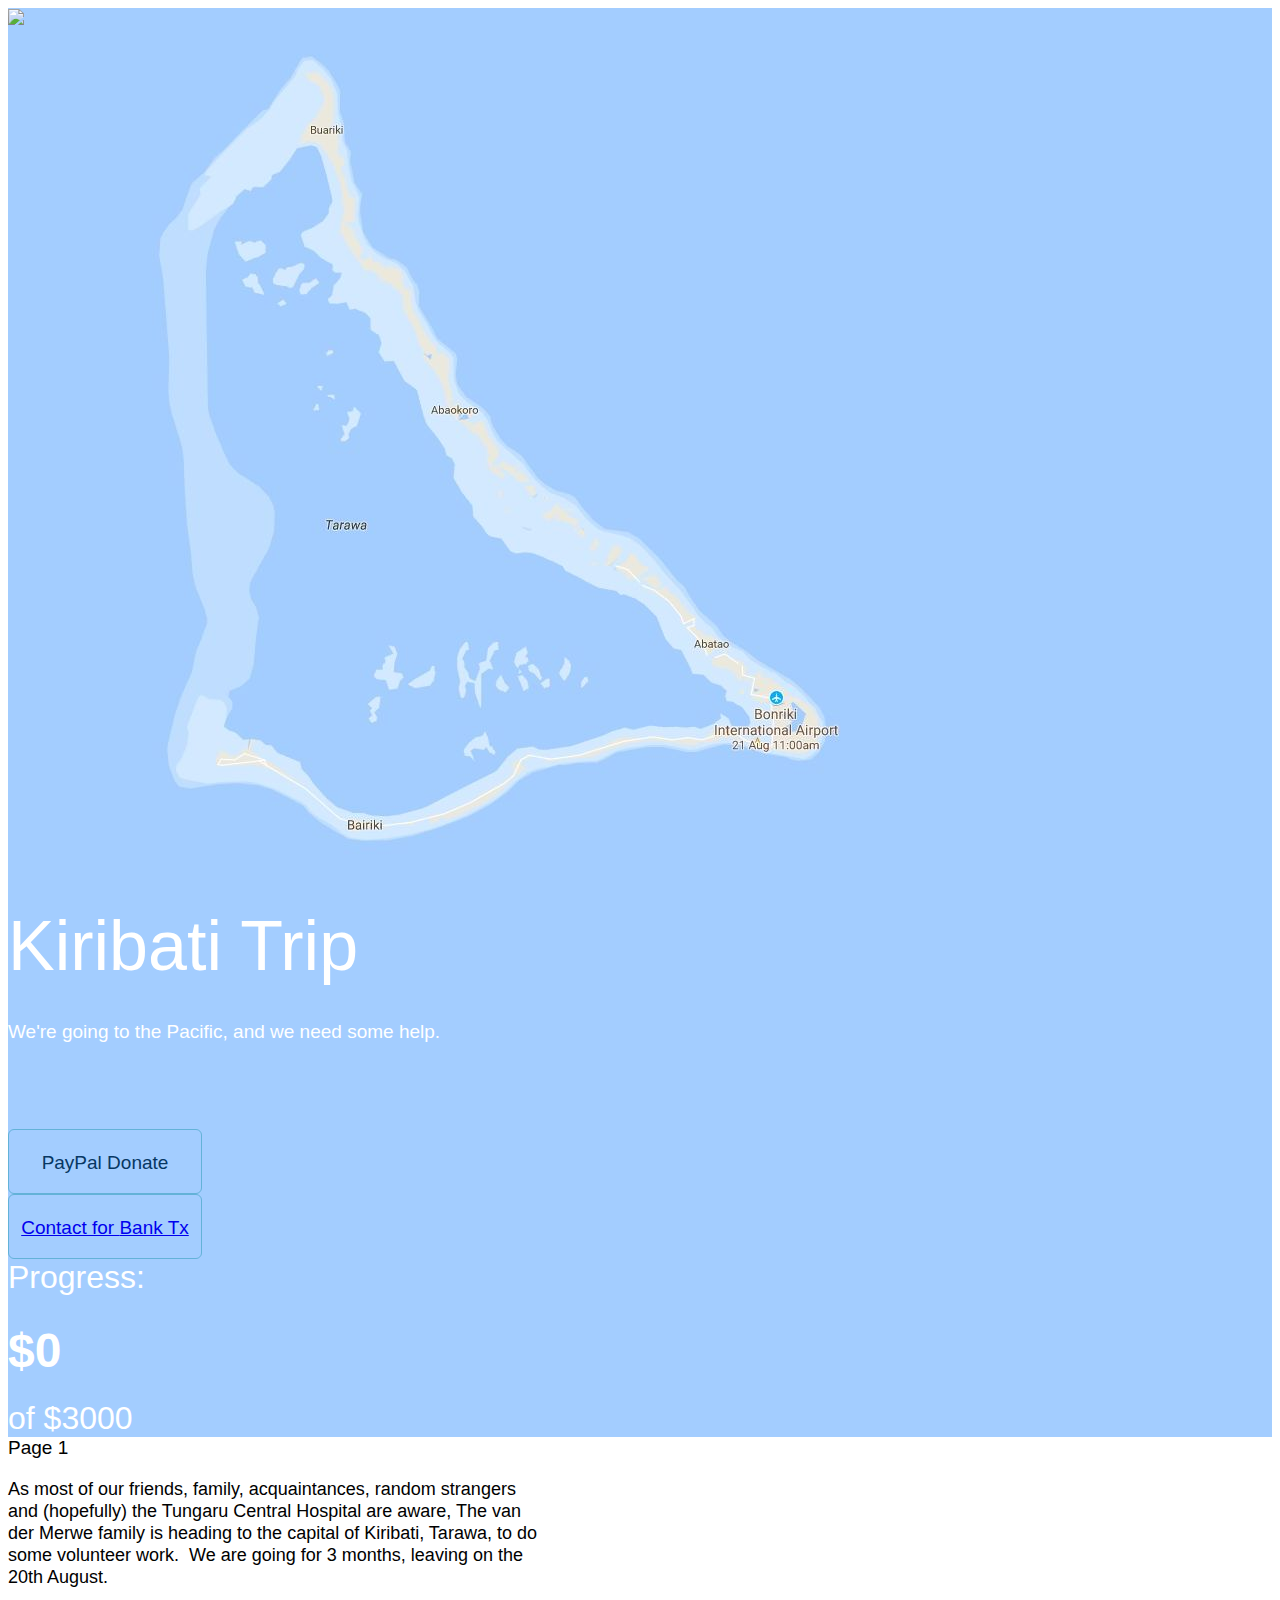
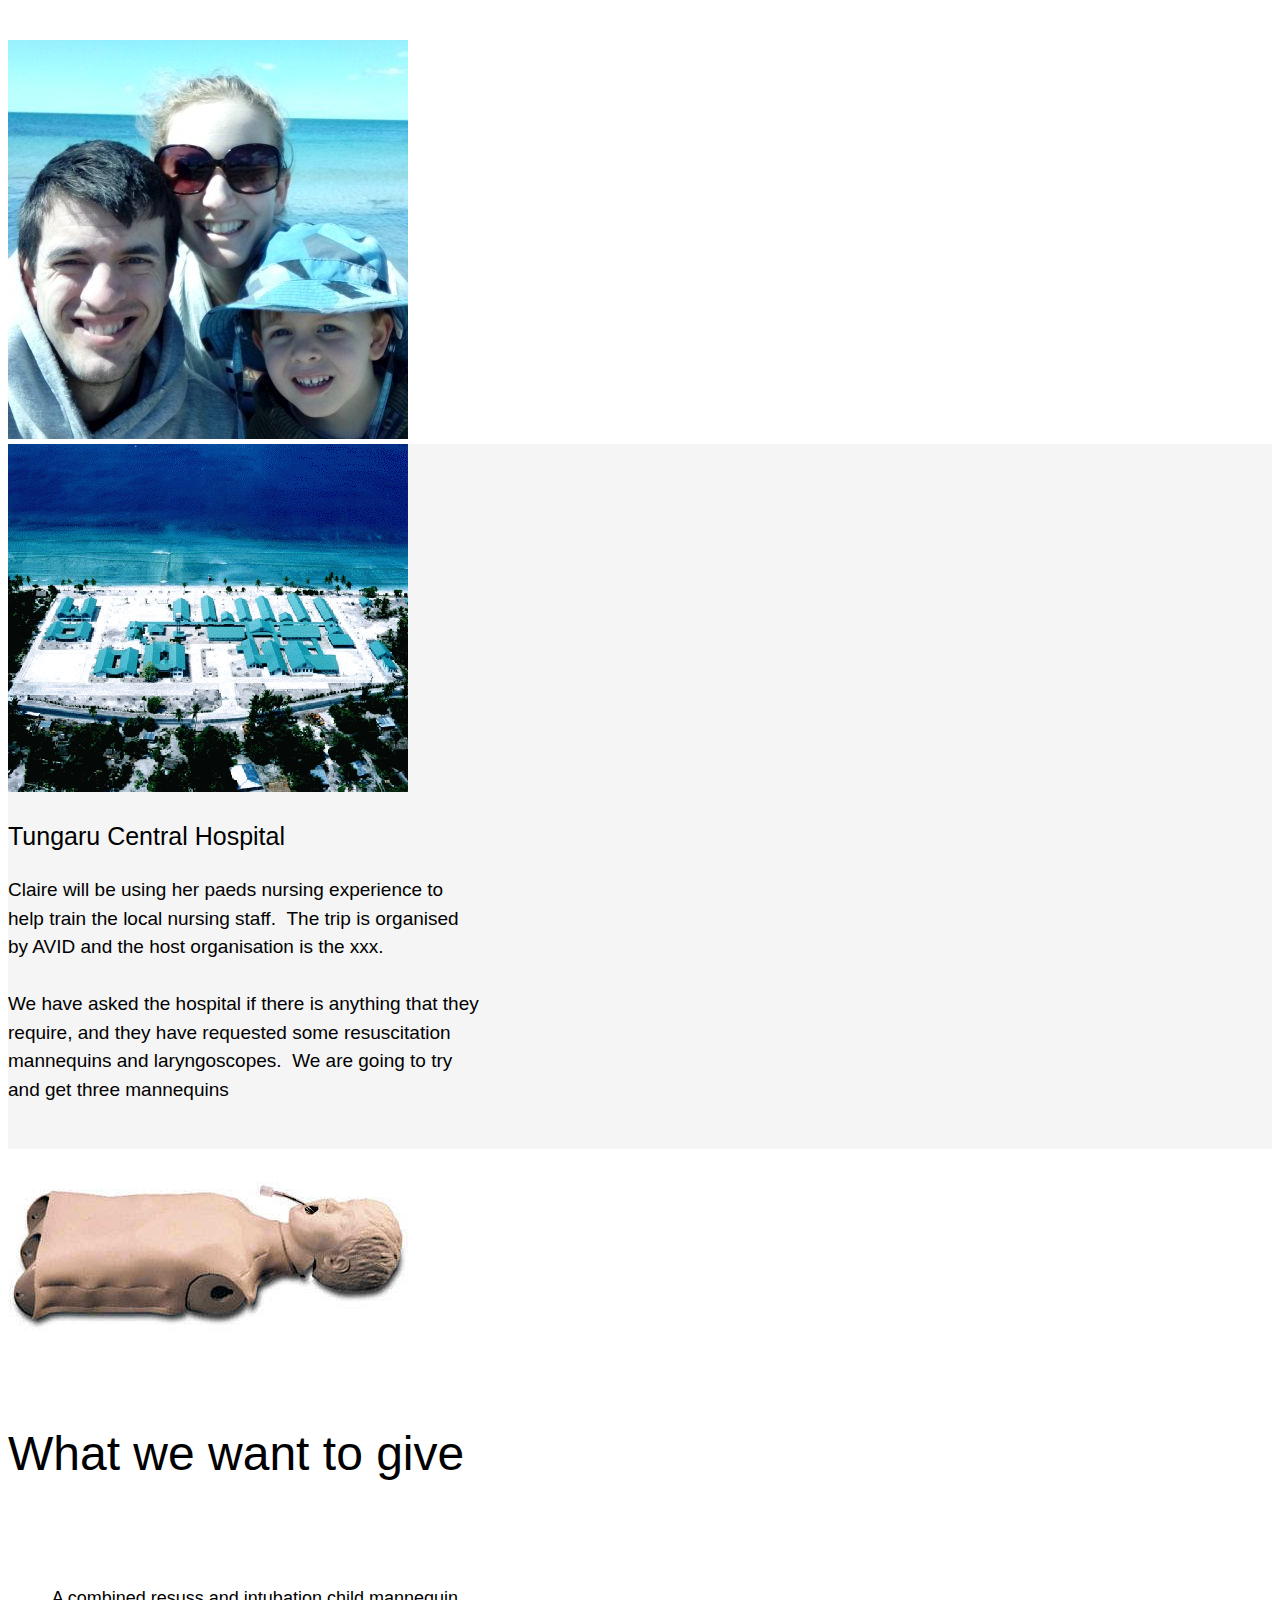
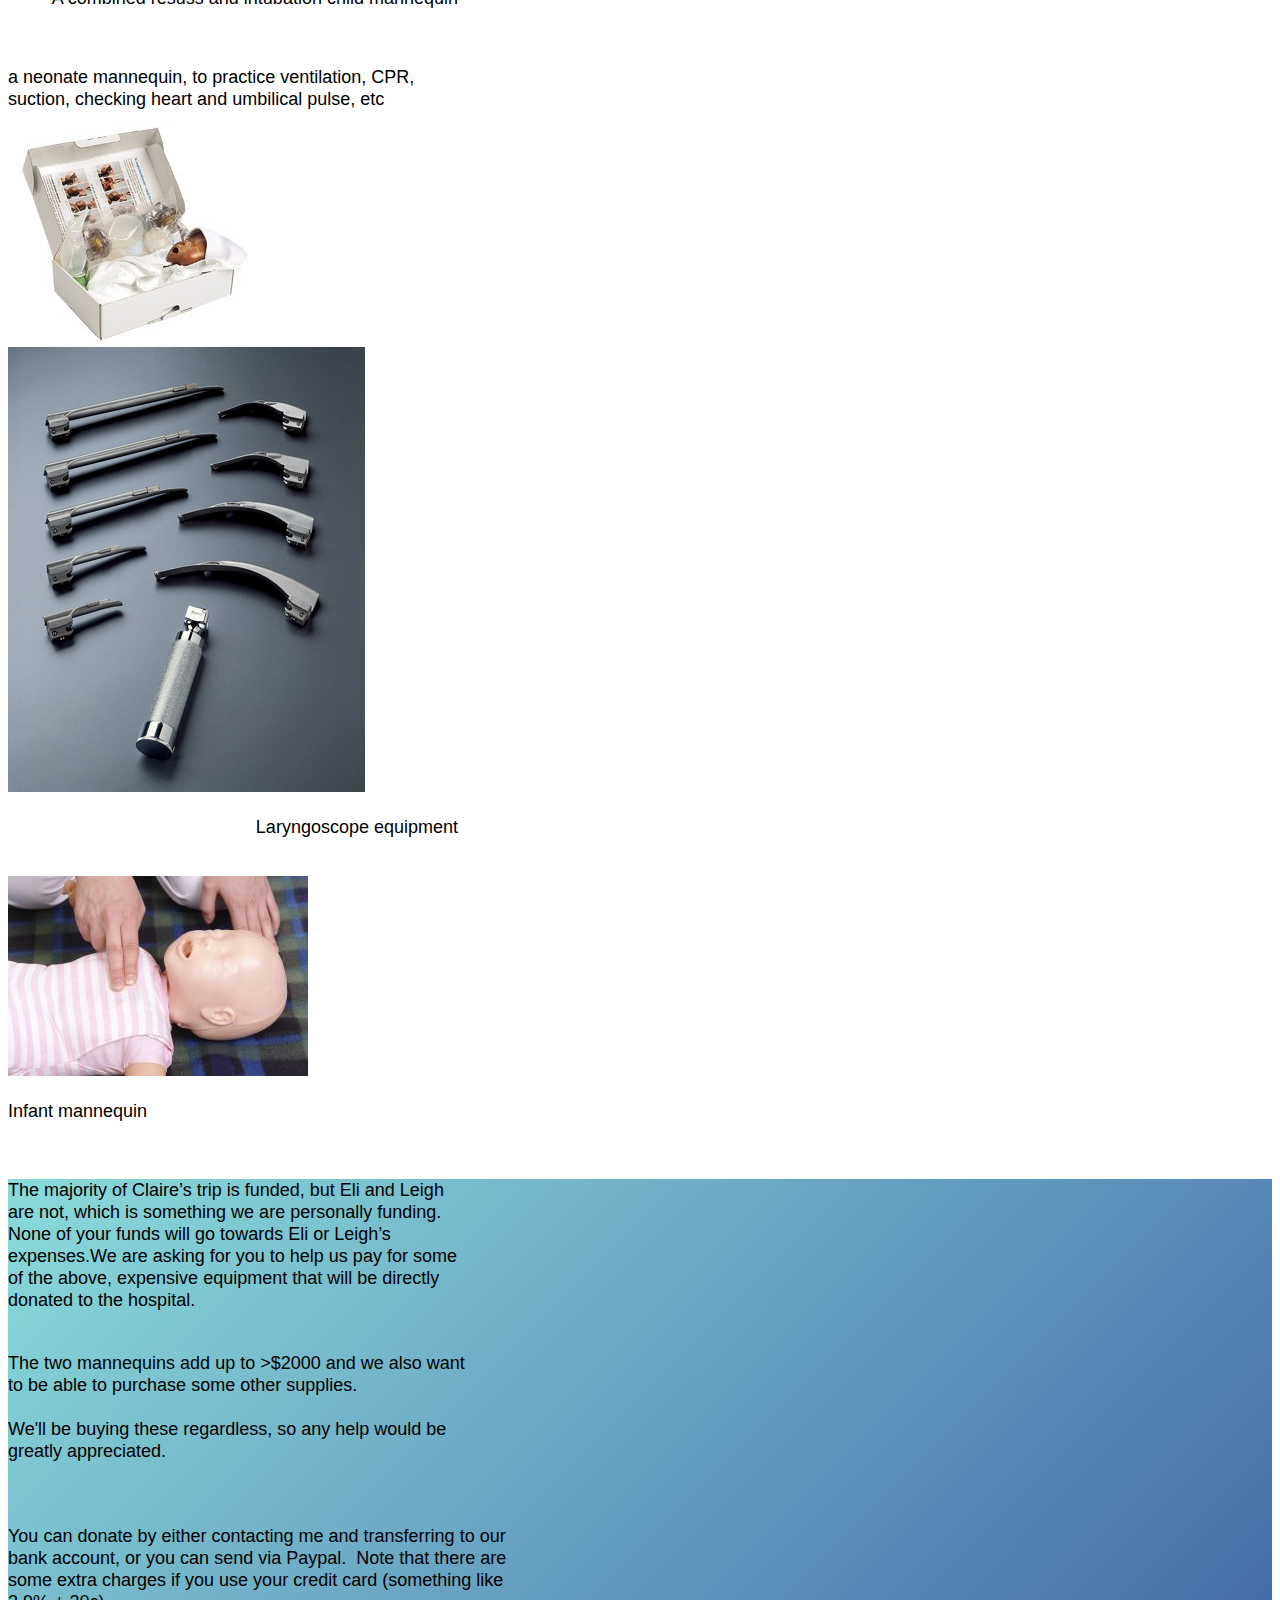
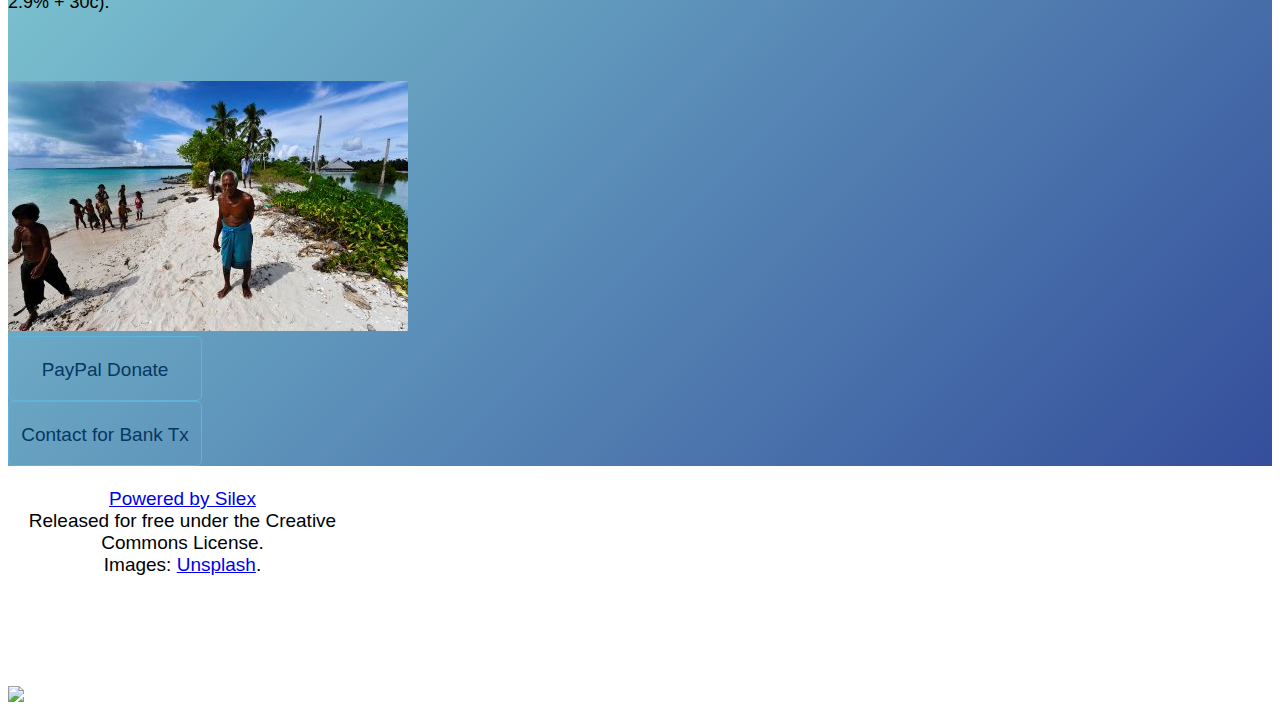
==== images/index.html @ 7fdfd259 "Create images/index.html" ====
<!DOCTYPE html>
<html>

<head>
    <meta charset="UTF-8">


    <meta name="generator" content="Silex v2.2.7">

    <script type="text/javascript" src="//editor.silex.me/static/2.7/jquery.js" data-silex-static=""></script>
    <script type="text/javascript" src="//editor.silex.me/static/2.7/jquery-ui.js" data-silex-static=""></script>
    <script type="text/javascript" src="//editor.silex.me/static/2.7/pageable.js" data-silex-static=""></script>
    <script type="text/javascript" src="//editor.silex.me/static/2.7/front-end.js" data-silex-static=""></script>
    <link rel="stylesheet" href="//editor.silex.me/static/2.7/normalize.css" data-silex-static="">
    <link rel="stylesheet" href="//editor.silex.me/static/2.7/front-end.css" data-silex-static="">
    <style type="text/css" class="silex-style">
        div.hero-bottom {
            top: auto;
            bottom: 30px;
        }
        
        body {
            font-family: arial, sans-serif;
            font-size: 19px;
            padding: 0 !important;
            /* no white spoace at the top in mobile */
        }
        
        h1 {
            font-size: 70px;
            font-weight: 100;
            line-height: .8;
        }
        
        h2 {
            font-size: 25px;
            font-weight: 100;
            line-height: 1.5;
        }
        
        .bg-grad {
            background: #82c2ed;
            background: -moz-linear-gradient(-45deg, #82c2ed 0, #a381ee 100%);
            background: -webkit-linear-gradient(-45deg, #82c2ed 0, #a381ee 100%);
            background: linear-gradient(135deg, #82c2ed 0, #a381ee 100%);
        }
        
        .bg-grad2 {
            background: #8adbdb;
            background: -moz-linear-gradient(-45deg, #8adbdb 0, #344e9b 100%);
            background: -webkit-linear-gradient(-45deg, #8adbdb 0, #344e9b 100%);
            background: linear-gradient(135deg, #8adbdb 0, #344e9b 100%);
            filter: progid:DXImageTransform.Microsoft.gradient( startColorstr='#8adbdb', endColorstr='#344e9b', GradientType=1);
        }
        
        .scroll-down {
            cursor: pointer;
        }
    </style>
    <script type="text/javascript" class="silex-script">
        function fullHeight() {
            var RATIO = 1; // 3/4
            if($(window).width() < 480) return;
            $('.hero').each(function() {
                // get section content (for sections only)
                var sectionContent = $(this).find('.silex-element-content');
                // if this is a section, get its content container's min-height and apply it to the section
                // so that the section has a minimum height
                var minHeight = sectionContent.length ? sectionContent.css('min-height') : '';
                $(this).css({
                    'height': $(window).height()*RATIO,
                    'min-height': minHeight
                });
            });
            $('.hero-centered').each(function() {
                var minHeight = $(this).css('min-height');
                $(this).css({
                    'top': '50%',
                    'margin-top': Math.round(-parseInt(minHeight) / 2) + 'px'
                });
            });
        }
        $(window).resize(fullHeight);
        $(window).ready(fullHeight);
    $(window).ready(function() {
        $('.scroll-down').click(function() {
            var container = $('html,body'),
            scrollTo = $('.fold');
        container.animate({
            scrollTop: scrollTo.offset().top - container.offset().top + container.scrollTop()
        });
        });
    });
    
    
    
    
var isMobile = /Android|webOS|iPhone|iPad|iPod|BlackBerry|IEMobile|Opera Mini/i.test(navigator.userAgent);

/*
 * animation widget from here: https://github.com/silexlabs/Silex/issues/443
 */
$(function() {
    if(!isMobile) {
        window.sr = ScrollReveal({
            distance: '100px'
        });
        sr.reveal('.from-left', { origin:  'left'});
        sr.reveal('.from-right', { origin:  'right'});
        sr.reveal('.from-top', { origin:  'top'});
        sr.reveal('.from-bottom', { origin:  'bottom'});
    }
})
    </script>
    <style class="silex-inline-styles" type="text/css">
        .body-initial {
            background-color: rgba(255, 255, 255, 1);
        }
        
        .silex-id-1501830434063-20 {
            top: 5px;
            left: 5px;
            background-color: rgba(163, 205, 255, 1);
        }
        
        .silex-id-1501830434061-19 {
            min-height: 787px;
        }
        
        .silex-id-1484655890366-24 {
            min-height: 30px;
            width: 30px;
            top: 744px;
            left: 466px;
        }
        
        .silex-id-1501830652625-21 {
            width: 727px;
            min-height: 652px;
            top: 124px;
            left: 326px;
        }
        
        .silex-id-1501832568739-48 {
            min-height: 211px;
            width: 494px;
            top: 47px;
            left: 15px;
        }
        
        @media only screen and (max-width: 480px),
        only screen and (max-device-width: 480px) {
            .silex-id-1501832568739-48 {
                top: 16px;
                left: 11px;
                width: 401px;
                min-height: 267px;
            }
        }
        
        .silex-id-1501831890737-42 {
            min-height: 63px;
            width: 192px;
            top: 289px;
            left: 31px;
            border-width: 1px 1px 1px 1px;
            border-style: solid;
            border-radius: 6px 6px 6px 6px;
            border-color: #63b2d8;
        }
        
        .silex-id-1501831890744-43 {
            min-height: 63px;
            width: 192px;
            top: 289px;
            left: 247px;
            border-width: 1px 1px 1px 1px;
            border-style: solid;
            border-radius: 6px 6px 6px 6px;
            border-color: #63b2d8;
        }
        
        .silex-id-1501832874644-51 {
            width: 166px;
            min-height: 42px;
            top: 495px;
            left: 31px;
        }
        
        .silex-id-1501832833041-50 {
            width: 359px;
            min-height: 42px;
            top: 540px;
            left: 33px;
        }
        
        .silex-id-1484587463012-11 {
            min-height: 100px;
            top: 669px;
            left: 0px;
        }
        
        .silex-id-1484587463012-10 {
            min-height: 331px;
            background-color: transparent;
        }
        
        .silex-id-1484589600542-14 {
            min-height: 162px;
            width: 530px;
            top: 99px;
            left: 28px;
        }
        
        @media only screen and (max-width: 480px),
        only screen and (max-device-width: 480px) {
            .silex-id-1484589600542-14 {
                top: 2px;
                left: 11px;
                width: 423px;
                min-height: 115px;
            }
        }
        
        .silex-id-1501830251095-16 {
            width: 313px;
            min-height: 285px;
            top: 24px;
            left: 635px;
        }
        
        .silex-id-1484590211530-22 {
            top: 1000px;
            left: 0px;
            background-color: rgba(245, 245, 245, 1);
            border-color: #000000;
            min-width: 1000px;
        }
        
        @media only screen and (max-width: 480px),
        only screen and (max-device-width: 480px) {
            .silex-id-1484590211530-22 {
                top: 1346px;
                left: 0px;
            }
        }
        
        .silex-id-1484590211529-21 {
            min-height: 485px;
            background-color: transparent;
            top: 15px;
            left: 183px;
            width: 1000px;
        }
        
        @media only screen and (max-width: 480px),
        only screen and (max-device-width: 480px) {
            .silex-id-1484590211529-21 {
                min-height: 670px;
            }
        }
        
        .silex-id-1501830809918-25 {
            width: 400px;
            min-height: 348px;
            top: 61px;
            left: 67px;
        }
        
        .silex-id-1484658276174-26 {
            min-height: 331px;
            width: 473px;
            top: 67px;
            left: 489px;
        }
        
        @media only screen and (max-width: 480px),
        only screen and (max-device-width: 480px) {
            .silex-id-1484658276174-26 {
                top: 279px;
                left: 11px;
                width: 423px;
                min-height: 189px;
            }
        }
        
        .silex-id-1484658633791-29 {
            top: 1713px;
            left: 5px;
        }
        
        @media only screen and (max-width: 480px),
        only screen and (max-device-width: 480px) {
            .silex-id-1484658633791-29 {
                top: 2016px;
                left: 0px;
            }
        }
        
        .silex-id-1484658633790-28 {
            min-height: 964px;
            background-color: transparent;
        }
        
        @media only screen and (max-width: 480px),
        only screen and (max-device-width: 480px) {
            .silex-id-1484658633790-28 {
                min-height: 1425px;
            }
        }
        
        .silex-id-1501830903145-26 {
            width: 354px;
            min-height: 195px;
            top: 194px;
            left: 535px;
        }
        
        .silex-id-1501831000674-29 {
            min-height: 150px;
            width: 544px;
            top: 2px;
            left: 260px;
        }
        
        @media only screen and (max-width: 480px),
        only screen and (max-device-width: 480px) {
            .silex-id-1501831000674-29 {
                top: 279px;
                left: 11px;
                width: 423px;
                min-height: 189px;
            }
        }
        
        .silex-id-1484659675199-32 {
            min-height: 60px;
            width: 450px;
            top: 200px;
            left: 59px;
            border-color: #000000;
        }
        
        @media only screen and (max-width: 480px),
        only screen and (max-device-width: 480px) {
            .silex-id-1484659675199-32 {
                top: 0px;
                left: 12px;
                width: 421px;
                min-height: 189px;
            }
        }
        
        .silex-id-1501830941768-27 {
            min-height: 60px;
            width: 464px;
            top: 421px;
            left: 403px;
            border-color: #000000;
        }
        
        @media only screen and (max-width: 480px),
        only screen and (max-device-width: 480px) {
            .silex-id-1501830941768-27 {
                top: 0px;
                left: 12px;
                width: 421px;
                min-height: 189px;
            }
        }
        
        .silex-id-1501830966788-28 {
            width: 250px;
            min-height: 216px;
            top: 354px;
            left: 143px;
        }
        
        .silex-id-1501831796685-40 {
            width: 189px;
            min-height: 253px;
            top: 509px;
            left: 578px;
        }
        
        .silex-id-1501831678288-38 {
            min-height: 60px;
            width: 450px;
            top: 602px;
            left: 107px;
            border-color: #000000;
        }
        
        @media only screen and (max-width: 480px),
        only screen and (max-device-width: 480px) {
            .silex-id-1501831678288-38 {
                top: 0px;
                left: 12px;
                width: 421px;
                min-height: 189px;
            }
        }
        
        .silex-id-1501831875392-41 {
            width: 300px;
            min-height: 200px;
            top: 733px;
            left: 123px;
        }
        
        .silex-id-1501831702385-39 {
            min-height: 60px;
            width: 464px;
            top: 801px;
            left: 438px;
            border-color: #000000;
        }
        
        @media only screen and (max-width: 480px),
        only screen and (max-device-width: 480px) {
            .silex-id-1501831702385-39 {
                top: 0px;
                left: 12px;
                width: 421px;
                min-height: 189px;
            }
        }
        
        .silex-id-1484662096460-58 {
            top: 4646px;
            left: 0px;
            min-width: 1000px;
        }
        
        .silex-id-1484662096459-57 {
            min-height: 585px;
            background-color: transparent;
            top: 15px;
            left: 183px;
            width: 1000px;
        }
        
        .silex-id-1501832485506-45 {
            min-height: 327px;
            width: 458px;
            top: 11px;
            left: 78px;
            border-color: #000000;
        }
        
        .silex-id-1501832485499-44 {
            min-height: 156px;
            width: 503px;
            top: 356px;
            left: 469px;
            border-color: #000000;
        }
        
        .silex-id-1501832806144-49 {
            width: 400px;
            min-height: 250px;
            top: 51px;
            left: 554px;
        }
        
        .silex-id-1501833011471-52 {
            min-height: 63px;
            width: 192px;
            top: 359px;
            left: 165px;
            border-width: 1px 1px 1px 1px;
            border-style: solid;
            border-radius: 6px 6px 6px 6px;
            border-color: #63b2d8;
        }
        
        .silex-id-1501833011476-53 {
            min-height: 63px;
            width: 192px;
            top: 428px;
            left: 164px;
            border-width: 1px 1px 1px 1px;
            border-style: solid;
            border-radius: 6px 6px 6px 6px;
            border-color: #63b2d8;
        }
        
        .silex-id-1478366450713-3 {
            top: 5061px;
            left: 0px;
            background-color: transparent;
        }
        
        .silex-id-1478366450713-2 {
            min-height: 219px;
            background-color: transparent;
            width: 1200px;
        }
        
        .silex-id-1442914737143-3 {
            min-height: 75px;
            width: 349px;
            top: 56px;
            left: 337px;
        }
        
        @media only screen and (max-width: 480px),
        only screen and (max-device-width: 480px) {
            .silex-id-1442914737143-3 {
                top: 57px;
                left: 11px;
                width: 423px;
                min-height: 105px;
            }
        }
        
        .silex-id-1501830725225-24 {
            min-height: 30px;
            width: 30px;
            top: 500px;
            left: 683px;
        }
    </style>
    <title>Kiribati Trip</title>
    <script type="text/javascript" class="silex-json-styles">
        [{"desktop":{"body-initial":{"background-color":"rgba(255,255,255,1)"},"silex-id-1474394621032-2":{"min-height":"478px","background-color":"transparent","width":"1200px"},"silex-id-1474394605264-1":{"min-height":"100px","width":"100px","top":"100px","left":"100px"},"silex-id-1474394605263-0":{"min-height":"100px","background-color":"transparent"},"silex-id-1442914737143-3":{"min-height":"75px","width":"349px","top":"56px","left":"337px"},"silex-id-1478366444112-0":{"min-height":"100px","background-color":"transparent","width":"1200px"},"silex-id-1478366450713-2":{"min-height":"219px","background-color":"transparent","width":"1200px"},"silex-id-1478366450713-3":{"top":"5061px","left":"0px","background-color":"transparent"},"silex-id-1484575683599-3":{"min-height":"211px","width":"494px","top":"5px","left":"0px"},"silex-id-1484576338732-6":{"min-height":"305px","width":"515px","background-color":"transparent","top":"184px","left":"0px"},"silex-id-1484587463012-10":{"min-height":"331px","background-color":"transparent"},"silex-id-1484587463012-11":{"min-height":"100px","top":"669px","left":"0px"},"silex-id-1484589600542-14":{"min-height":"162px","width":"530px","top":"99px","left":"28px"},"silex-id-1484590211529-21":{"min-height":"485px","background-color":"transparent","top":"15px","left":"183px","width":"1000px"},"silex-id-1484590211530-22":{"top":"1000px","left":"0px","background-color":"rgba(245,245,245,1)","border-color":"#000000","min-width":"1000px"},"silex-id-1484655890366-24":{"min-height":"30px","width":"30px","top":"744px","left":"466px"},"silex-id-1484658276174-26":{"min-height":"331px","width":"473px","top":"67px","left":"489px"},"silex-id-1484658633790-28":{"min-height":"964px","background-color":"transparent"},"silex-id-1484658633791-29":{"top":"1713px","left":"5px"},"silex-id-1484659675199-32":{"min-height":"60px","width":"450px","top":"200px","left":"59px","border-color":"#000000"},"silex-id-1484660025157-37":{"min-height":"681px","background-color":"transparent","top":"15px","left":"183px","width":"1000px"},"silex-id-1484660819078-52":{"min-height":"365px","width":"473px","top":"32px","left":"28px","border-color":"#000000"},"silex-id-1484661251321-54":{"min-height":"772px","background-color":"transparent"},"silex-id-1484662096459-57":{"min-height":"585px","background-color":"transparent","top":"15px","left":"183px","width":"1000px"},"silex-id-1484662096460-58":{"top":"4646px","left":"0px","min-width":"1000px"},"silex-id-1484662129693-60":{"min-height":"477px","background-color":"transparent"},"silex-id-1484662129693-61":{"min-height":"189px","width":"353px","top":"106px","left":"550px"},"silex-id-1484662129694-62":{"min-height":"279px","width":"450px","top":"104px","left":"99px"},"silex-id-1484662129694-63":{"min-height":"63px","width":"192px","top":"297px","left":"550px","border-width":"1px 1px 1px 1px ","border-style":"solid","border-radius":"6px 6px 6px 6px ","border-color":"#63b2d8"},"silex-id-1484662183053-66":{"min-height":"43px","width":"158px","top":"126px","left":"81px"},"silex-id-1484662183053-67":{"min-height":"43px","width":"158px","top":"126px","left":"268px"},"silex-id-1501830251095-16":{"width":"313px","min-height":"285px","top":"24px","left":"635px"},"silex-id-1501830434061-19":{"width":"","background-color":"","min-height":"787px"},"silex-id-1501830434063-20":{"background-image":"","top":"5px","left":"5px","background-color":"rgba(163,205,255,1)"},"silex-id-1501830652625-21":{"width":"727px","min-height":"652px","top":"124px","left":"326px"},"silex-id-1501830725225-24":{"min-height":"30px","width":"30px","top":"500px","left":"683px"},"silex-id-1501830809918-25":{"width":"400px","min-height":"348px","top":"61px","left":"67px"},"silex-id-1501830903145-26":{"width":"354px","min-height":"195px","top":"194px","left":"535px"},"silex-id-1501830941768-27":{"min-height":"60px","width":"464px","top":"421px","left":"403px","border-color":"#000000"},"silex-id-1501830966788-28":{"width":"250px","min-height":"216px","top":"354px","left":"143px"},"silex-id-1501831000674-29":{"min-height":"150px","width":"544px","top":"2px","left":"260px"},"silex-id-1501831267092-30":{"min-height":"156px","width":"503px","top":"454px","left":"488px","border-color":"#000000"},"silex-id-1501831366562-32":{"min-height":"63px","width":"192px","top":"463px","left":"135px","border-width":"1px 1px 1px 1px ","border-style":"solid","border-radius":"6px 6px 6px 6px ","border-color":"#63b2d8"},"silex-id-1501831411910-33":{"min-height":"365px","width":"458px","top":"24px","left":"20px","border-color":"#000000"},"silex-id-1501831411917-34":{"min-height":"156px","width":"503px","top":"411px","left":"475px","border-color":"#000000"},"silex-id-1501831411924-35":{"min-height":"63px","width":"192px","top":"414px","left":"144px","border-width":"1px 1px 1px 1px ","border-style":"solid","border-radius":"6px 6px 6px 6px ","border-color":"#63b2d8"},"silex-id-1501831483253-36":{"min-height":"63px","width":"192px","top":"489px","left":"143px","border-width":"1px 1px 1px 1px ","border-style":"solid","border-radius":"6px 6px 6px 6px ","border-color":"#63b2d8"},"silex-id-1501831678288-38":{"min-height":"60px","width":"450px","top":"602px","left":"107px","border-color":"#000000"},"silex-id-1501831702385-39":{"min-height":"60px","width":"464px","top":"801px","left":"438px","border-color":"#000000"},"silex-id-1501831796685-40":{"width":"189px","min-height":"253px","top":"509px","left":"578px"},"silex-id-1501831875392-41":{"width":"300px","min-height":"200px","top":"733px","left":"123px"},"silex-id-1501831890737-42":{"min-height":"63px","width":"192px","top":"289px","left":"31px","border-width":"1px 1px 1px 1px ","border-style":"solid","border-radius":"6px 6px 6px 6px ","border-color":"#63b2d8"},"silex-id-1501831890744-43":{"min-height":"63px","width":"192px","top":"289px","left":"247px","border-width":"1px 1px 1px 1px ","border-style":"solid","border-radius":"6px 6px 6px 6px ","border-color":"#63b2d8"},"silex-id-1501832485499-44":{"min-height":"156px","width":"503px","top":"356px","left":"469px","border-color":"#000000"},"silex-id-1501832485506-45":{"min-height":"327px","width":"458px","top":"11px","left":"78px","border-color":"#000000"},"silex-id-1501832568739-48":{"min-height":"211px","width":"494px","top":"47px","left":"15px"},"silex-id-1501832806144-49":{"width":"400px","min-height":"250px","top":"51px","left":"554px"},"silex-id-1501832833041-50":{"width":"359px","min-height":"42px","top":"540px","left":"33px"},"silex-id-1501832874644-51":{"width":"166px","min-height":"42px","top":"495px","left":"31px"},"silex-id-1501833011471-52":{"min-height":"63px","width":"192px","top":"359px","left":"165px","border-width":"1px 1px 1px 1px ","border-style":"solid","border-radius":"6px 6px 6px 6px ","border-color":"#63b2d8"},"silex-id-1501833011476-53":{"min-height":"63px","width":"192px","top":"428px","left":"164px","border-width":"1px 1px 1px 1px ","border-style":"solid","border-radius":"6px 6px 6px 6px ","border-color":"#63b2d8"}},"mobile":{"silex-id-1484575683599-3":{"top":"16px","left":"11px","width":"401px","min-height":"267px"},"silex-id-1474394621032-2":{"min-height":"871px"},"silex-id-1484576338732-6":{"top":"354px","left":"11px","width":"423px","min-height":"372px"},"silex-id-1484589600542-14":{"top":"2px","left":"11px","width":"423px","min-height":"115px"},"silex-id-1484658276174-26":{"top":"279px","left":"11px","width":"423px","min-height":"189px"},"silex-id-1484659675199-32":{"top":"0px","left":"12px","width":"421px","min-height":"189px"},"silex-id-1484590211530-22":{"top":"1346px","left":"0px"},"silex-id-1484590211529-21":{"min-height":"670px"},"silex-id-1484658633791-29":{"top":"2016px","left":"0px"},"silex-id-1484658633790-28":{"min-height":"1425px"},"silex-id-1484661251321-54":{"min-height":"582px"},"silex-id-1484662129693-61":{"top":"279px","left":"11px","width":"423px","min-height":"189px"},"silex-id-1442914737143-3":{"top":"57px","left":"11px","width":"423px","min-height":"105px"},"silex-id-1484660025157-37":{"min-height":"1205px"},"silex-id-1501830941768-27":{"top":"0px","left":"12px","width":"421px","min-height":"189px"},"silex-id-1501831000674-29":{"top":"279px","left":"11px","width":"423px","min-height":"189px"},"silex-id-1501831678288-38":{"top":"0px","left":"12px","width":"421px","min-height":"189px"},"silex-id-1501831702385-39":{"top":"0px","left":"12px","width":"421px","min-height":"189px"},"silex-id-1501832568739-48":{"top":"16px","left":"11px","width":"401px","min-height":"267px"}},"componentData":{}}]
    </script>
    <meta name="viewport" content="width=device-width, initial-scale=1, maximum-scale=2.2" data-silex-viewport="">

    <meta name="website-width" content="1000">
    <style type="text/css" class="silex-style-settings">
        .website-width {
            width: 1000px;
        }
    </style>





















































    <meta name="description" content="Our crowd funding for some Supplies for Kiribati Hospital">
    <link href="../../../../../../../../assets/1484611390_android_phone.png" rel="shortcut icon">

    <meta name="twitter:title" content="Kiribati Trip">
    <meta name="og:title" content="Kiribati Trip">
    <meta name="twitter:description" content="Our crowd funding for some Supplies for Kiribati Hospital">
    <meta name="og:description" content="Our crowd funding for some Supplies for Kiribati Hospital">
    <meta name="twitter:site" content="silexlabs">



































    <meta name="publicationPath" content="/api/1.0/github/exec/put/////////dadcloud/master/publish">

    <meta name="twitter:card" content="summary">
    <style id="current-page-style">
        .page-page-1 {
            display: inherit;
        }
    </style>
    <!-- Silex HEAD tag do not remove -->
    <script src="https://cdn.jsdelivr.net/scrollreveal.js/3.2.0/scrollreveal.min.js"></script>
    <!-- End of Silex HEAD tag do not remove -->
</head>

<body data-silex-id="body-initial" class="body-initial enable-mobile silex-runtime" data-silex-type="container">
    <div data-silex-type="container" class="prevent-draggable container-element editable-style silex-id-1501830434063-20 section-element" data-silex-id="silex-id-1501830434063-20">
        <div data-silex-type="container" class="editable-style silex-id-1501830434061-19 container-element silex-element-content silex-container-content website-width prevent-draggable" data-silex-id="silex-id-1501830434061-19">


            <div data-silex-type="image" class="editable-style silex-id-1484655890366-24 image-element from-bottom scroll-down hero-bottom hide-on-mobile" data-silex-id="silex-id-1484655890366-24"><img src="../../../../../../../../libs/templates/silex-templates/smart-simple/assets/scroll.png" class="silex-element-content"></div>
            <div data-silex-type="image" class="editable-style silex-id-1501830652625-21 image-element" data-silex-id="silex-id-1501830652625-21"><img src="tarawa_map.jpg" class="silex-element-content"></div>
            <div data-silex-type="text" class="editable-style text-element silex-id-1501832568739-48" data-silex-id="silex-id-1501832568739-48">
                <div class="silex-element-content normal">
                    <h1 class="heading1">
                        <font color="#ffffff">Kiribati Trip</font>
                    </h1>
                    <div>
                        <p class="normal">
                            <font color="#ffffff">We're going to the Pacific, and we need some help.</font>
                        </p>
                    </div>
                </div>
            </div>
            <div data-silex-type="text" class="editable-style text-element from-right silex-id-1501831890737-42 page-link-active" data-silex-id="silex-id-1501831890737-42" data-silex-href="#!page-page-1">
                <div class="silex-element-content normal">
                    <font color="#6fa8dc"><br></font>
                    <div style="text-align: center;"><span style="font-weight: lighter;"><font color="#073763">PayPal Donate</font></span></div>
                </div>
            </div>
            <div data-silex-type="text" class="editable-style text-element from-right silex-id-1501831890744-43 page-link-active" data-silex-id="silex-id-1501831890744-43" data-silex-href="#!page-page-1">
                <div class="silex-element-content normal">
                    <div style="text-align: center;"><span style="color: rgb(111, 168, 220);"><br></span></div>

                    <div style="text-align: center;">
                        <font color="#073763"><a href="mailto:palitu822+kiribati@gmail.com"><span style="font-weight: lighter;">Contact for&nbsp;</span><span style="font-weight: lighter;">Bank Tx</span></a></font>
                    </div>
                </div>
            </div>
            <div data-silex-type="text" class="editable-style silex-id-1501832874644-51 text-element" data-silex-id="silex-id-1501832874644-51">
                <div class="silex-element-content normal">
                    <font size="6" color="#ffffff">Progress:</font>
                </div>
            </div>
            <div data-silex-type="text" class="editable-style silex-id-1501832833041-50 text-element" data-silex-id="silex-id-1501832833041-50">
                <div class="silex-element-content normal">
                    <h3 style="text-align: left;">
                        <font color="#ffffff" size="7" class="heading3">$0&nbsp;</font>
                    </h3>
                    <div style="text-align: left;"><span style="font-size: xx-large;"><font color="#ffffff">of $3000</font></span></div>
                </div>
            </div>
        </div>
    </div>
    <div class="silex-pages">

        <a id="page-page-1" data-silex-type="page" class="page-element page-link-active">Page 1</a></div>



























    <div data-silex-type="container" class="prevent-draggable container-element editable-style silex-id-1484587463012-11 section-element fold" data-silex-id="silex-id-1484587463012-11">
        <div data-silex-type="container" class="editable-style silex-element-content website-width silex-id-1484587463012-10 silex-container-content container-element prevent-draggable" data-silex-id="silex-id-1484587463012-10">













            <div data-silex-type="text" class="editable-style silex-id-1484589600542-14 text-element" data-silex-id="silex-id-1484589600542-14">
                <div class="silex-element-content normal">
                    <p class="normal">
                        <font size="4">As most of our friends, family, acquaintances, random strangers and (hopefully) the Tungaru Central Hospital are aware, The van der Merwe family is heading to the capital of Kiribati, Tarawa, to do some volunteer work. &nbsp;We
                            are going for 3 months, leaving on the 20th August.</font>
                    </p>
                </div>
            </div>
            <div data-silex-type="image" class="editable-style silex-id-1501830251095-16 image-element" data-silex-id="silex-id-1501830251095-16"><img src="family_sm.jpg" class="silex-element-content"></div>
        </div>
    </div>



    <div data-silex-type="container" class="prevent-draggable container-element editable-style silex-id-1484590211530-22 section-element" data-silex-id="silex-id-1484590211530-22">
        <div data-silex-type="container" class="editable-style silex-element-content website-width silex-id-1484590211529-21 silex-container-content container-element prevent-draggable" data-silex-id="silex-id-1484590211529-21">






            <div data-silex-type="image" class="editable-style silex-id-1501830809918-25 image-element" data-silex-id="silex-id-1501830809918-25"><img src="kiribati%20hospital.gif" class="silex-element-content"></div>
            <div data-silex-type="text" class="editable-style text-element silex-id-1484658276174-26 from-right" data-silex-id="silex-id-1484658276174-26">
                <div class="silex-element-content normal">
                    <h2 class="heading2">Tungaru Central Hospital</h2>
                    <div><span style="line-height: 1.5;"><div>Claire will be using her paeds nursing experience to help train the local nursing staff. &nbsp;The trip is organised by AVID and the host organisation is the xxx. &nbsp;</div><div><br></div><div>We have asked the hospital if there is anything that they require, and they have requested some resuscitation mannequins and laryngoscopes. &nbsp;We are going to try and get three mannequins</div></span></div>
                </div>
            </div>
        </div>
    </div>














    <div data-silex-type="container" class="prevent-draggable container-element editable-style silex-id-1484658633791-29 section-element" data-silex-id="silex-id-1484658633791-29">
        <div data-silex-type="container" class="editable-style silex-element-content website-width silex-id-1484658633790-28 silex-container-content container-element prevent-draggable" data-silex-id="silex-id-1484658633790-28">









            <div data-silex-type="image" class="editable-style silex-id-1501830903145-26 image-element" data-silex-id="silex-id-1501830903145-26"><img src="child%20mannequin.jpg" class="silex-element-content"></div>



            <div data-silex-type="text" class="editable-style text-element from-right silex-id-1501831000674-29" data-silex-id="silex-id-1501831000674-29">
                <div class="silex-element-content normal">
                    <h1 class="heading1">
                        <font size="7">What we want to give</font>
                    </h1>
                </div>
            </div>
            <div data-silex-type="text" class="editable-style text-element silex-id-1484659675199-32 from-right" data-silex-id="silex-id-1484659675199-32">
                <div class="silex-element-content normal">
                    <p class="normal" style="text-align: right;">
                        <font size="4">A combined resuss and intubation child mannequin</font>
                    </p>
                </div>
            </div>
            <div data-silex-type="text" class="editable-style text-element from-right silex-id-1501830941768-27" data-silex-id="silex-id-1501830941768-27">
                <div class="silex-element-content normal">
                    <p class="normal">
                        <font size="4">a neonate mannequin, to practice ventilation, CPR, suction, checking heart and umbilical pulse, etc</font>
                    </p>
                </div>
            </div>
            <div data-silex-type="image" class="editable-style silex-id-1501830966788-28 image-element" data-silex-id="silex-id-1501830966788-28"><img src="neonate.jpg" class="silex-element-content"></div>
            <div data-silex-type="image" class="editable-style silex-id-1501831796685-40 image-element" data-silex-id="silex-id-1501831796685-40"><img src="laryngoscope-blades-l.jpg" class="silex-element-content"></div>
            <div data-silex-type="text" class="editable-style text-element from-right silex-id-1501831678288-38" data-silex-id="silex-id-1501831678288-38">
                <div class="silex-element-content normal">
                    <p class="normal" style="text-align: right;">
                        <font size="4">Laryngoscope equipment</font>
                    </p>
                </div>
            </div>
            <div data-silex-type="image" class="editable-style silex-id-1501831875392-41 image-element" data-silex-id="silex-id-1501831875392-41"><img src="Infant-CPR-Class-3.jpg" class="silex-element-content"></div>
            <div data-silex-type="text" class="editable-style text-element from-right silex-id-1501831702385-39" data-silex-id="silex-id-1501831702385-39">
                <div class="silex-element-content normal">
                    <p class="normal">
                        <font size="4">Infant mannequin</font>
                    </p>
                </div>
            </div>
        </div>
    </div>


















    <div data-silex-type="container" class="prevent-draggable container-element editable-style silex-id-1484662096460-58 section-element bg-grad2" data-silex-id="silex-id-1484662096460-58">
        <div data-silex-type="container" class="editable-style silex-element-content website-width silex-id-1484662096459-57 silex-container-content container-element prevent-draggable" data-silex-id="silex-id-1484662096459-57">

            <div data-silex-type="text" class="editable-style text-element from-left silex-id-1501832485506-45" data-silex-id="silex-id-1501832485506-45">
                <div class="silex-element-content normal">
                    <p class="normal">
                        <font size="4">The majority of Claire’s trip is funded, but Eli and Leigh are not, which is something we are personally funding. None of your funds will go towards Eli or Leigh’s expenses.We are asking for you to help us pay for some of the above,
                            expensive equipment that will be directly donated to the hospital. &nbsp;</font>
                    </p>
                    <div>
                        <font size="4"><br></font>
                    </div>
                    <div>
                        <font size="4">The two mannequins add up to &gt;$2000 and we also want to be able to purchase some other supplies.</font>
                    </div>
                    <div>
                        <font size="4"><br></font>
                    </div>
                    <font size="4">We'll be buying these regardless, so any help would be greatly appreciated.&nbsp;</font>
                    <p></p>
                    <div>
                        <font color="#ffffff">
                        </font>
                    </div>
                </div>
            </div>
            <div data-silex-type="text" class="editable-style text-element from-left silex-id-1501832485499-44" data-silex-id="silex-id-1501832485499-44">
                <div class="silex-element-content normal">
                    <p class="normal">
                        <font size="4">You can donate by either contacting me and transferring to our bank account, or you can send via Paypal. &nbsp;Note that there are some extra charges if you use your credit card (something like 2.9% + 30c).</font>
                    </p>
                    <p></p>
                    <div>
                        <font color="#ffffff">
                        </font>
                    </div>
                </div>
            </div>
            <div data-silex-type="image" class="editable-style silex-id-1501832806144-49 image-element" data-silex-id="silex-id-1501832806144-49"><img src="Kiribati-Hero.jpg" class="silex-element-content"></div>
            <div data-silex-type="text" class="editable-style text-element from-right silex-id-1501833011471-52 page-link-active" data-silex-id="silex-id-1501833011471-52" data-silex-href="#!page-page-1">
                <div class="silex-element-content normal">
                    <font color="#6fa8dc"><br></font>
                    <div style="text-align: center;"><span style="font-weight: lighter;"><font color="#073763">PayPal Donate</font></span></div>
                </div>
            </div>
            <div data-silex-type="text" class="editable-style text-element from-right silex-id-1501833011476-53 page-link-active" data-silex-id="silex-id-1501833011476-53" data-silex-href="#!page-page-1">
                <div class="silex-element-content normal">
                    <div style="text-align: center;"><span style="color: rgb(111, 168, 220);"><br></span></div>

                    <div style="text-align: center;">
                        <font color="#073763"><span style="font-weight: lighter;">Contact for&nbsp;</span><span style="font-weight: lighter;">Bank Tx</span></font>
                    </div>
                </div>
            </div>
        </div>
    </div>
    <div data-silex-type="container" class="prevent-draggable container-element editable-style silex-id-1478366450713-3 section-element" data-silex-id="silex-id-1478366450713-3" style="">
        <div data-silex-type="container" class="editable-style silex-element-content silex-id-1478366450713-2 silex-container-content container-element prevent-draggable website-width" data-silex-id="silex-id-1478366450713-2">

            <div data-silex-id="silex-id-1442914737143-3" class="editable-style silex-id-1442914737143-3 text-element" data-silex-type="text">
                <div class="silex-element-content normal">
                    <br>
                    <div style="text-align: center;"><a href="//www.silex.me/">Powered by Silex</a></div>
                    <div style="text-align: center;"><span style="font-weight: lighter;">Released for free under the&nbsp;</span>Creative Commons License.</div>
                    <div style="text-align: center;">Images: <a href="//unsplash.com">Unsplash</a>.</div>
                </div>
            </div>
        </div>
    </div>


























    <div data-silex-type="image" class="editable-style image-element from-bottom scroll-down hero-bottom hide-on-mobile silex-id-1501830725225-24" data-silex-id="silex-id-1501830725225-24"><img src="../../../../../../../../libs/templates/silex-templates/smart-simple/assets/scroll.png" class="silex-element-content"></div>











</body>

</html>
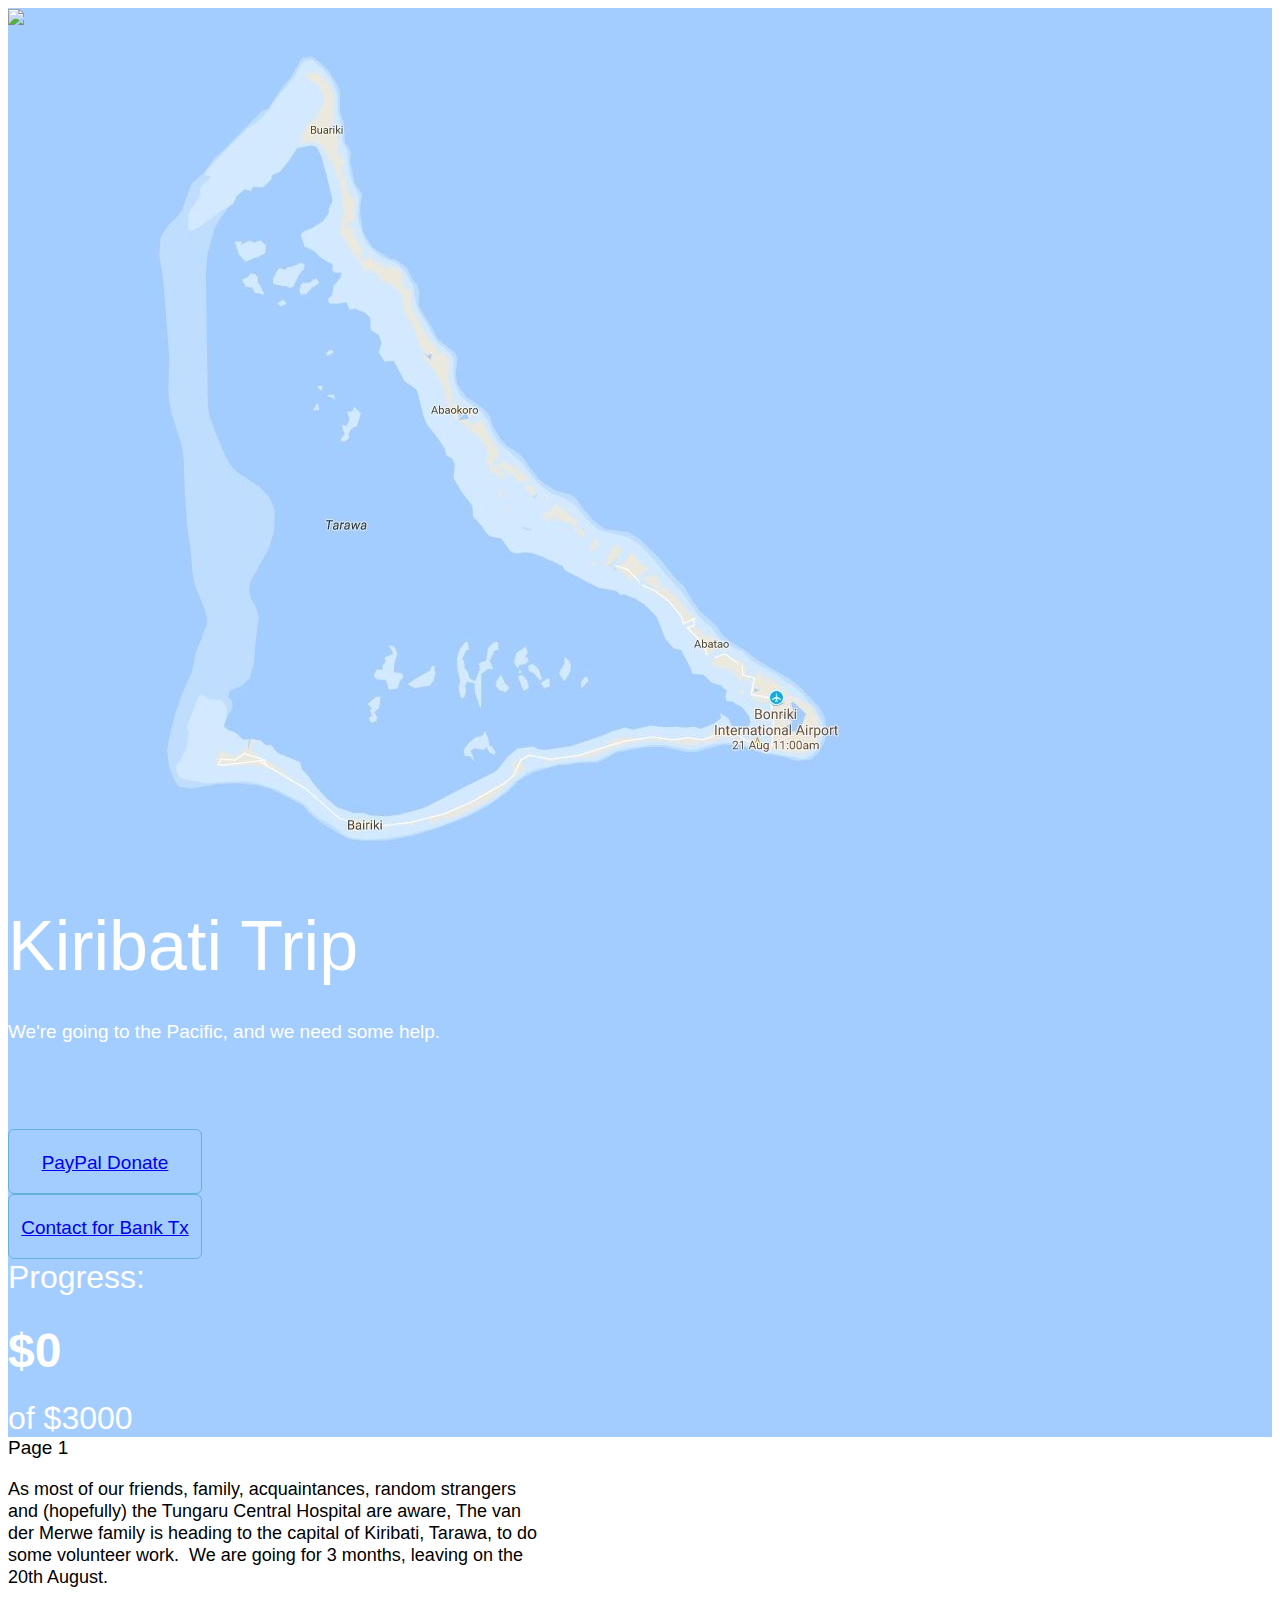
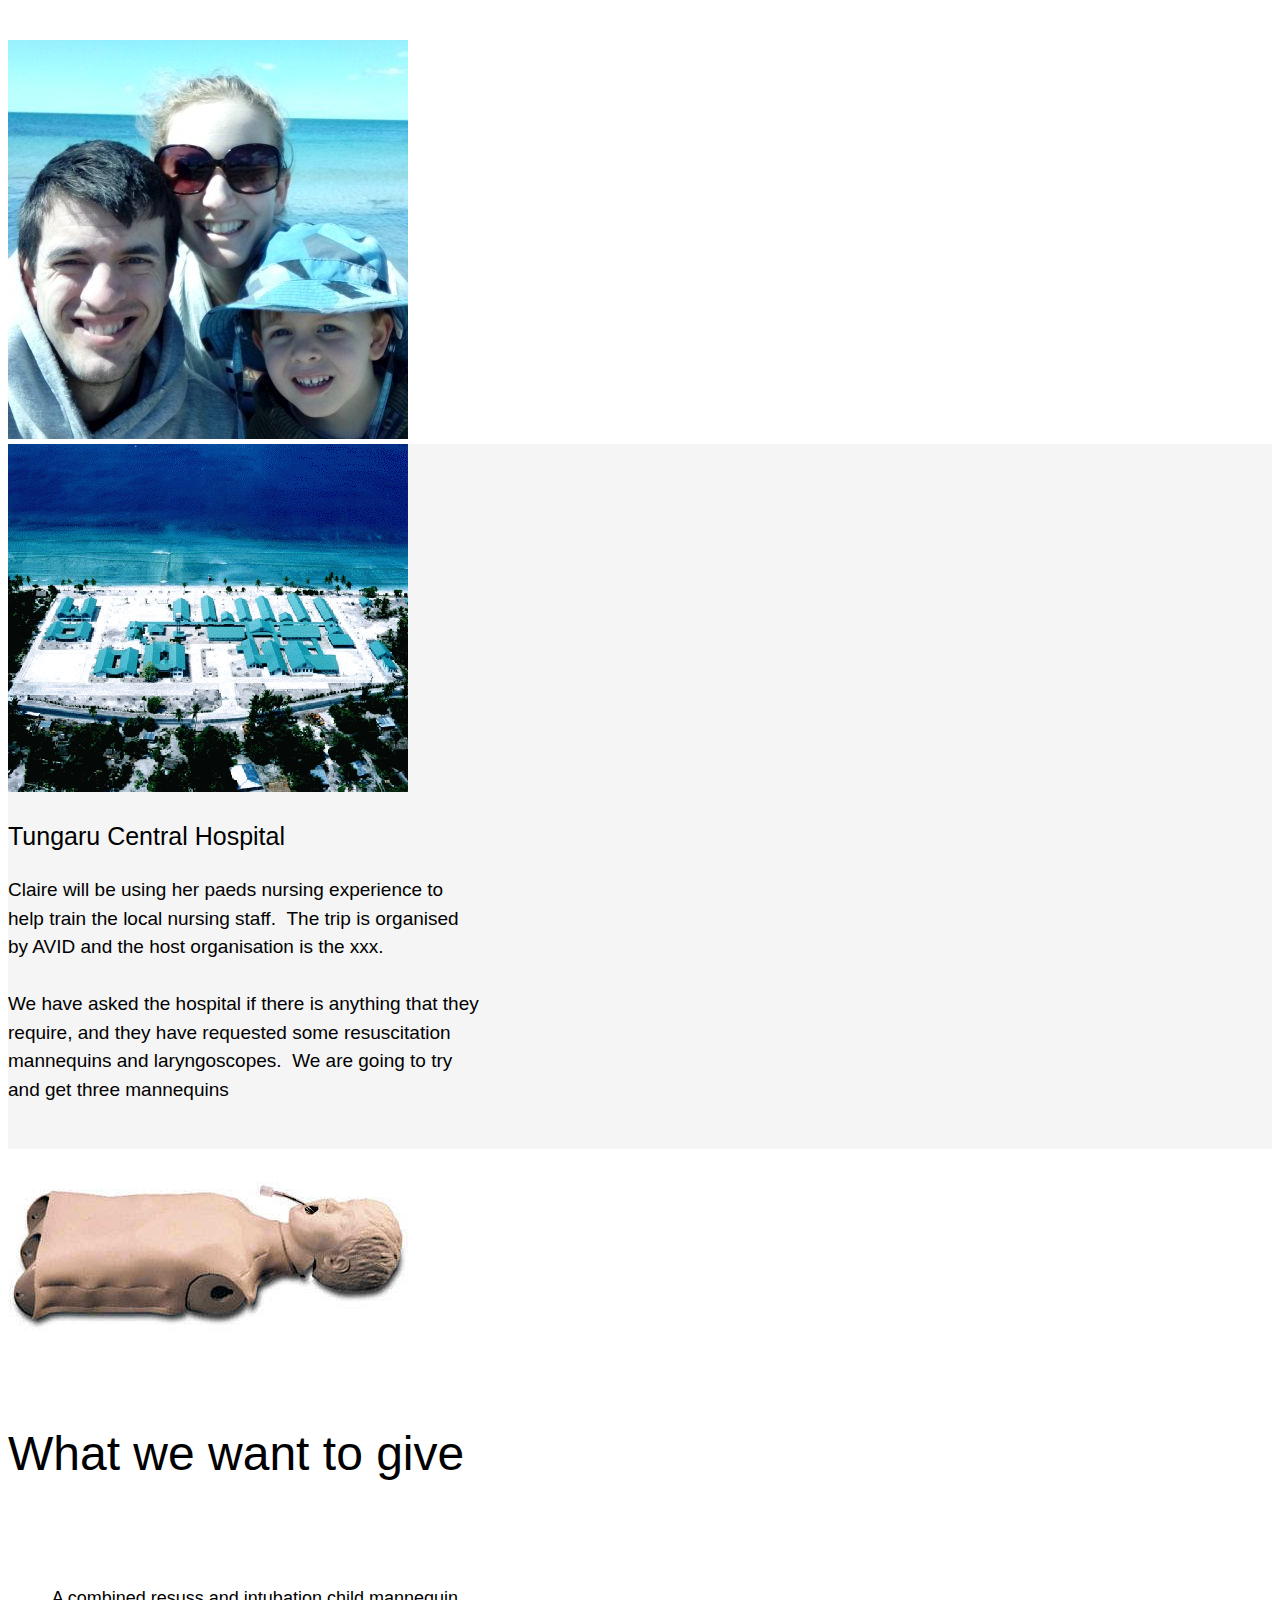
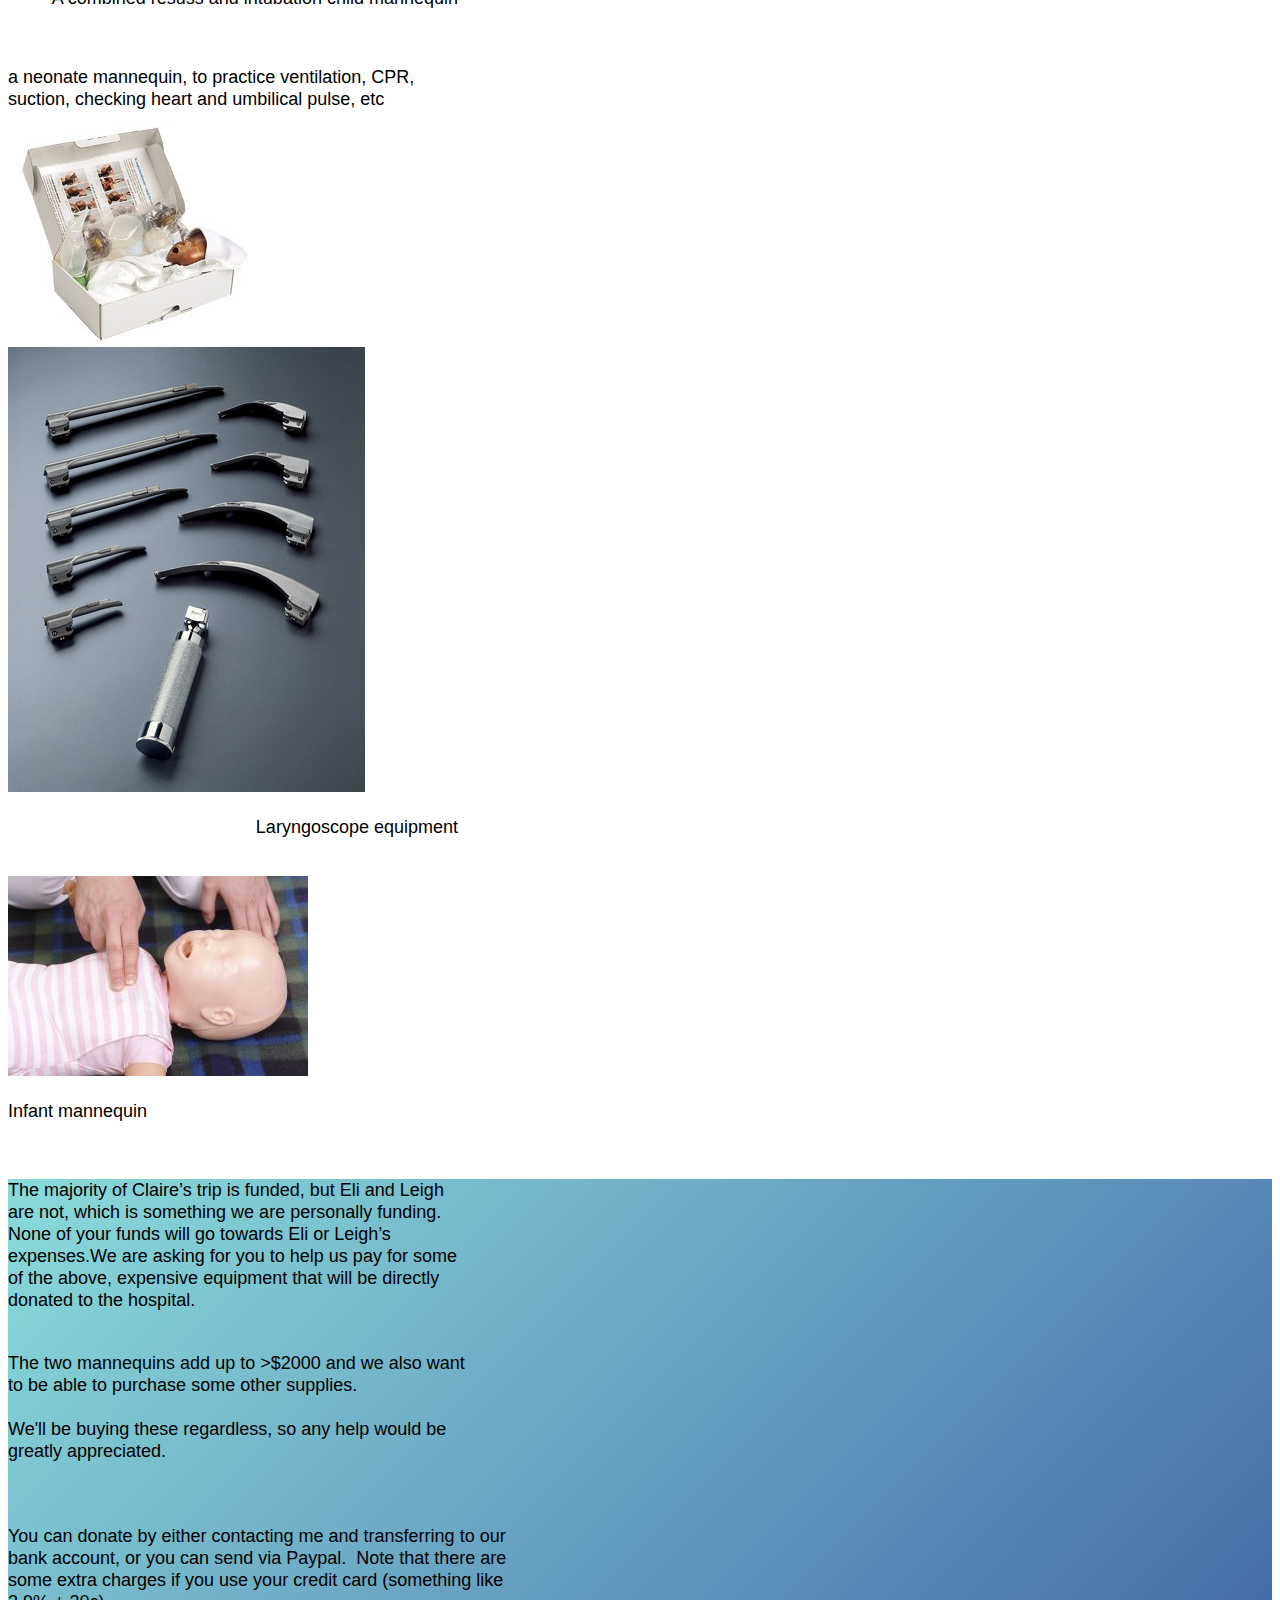
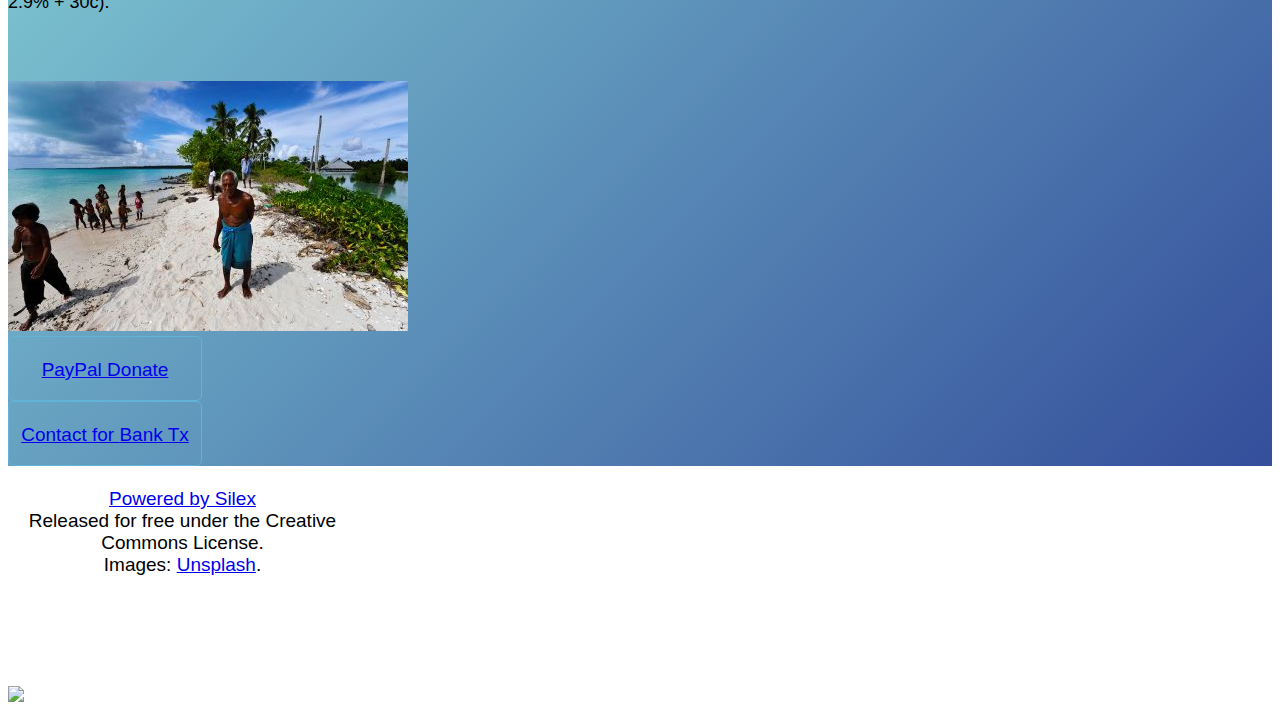
==== commit d6108782: "Create images/index.html" ====
--- a/images/index.html
+++ b/images/index.html
@@ -664,15 +664,15 @@
             <div data-silex-type="text" class="editable-style text-element from-right silex-id-1501831890737-42 page-link-active" data-silex-id="silex-id-1501831890737-42" data-silex-href="#!page-page-1">
                 <div class="silex-element-content normal">
                     <font color="#6fa8dc"><br></font>
-                    <div style="text-align: center;"><span style="font-weight: lighter;"><font color="#073763">PayPal Donate</font></span></div>
+                    <div style="text-align: center;"><span style="font-weight: lighter;"><font color="#073763"><a href="https://www.paypal.me/LeighvanderMerwe">PayPal Donate</a></font></span></div>
                 </div>
             </div>
             <div data-silex-type="text" class="editable-style text-element from-right silex-id-1501831890744-43 page-link-active" data-silex-id="silex-id-1501831890744-43" data-silex-href="#!page-page-1">
                 <div class="silex-element-content normal">
-                    <div style="text-align: center;"><span style="color: rgb(111, 168, 220);"><br></span></div>
+                    <div style="text-align: center;"><span style="color: rgb(111, 168, 220);"><a href="mailto:palitu822@gmail.com"><br></a></span></div>
 
                     <div style="text-align: center;">
-                        <font color="#073763"><a href="mailto:palitu822+kiribati@gmail.com"><span style="font-weight: lighter;">Contact for&nbsp;</span><span style="font-weight: lighter;">Bank Tx</span></a></font>
+                        <font color="#073763"><a href="mailto:palitu822@gmail.com"><span style="font-weight: lighter;">Contact for&nbsp;</span><span style="font-weight: lighter;">Bank Tx</span></a></font>
                     </div>
                 </div>
             </div>
@@ -896,15 +896,15 @@
             <div data-silex-type="text" class="editable-style text-element from-right silex-id-1501833011471-52 page-link-active" data-silex-id="silex-id-1501833011471-52" data-silex-href="#!page-page-1">
                 <div class="silex-element-content normal">
                     <font color="#6fa8dc"><br></font>
-                    <div style="text-align: center;"><span style="font-weight: lighter;"><font color="#073763">PayPal Donate</font></span></div>
+                    <div style="text-align: center;"><span style="font-weight: lighter;"><font color="#073763"><a href="https://www.paypal.me/LeighvanderMerwe">PayPal Donate</a></font></span></div>
                 </div>
             </div>
             <div data-silex-type="text" class="editable-style text-element from-right silex-id-1501833011476-53 page-link-active" data-silex-id="silex-id-1501833011476-53" data-silex-href="#!page-page-1">
                 <div class="silex-element-content normal">
-                    <div style="text-align: center;"><span style="color: rgb(111, 168, 220);"><br></span></div>
+                    <div style="text-align: center;"><span style="color: rgb(111, 168, 220);"><a href="mailto:palitu822@gmail.com"><br></a></span></div>
 
                     <div style="text-align: center;">
-                        <font color="#073763"><span style="font-weight: lighter;">Contact for&nbsp;</span><span style="font-weight: lighter;">Bank Tx</span></font>
+                        <font color="#073763"><a href="mailto:palitu822@gmail.com"><span style="font-weight: lighter;">Contact for&nbsp;</span><span style="font-weight: lighter;">Bank Tx</span></a></font>
                     </div>
                 </div>
             </div>
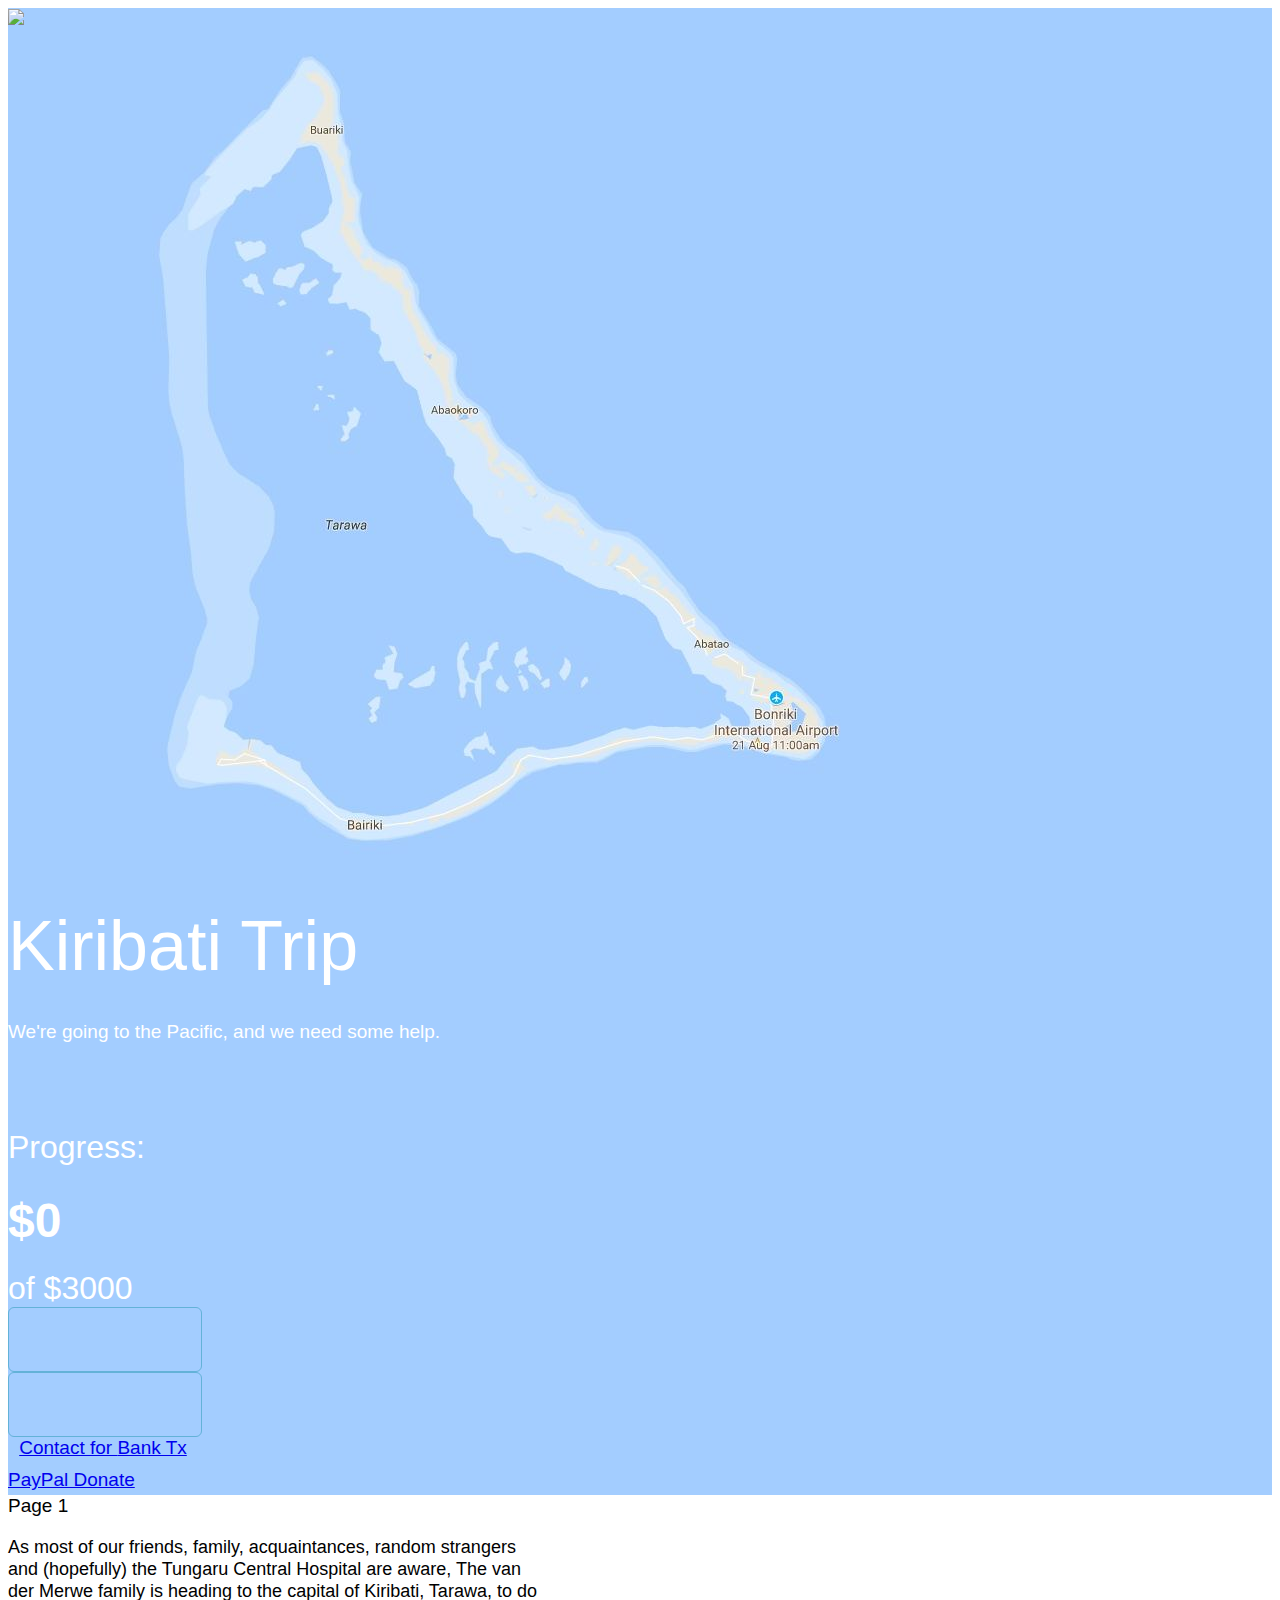
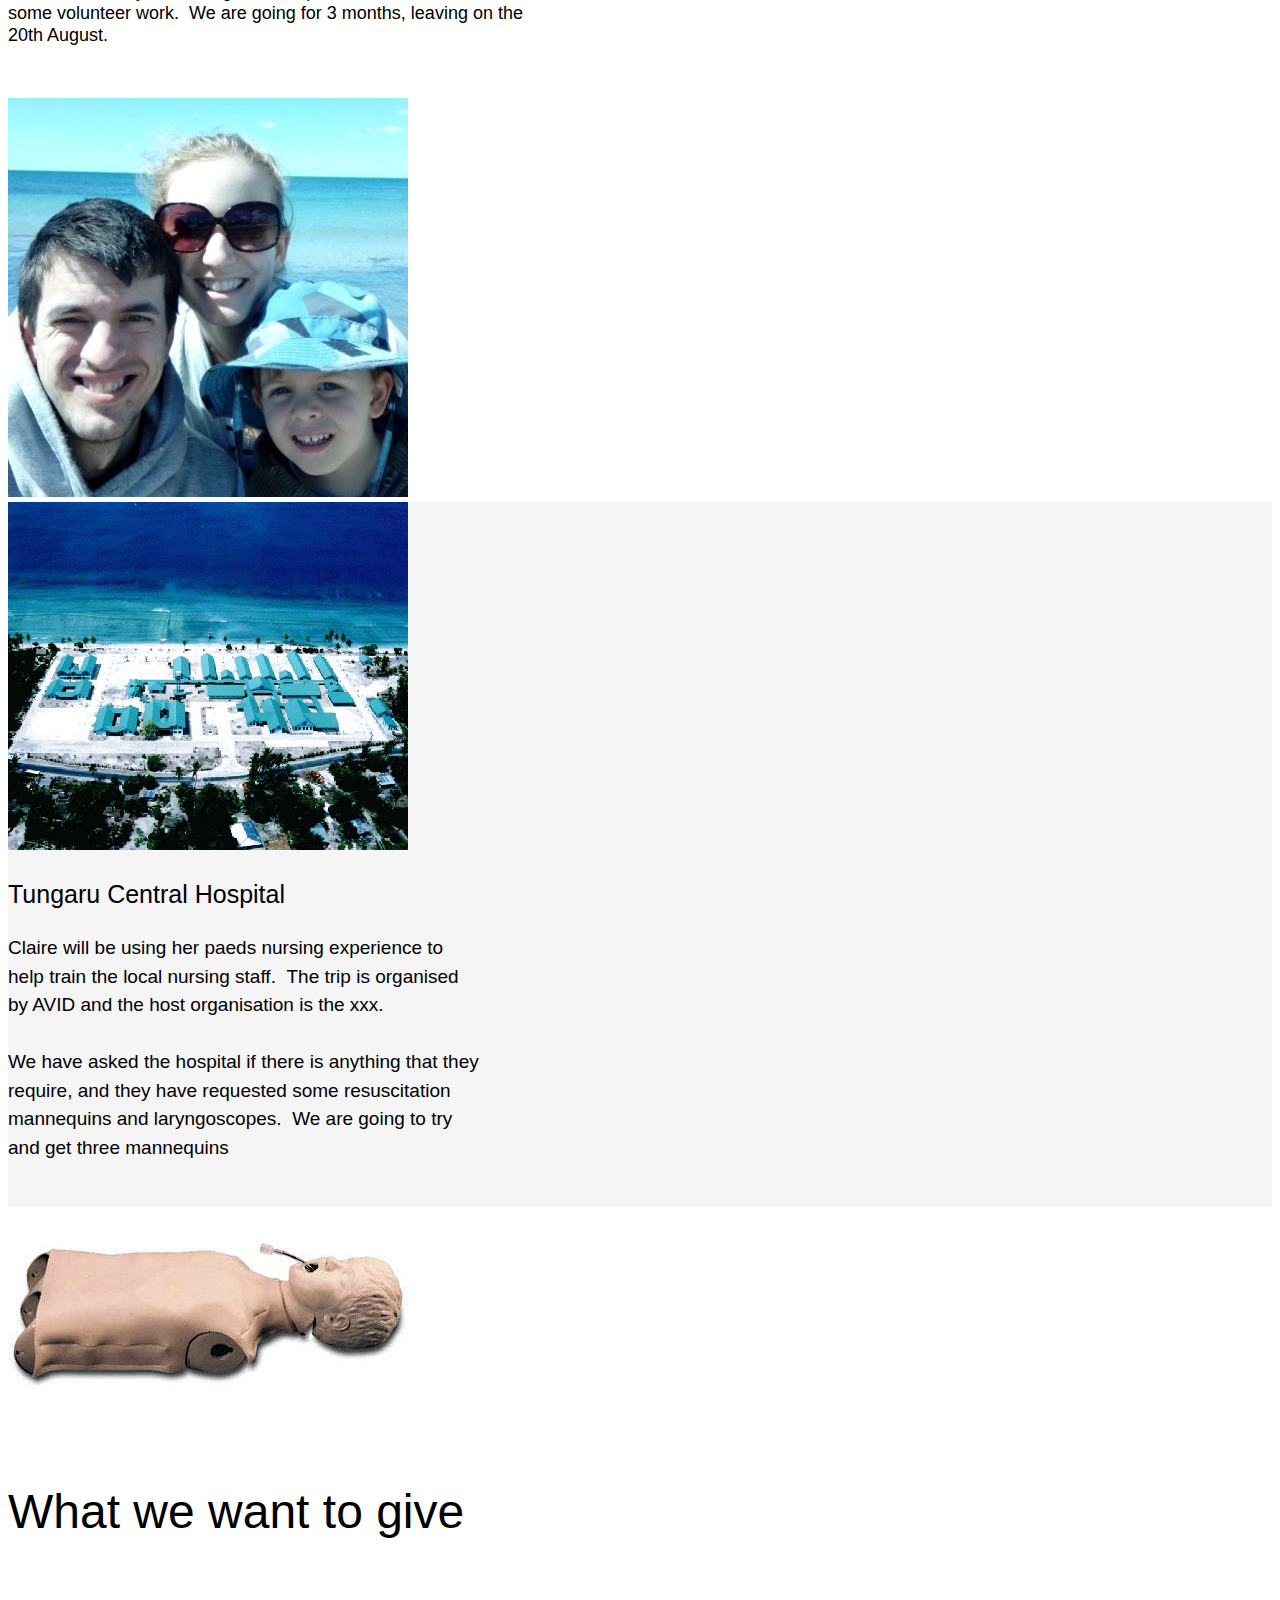
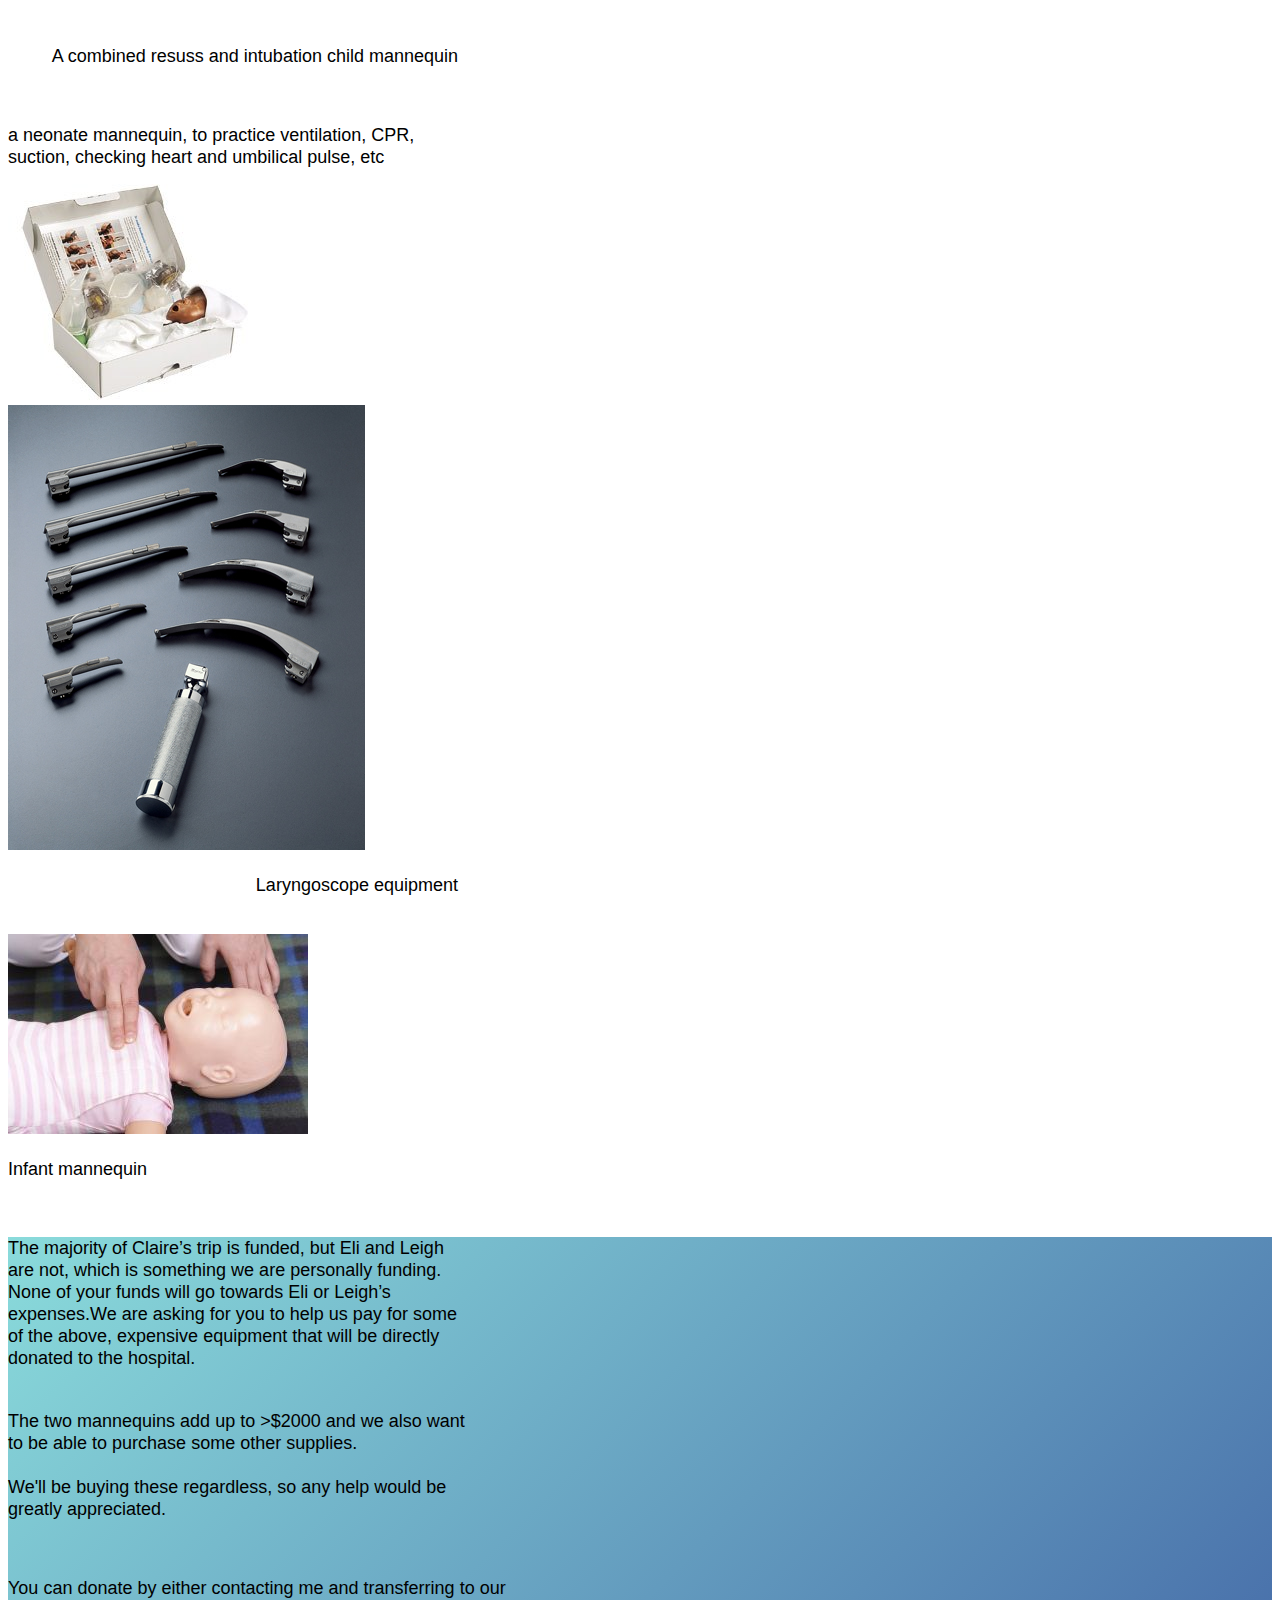
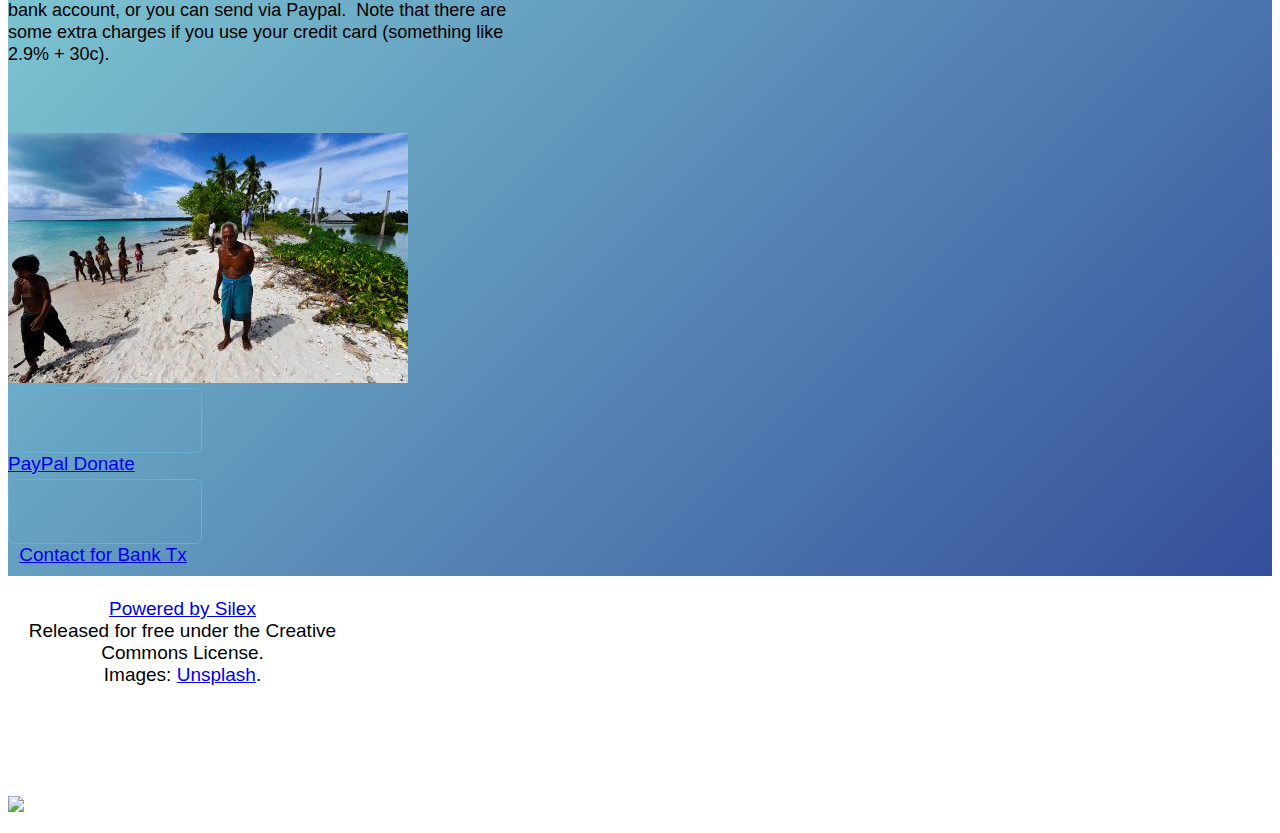
==== commit 245a4b06: "Create images/index.html" ====
--- a/images/index.html
+++ b/images/index.html
@@ -158,28 +158,6 @@
             }
         }
         
-        .silex-id-1501831890737-42 {
-            min-height: 63px;
-            width: 192px;
-            top: 289px;
-            left: 31px;
-            border-width: 1px 1px 1px 1px;
-            border-style: solid;
-            border-radius: 6px 6px 6px 6px;
-            border-color: #63b2d8;
-        }
-        
-        .silex-id-1501831890744-43 {
-            min-height: 63px;
-            width: 192px;
-            top: 289px;
-            left: 247px;
-            border-width: 1px 1px 1px 1px;
-            border-style: solid;
-            border-radius: 6px 6px 6px 6px;
-            border-color: #63b2d8;
-        }
-        
         .silex-id-1501832874644-51 {
             width: 166px;
             min-height: 42px;
@@ -192,6 +170,42 @@
             min-height: 42px;
             top: 540px;
             left: 33px;
+        }
+        
+        .silex-id-1501834767476-64 {
+            min-height: 63px;
+            width: 192px;
+            top: 269px;
+            left: 20px;
+            border-width: 1px 1px 1px 1px;
+            border-style: solid;
+            border-radius: 6px 6px 6px 6px;
+            border-color: #63b2d8;
+        }
+        
+        .silex-id-1501834767491-66 {
+            min-height: 63px;
+            width: 192px;
+            top: 269px;
+            left: 232px;
+            border-width: 1px 1px 1px 1px;
+            border-style: solid;
+            border-radius: 6px 6px 6px 6px;
+            border-color: #63b2d8;
+        }
+        
+        .silex-id-1501834767493-67 {
+            width: 190px;
+            min-height: 32px;
+            top: 286px;
+            left: 234px;
+        }
+        
+        .silex-id-1501834767489-65 {
+            width: 134px;
+            min-height: 26px;
+            top: 287px;
+            left: 49px;
         }
         
         .silex-id-1484587463012-11 {
@@ -441,7 +455,7 @@
         }
         
         .silex-id-1501832485506-45 {
-            min-height: 327px;
+            min-height: 321px;
             width: 458px;
             top: 11px;
             left: 78px;
@@ -466,23 +480,37 @@
         .silex-id-1501833011471-52 {
             min-height: 63px;
             width: 192px;
-            top: 359px;
-            left: 165px;
+            top: 358px;
+            left: 186px;
             border-width: 1px 1px 1px 1px;
             border-style: solid;
             border-radius: 6px 6px 6px 6px;
             border-color: #63b2d8;
         }
         
+        .silex-id-1501834653620-62 {
+            width: 134px;
+            min-height: 26px;
+            top: 381px;
+            left: 214px;
+        }
+        
         .silex-id-1501833011476-53 {
             min-height: 63px;
             width: 192px;
-            top: 428px;
-            left: 164px;
+            top: 430px;
+            left: 187px;
             border-width: 1px 1px 1px 1px;
             border-style: solid;
             border-radius: 6px 6px 6px 6px;
             border-color: #63b2d8;
+        }
+        
+        .silex-id-1501834712042-63 {
+            width: 190px;
+            min-height: 32px;
+            top: 449px;
+            left: 187px;
         }
         
         .silex-id-1478366450713-3 {
@@ -523,7 +551,7 @@
     </style>
     <title>Kiribati Trip</title>
     <script type="text/javascript" class="silex-json-styles">
-        [{"desktop":{"body-initial":{"background-color":"rgba(255,255,255,1)"},"silex-id-1474394621032-2":{"min-height":"478px","background-color":"transparent","width":"1200px"},"silex-id-1474394605264-1":{"min-height":"100px","width":"100px","top":"100px","left":"100px"},"silex-id-1474394605263-0":{"min-height":"100px","background-color":"transparent"},"silex-id-1442914737143-3":{"min-height":"75px","width":"349px","top":"56px","left":"337px"},"silex-id-1478366444112-0":{"min-height":"100px","background-color":"transparent","width":"1200px"},"silex-id-1478366450713-2":{"min-height":"219px","background-color":"transparent","width":"1200px"},"silex-id-1478366450713-3":{"top":"5061px","left":"0px","background-color":"transparent"},"silex-id-1484575683599-3":{"min-height":"211px","width":"494px","top":"5px","left":"0px"},"silex-id-1484576338732-6":{"min-height":"305px","width":"515px","background-color":"transparent","top":"184px","left":"0px"},"silex-id-1484587463012-10":{"min-height":"331px","background-color":"transparent"},"silex-id-1484587463012-11":{"min-height":"100px","top":"669px","left":"0px"},"silex-id-1484589600542-14":{"min-height":"162px","width":"530px","top":"99px","left":"28px"},"silex-id-1484590211529-21":{"min-height":"485px","background-color":"transparent","top":"15px","left":"183px","width":"1000px"},"silex-id-1484590211530-22":{"top":"1000px","left":"0px","background-color":"rgba(245,245,245,1)","border-color":"#000000","min-width":"1000px"},"silex-id-1484655890366-24":{"min-height":"30px","width":"30px","top":"744px","left":"466px"},"silex-id-1484658276174-26":{"min-height":"331px","width":"473px","top":"67px","left":"489px"},"silex-id-1484658633790-28":{"min-height":"964px","background-color":"transparent"},"silex-id-1484658633791-29":{"top":"1713px","left":"5px"},"silex-id-1484659675199-32":{"min-height":"60px","width":"450px","top":"200px","left":"59px","border-color":"#000000"},"silex-id-1484660025157-37":{"min-height":"681px","background-color":"transparent","top":"15px","left":"183px","width":"1000px"},"silex-id-1484660819078-52":{"min-height":"365px","width":"473px","top":"32px","left":"28px","border-color":"#000000"},"silex-id-1484661251321-54":{"min-height":"772px","background-color":"transparent"},"silex-id-1484662096459-57":{"min-height":"585px","background-color":"transparent","top":"15px","left":"183px","width":"1000px"},"silex-id-1484662096460-58":{"top":"4646px","left":"0px","min-width":"1000px"},"silex-id-1484662129693-60":{"min-height":"477px","background-color":"transparent"},"silex-id-1484662129693-61":{"min-height":"189px","width":"353px","top":"106px","left":"550px"},"silex-id-1484662129694-62":{"min-height":"279px","width":"450px","top":"104px","left":"99px"},"silex-id-1484662129694-63":{"min-height":"63px","width":"192px","top":"297px","left":"550px","border-width":"1px 1px 1px 1px ","border-style":"solid","border-radius":"6px 6px 6px 6px ","border-color":"#63b2d8"},"silex-id-1484662183053-66":{"min-height":"43px","width":"158px","top":"126px","left":"81px"},"silex-id-1484662183053-67":{"min-height":"43px","width":"158px","top":"126px","left":"268px"},"silex-id-1501830251095-16":{"width":"313px","min-height":"285px","top":"24px","left":"635px"},"silex-id-1501830434061-19":{"width":"","background-color":"","min-height":"787px"},"silex-id-1501830434063-20":{"background-image":"","top":"5px","left":"5px","background-color":"rgba(163,205,255,1)"},"silex-id-1501830652625-21":{"width":"727px","min-height":"652px","top":"124px","left":"326px"},"silex-id-1501830725225-24":{"min-height":"30px","width":"30px","top":"500px","left":"683px"},"silex-id-1501830809918-25":{"width":"400px","min-height":"348px","top":"61px","left":"67px"},"silex-id-1501830903145-26":{"width":"354px","min-height":"195px","top":"194px","left":"535px"},"silex-id-1501830941768-27":{"min-height":"60px","width":"464px","top":"421px","left":"403px","border-color":"#000000"},"silex-id-1501830966788-28":{"width":"250px","min-height":"216px","top":"354px","left":"143px"},"silex-id-1501831000674-29":{"min-height":"150px","width":"544px","top":"2px","left":"260px"},"silex-id-1501831267092-30":{"min-height":"156px","width":"503px","top":"454px","left":"488px","border-color":"#000000"},"silex-id-1501831366562-32":{"min-height":"63px","width":"192px","top":"463px","left":"135px","border-width":"1px 1px 1px 1px ","border-style":"solid","border-radius":"6px 6px 6px 6px ","border-color":"#63b2d8"},"silex-id-1501831411910-33":{"min-height":"365px","width":"458px","top":"24px","left":"20px","border-color":"#000000"},"silex-id-1501831411917-34":{"min-height":"156px","width":"503px","top":"411px","left":"475px","border-color":"#000000"},"silex-id-1501831411924-35":{"min-height":"63px","width":"192px","top":"414px","left":"144px","border-width":"1px 1px 1px 1px ","border-style":"solid","border-radius":"6px 6px 6px 6px ","border-color":"#63b2d8"},"silex-id-1501831483253-36":{"min-height":"63px","width":"192px","top":"489px","left":"143px","border-width":"1px 1px 1px 1px ","border-style":"solid","border-radius":"6px 6px 6px 6px ","border-color":"#63b2d8"},"silex-id-1501831678288-38":{"min-height":"60px","width":"450px","top":"602px","left":"107px","border-color":"#000000"},"silex-id-1501831702385-39":{"min-height":"60px","width":"464px","top":"801px","left":"438px","border-color":"#000000"},"silex-id-1501831796685-40":{"width":"189px","min-height":"253px","top":"509px","left":"578px"},"silex-id-1501831875392-41":{"width":"300px","min-height":"200px","top":"733px","left":"123px"},"silex-id-1501831890737-42":{"min-height":"63px","width":"192px","top":"289px","left":"31px","border-width":"1px 1px 1px 1px ","border-style":"solid","border-radius":"6px 6px 6px 6px ","border-color":"#63b2d8"},"silex-id-1501831890744-43":{"min-height":"63px","width":"192px","top":"289px","left":"247px","border-width":"1px 1px 1px 1px ","border-style":"solid","border-radius":"6px 6px 6px 6px ","border-color":"#63b2d8"},"silex-id-1501832485499-44":{"min-height":"156px","width":"503px","top":"356px","left":"469px","border-color":"#000000"},"silex-id-1501832485506-45":{"min-height":"327px","width":"458px","top":"11px","left":"78px","border-color":"#000000"},"silex-id-1501832568739-48":{"min-height":"211px","width":"494px","top":"47px","left":"15px"},"silex-id-1501832806144-49":{"width":"400px","min-height":"250px","top":"51px","left":"554px"},"silex-id-1501832833041-50":{"width":"359px","min-height":"42px","top":"540px","left":"33px"},"silex-id-1501832874644-51":{"width":"166px","min-height":"42px","top":"495px","left":"31px"},"silex-id-1501833011471-52":{"min-height":"63px","width":"192px","top":"359px","left":"165px","border-width":"1px 1px 1px 1px ","border-style":"solid","border-radius":"6px 6px 6px 6px ","border-color":"#63b2d8"},"silex-id-1501833011476-53":{"min-height":"63px","width":"192px","top":"428px","left":"164px","border-width":"1px 1px 1px 1px ","border-style":"solid","border-radius":"6px 6px 6px 6px ","border-color":"#63b2d8"}},"mobile":{"silex-id-1484575683599-3":{"top":"16px","left":"11px","width":"401px","min-height":"267px"},"silex-id-1474394621032-2":{"min-height":"871px"},"silex-id-1484576338732-6":{"top":"354px","left":"11px","width":"423px","min-height":"372px"},"silex-id-1484589600542-14":{"top":"2px","left":"11px","width":"423px","min-height":"115px"},"silex-id-1484658276174-26":{"top":"279px","left":"11px","width":"423px","min-height":"189px"},"silex-id-1484659675199-32":{"top":"0px","left":"12px","width":"421px","min-height":"189px"},"silex-id-1484590211530-22":{"top":"1346px","left":"0px"},"silex-id-1484590211529-21":{"min-height":"670px"},"silex-id-1484658633791-29":{"top":"2016px","left":"0px"},"silex-id-1484658633790-28":{"min-height":"1425px"},"silex-id-1484661251321-54":{"min-height":"582px"},"silex-id-1484662129693-61":{"top":"279px","left":"11px","width":"423px","min-height":"189px"},"silex-id-1442914737143-3":{"top":"57px","left":"11px","width":"423px","min-height":"105px"},"silex-id-1484660025157-37":{"min-height":"1205px"},"silex-id-1501830941768-27":{"top":"0px","left":"12px","width":"421px","min-height":"189px"},"silex-id-1501831000674-29":{"top":"279px","left":"11px","width":"423px","min-height":"189px"},"silex-id-1501831678288-38":{"top":"0px","left":"12px","width":"421px","min-height":"189px"},"silex-id-1501831702385-39":{"top":"0px","left":"12px","width":"421px","min-height":"189px"},"silex-id-1501832568739-48":{"top":"16px","left":"11px","width":"401px","min-height":"267px"}},"componentData":{}}]
+        [{"desktop":{"body-initial":{"background-color":"rgba(255,255,255,1)"},"silex-id-1474394621032-2":{"min-height":"478px","background-color":"transparent","width":"1200px"},"silex-id-1474394605264-1":{"min-height":"100px","width":"100px","top":"100px","left":"100px"},"silex-id-1474394605263-0":{"min-height":"100px","background-color":"transparent"},"silex-id-1442914737143-3":{"min-height":"75px","width":"349px","top":"56px","left":"337px"},"silex-id-1478366444112-0":{"min-height":"100px","background-color":"transparent","width":"1200px"},"silex-id-1478366450713-2":{"min-height":"219px","background-color":"transparent","width":"1200px"},"silex-id-1478366450713-3":{"top":"5061px","left":"0px","background-color":"transparent"},"silex-id-1484575683599-3":{"min-height":"211px","width":"494px","top":"5px","left":"0px"},"silex-id-1484576338732-6":{"min-height":"305px","width":"515px","background-color":"transparent","top":"184px","left":"0px"},"silex-id-1484587463012-10":{"min-height":"331px","background-color":"transparent"},"silex-id-1484587463012-11":{"min-height":"100px","top":"669px","left":"0px"},"silex-id-1484589600542-14":{"min-height":"162px","width":"530px","top":"99px","left":"28px"},"silex-id-1484590211529-21":{"min-height":"485px","background-color":"transparent","top":"15px","left":"183px","width":"1000px"},"silex-id-1484590211530-22":{"top":"1000px","left":"0px","background-color":"rgba(245,245,245,1)","border-color":"#000000","min-width":"1000px"},"silex-id-1484655890366-24":{"min-height":"30px","width":"30px","top":"744px","left":"466px"},"silex-id-1484658276174-26":{"min-height":"331px","width":"473px","top":"67px","left":"489px"},"silex-id-1484658633790-28":{"min-height":"964px","background-color":"transparent"},"silex-id-1484658633791-29":{"top":"1713px","left":"5px"},"silex-id-1484659675199-32":{"min-height":"60px","width":"450px","top":"200px","left":"59px","border-color":"#000000"},"silex-id-1484660025157-37":{"min-height":"681px","background-color":"transparent","top":"15px","left":"183px","width":"1000px"},"silex-id-1484660819078-52":{"min-height":"365px","width":"473px","top":"32px","left":"28px","border-color":"#000000"},"silex-id-1484661251321-54":{"min-height":"772px","background-color":"transparent"},"silex-id-1484662096459-57":{"min-height":"585px","background-color":"transparent","top":"15px","left":"183px","width":"1000px"},"silex-id-1484662096460-58":{"top":"4646px","left":"0px","min-width":"1000px"},"silex-id-1484662129693-60":{"min-height":"477px","background-color":"transparent"},"silex-id-1484662129693-61":{"min-height":"189px","width":"353px","top":"106px","left":"550px"},"silex-id-1484662129694-62":{"min-height":"279px","width":"450px","top":"104px","left":"99px"},"silex-id-1484662129694-63":{"min-height":"63px","width":"192px","top":"297px","left":"550px","border-width":"1px 1px 1px 1px ","border-style":"solid","border-radius":"6px 6px 6px 6px ","border-color":"#63b2d8"},"silex-id-1484662183053-66":{"min-height":"43px","width":"158px","top":"126px","left":"81px"},"silex-id-1484662183053-67":{"min-height":"43px","width":"158px","top":"126px","left":"268px"},"silex-id-1501830251095-16":{"width":"313px","min-height":"285px","top":"24px","left":"635px"},"silex-id-1501830434061-19":{"width":"","background-color":"","min-height":"787px"},"silex-id-1501830434063-20":{"background-image":"","top":"5px","left":"5px","background-color":"rgba(163,205,255,1)"},"silex-id-1501830652625-21":{"width":"727px","min-height":"652px","top":"124px","left":"326px"},"silex-id-1501830725225-24":{"min-height":"30px","width":"30px","top":"500px","left":"683px"},"silex-id-1501830809918-25":{"width":"400px","min-height":"348px","top":"61px","left":"67px"},"silex-id-1501830903145-26":{"width":"354px","min-height":"195px","top":"194px","left":"535px"},"silex-id-1501830941768-27":{"min-height":"60px","width":"464px","top":"421px","left":"403px","border-color":"#000000"},"silex-id-1501830966788-28":{"width":"250px","min-height":"216px","top":"354px","left":"143px"},"silex-id-1501831000674-29":{"min-height":"150px","width":"544px","top":"2px","left":"260px"},"silex-id-1501831267092-30":{"min-height":"156px","width":"503px","top":"454px","left":"488px","border-color":"#000000"},"silex-id-1501831366562-32":{"min-height":"63px","width":"192px","top":"463px","left":"135px","border-width":"1px 1px 1px 1px ","border-style":"solid","border-radius":"6px 6px 6px 6px ","border-color":"#63b2d8"},"silex-id-1501831411910-33":{"min-height":"365px","width":"458px","top":"24px","left":"20px","border-color":"#000000"},"silex-id-1501831411917-34":{"min-height":"156px","width":"503px","top":"411px","left":"475px","border-color":"#000000"},"silex-id-1501831411924-35":{"min-height":"63px","width":"192px","top":"414px","left":"144px","border-width":"1px 1px 1px 1px ","border-style":"solid","border-radius":"6px 6px 6px 6px ","border-color":"#63b2d8"},"silex-id-1501831483253-36":{"min-height":"63px","width":"192px","top":"489px","left":"143px","border-width":"1px 1px 1px 1px ","border-style":"solid","border-radius":"6px 6px 6px 6px ","border-color":"#63b2d8"},"silex-id-1501831678288-38":{"min-height":"60px","width":"450px","top":"602px","left":"107px","border-color":"#000000"},"silex-id-1501831702385-39":{"min-height":"60px","width":"464px","top":"801px","left":"438px","border-color":"#000000"},"silex-id-1501831796685-40":{"width":"189px","min-height":"253px","top":"509px","left":"578px"},"silex-id-1501831875392-41":{"width":"300px","min-height":"200px","top":"733px","left":"123px"},"silex-id-1501832485499-44":{"min-height":"156px","width":"503px","top":"356px","left":"469px","border-color":"#000000"},"silex-id-1501832485506-45":{"min-height":"321px","width":"458px","top":"11px","left":"78px","border-color":"#000000"},"silex-id-1501832568739-48":{"min-height":"211px","width":"494px","top":"47px","left":"15px"},"silex-id-1501832806144-49":{"width":"400px","min-height":"250px","top":"51px","left":"554px"},"silex-id-1501832833041-50":{"width":"359px","min-height":"42px","top":"540px","left":"33px"},"silex-id-1501832874644-51":{"width":"166px","min-height":"42px","top":"495px","left":"31px"},"silex-id-1501833011471-52":{"min-height":"63px","width":"192px","top":"358px","left":"186px","border-width":"1px 1px 1px 1px ","border-style":"solid","border-radius":"6px 6px 6px 6px ","border-color":"#63b2d8"},"silex-id-1501833011476-53":{"min-height":"63px","width":"192px","top":"430px","left":"187px","border-width":"1px 1px 1px 1px ","border-style":"solid","border-radius":"6px 6px 6px 6px ","border-color":"#63b2d8"},"silex-id-1501834653620-62":{"width":"134px","min-height":"26px","top":"381px","left":"214px"},"silex-id-1501834712042-63":{"width":"190px","min-height":"32px","top":"449px","left":"187px"},"silex-id-1501834767476-64":{"min-height":"63px","width":"192px","top":"269px","left":"20px","border-width":"1px 1px 1px 1px ","border-style":"solid","border-radius":"6px 6px 6px 6px ","border-color":"#63b2d8"},"silex-id-1501834767489-65":{"width":"134px","min-height":"26px","top":"286px","left":"49px"},"silex-id-1501834767491-66":{"min-height":"63px","width":"192px","top":"269px","left":"232px","border-width":"1px 1px 1px 1px ","border-style":"solid","border-radius":"6px 6px 6px 6px ","border-color":"#63b2d8"},"silex-id-1501834767493-67":{"width":"190px","min-height":"32px","top":"286px","left":"234px"}},"mobile":{"silex-id-1484575683599-3":{"top":"16px","left":"11px","width":"401px","min-height":"267px"},"silex-id-1474394621032-2":{"min-height":"871px"},"silex-id-1484576338732-6":{"top":"354px","left":"11px","width":"423px","min-height":"372px"},"silex-id-1484589600542-14":{"top":"2px","left":"11px","width":"423px","min-height":"115px"},"silex-id-1484658276174-26":{"top":"279px","left":"11px","width":"423px","min-height":"189px"},"silex-id-1484659675199-32":{"top":"0px","left":"12px","width":"421px","min-height":"189px"},"silex-id-1484590211530-22":{"top":"1346px","left":"0px"},"silex-id-1484590211529-21":{"min-height":"670px"},"silex-id-1484658633791-29":{"top":"2016px","left":"0px"},"silex-id-1484658633790-28":{"min-height":"1425px"},"silex-id-1484661251321-54":{"min-height":"582px"},"silex-id-1484662129693-61":{"top":"279px","left":"11px","width":"423px","min-height":"189px"},"silex-id-1442914737143-3":{"top":"57px","left":"11px","width":"423px","min-height":"105px"},"silex-id-1484660025157-37":{"min-height":"1205px"},"silex-id-1501830941768-27":{"top":"0px","left":"12px","width":"421px","min-height":"189px"},"silex-id-1501831000674-29":{"top":"279px","left":"11px","width":"423px","min-height":"189px"},"silex-id-1501831678288-38":{"top":"0px","left":"12px","width":"421px","min-height":"189px"},"silex-id-1501831702385-39":{"top":"0px","left":"12px","width":"421px","min-height":"189px"},"silex-id-1501832568739-48":{"top":"16px","left":"11px","width":"401px","min-height":"267px"}},"componentData":{}}]
     </script>
     <meta name="viewport" content="width=device-width, initial-scale=1, maximum-scale=2.2" data-silex-viewport="">
 
@@ -630,6 +658,9 @@
 
 
     <meta name="publicationPath" content="/api/1.0/github/exec/put/////////dadcloud/master/publish">
+
+
+
 
     <meta name="twitter:card" content="summary">
     <style id="current-page-style">
@@ -661,21 +692,8 @@
                     </div>
                 </div>
             </div>
-            <div data-silex-type="text" class="editable-style text-element from-right silex-id-1501831890737-42 page-link-active" data-silex-id="silex-id-1501831890737-42" data-silex-href="#!page-page-1">
-                <div class="silex-element-content normal">
-                    <font color="#6fa8dc"><br></font>
-                    <div style="text-align: center;"><span style="font-weight: lighter;"><font color="#073763"><a href="https://www.paypal.me/LeighvanderMerwe">PayPal Donate</a></font></span></div>
-                </div>
-            </div>
-            <div data-silex-type="text" class="editable-style text-element from-right silex-id-1501831890744-43 page-link-active" data-silex-id="silex-id-1501831890744-43" data-silex-href="#!page-page-1">
-                <div class="silex-element-content normal">
-                    <div style="text-align: center;"><span style="color: rgb(111, 168, 220);"><a href="mailto:palitu822@gmail.com"><br></a></span></div>
-
-                    <div style="text-align: center;">
-                        <font color="#073763"><a href="mailto:palitu822@gmail.com"><span style="font-weight: lighter;">Contact for&nbsp;</span><span style="font-weight: lighter;">Bank Tx</span></a></font>
-                    </div>
-                </div>
-            </div>
+
+
             <div data-silex-type="text" class="editable-style silex-id-1501832874644-51 text-element" data-silex-id="silex-id-1501832874644-51">
                 <div class="silex-element-content normal">
                     <font size="6" color="#ffffff">Progress:</font>
@@ -687,6 +705,29 @@
                         <font color="#ffffff" size="7" class="heading3">$0&nbsp;</font>
                     </h3>
                     <div style="text-align: left;"><span style="font-size: xx-large;"><font color="#ffffff">of $3000</font></span></div>
+                </div>
+            </div>
+            <div data-silex-type="text" class="editable-style text-element from-right page-link-active silex-id-1501834767476-64" data-silex-id="silex-id-1501834767476-64" data-silex-href="#!page-page-1">
+                <div class="silex-element-content normal">
+                    <font color="#6fa8dc"><br></font>
+                    <br>
+                </div>
+            </div>
+            <div data-silex-type="text" class="editable-style text-element from-right page-link-active silex-id-1501834767491-66" data-silex-id="silex-id-1501834767491-66" data-silex-href="#!page-page-1">
+                <div class="silex-element-content normal">
+                    <div style="text-align: center;"><span style="color: rgb(111, 168, 220);"><a href="mailto:palitu822@gmail.com"><br></a></span></div>
+
+                    <div style="text-align: center;"><br></div>
+                </div>
+            </div>
+            <div data-silex-type="text" class="editable-style text-element silex-id-1501834767493-67" data-silex-id="silex-id-1501834767493-67">
+                <div class="silex-element-content normal">
+                    <div style="text-align: center;"><a href="mailto:palitu822@gmail.com"><span style="font-weight: lighter;">Contact for&nbsp;</span><span style="font-weight: lighter;">Bank Tx</span></a></div>
+                </div>
+            </div>
+            <div data-silex-type="text" class="editable-style text-element silex-id-1501834767489-65" data-silex-id="silex-id-1501834767489-65">
+                <div class="silex-element-content normal">
+                    <div style="text-align: left;"><a href="https://www.paypal.me/LeighvanderMerwe" style="text-align: center;">PayPal Donate</a></div>
                 </div>
             </div>
         </div>
@@ -872,7 +913,9 @@
                     <div>
                         <font size="4"><br></font>
                     </div>
-                    <font size="4">We'll be buying these regardless, so any help would be greatly appreciated.&nbsp;</font>
+                    <div>
+                        <font size="4">We'll be buying these regardless, so any help would be greatly appreciated.&nbsp;</font>
+                    </div>
                     <p></p>
                     <div>
                         <font color="#ffffff">
@@ -893,19 +936,31 @@
                 </div>
             </div>
             <div data-silex-type="image" class="editable-style silex-id-1501832806144-49 image-element" data-silex-id="silex-id-1501832806144-49"><img src="Kiribati-Hero.jpg" class="silex-element-content"></div>
+
+
+
+
             <div data-silex-type="text" class="editable-style text-element from-right silex-id-1501833011471-52 page-link-active" data-silex-id="silex-id-1501833011471-52" data-silex-href="#!page-page-1">
                 <div class="silex-element-content normal">
                     <font color="#6fa8dc"><br></font>
-                    <div style="text-align: center;"><span style="font-weight: lighter;"><font color="#073763"><a href="https://www.paypal.me/LeighvanderMerwe">PayPal Donate</a></font></span></div>
+                    <br>
+                </div>
+            </div>
+            <div data-silex-type="text" class="editable-style silex-id-1501834653620-62 text-element" data-silex-id="silex-id-1501834653620-62">
+                <div class="silex-element-content normal">
+                    <div style="text-align: left;"><a href="https://www.paypal.me/LeighvanderMerwe" style="text-align: center;">PayPal Donate</a></div>
                 </div>
             </div>
             <div data-silex-type="text" class="editable-style text-element from-right silex-id-1501833011476-53 page-link-active" data-silex-id="silex-id-1501833011476-53" data-silex-href="#!page-page-1">
                 <div class="silex-element-content normal">
                     <div style="text-align: center;"><span style="color: rgb(111, 168, 220);"><a href="mailto:palitu822@gmail.com"><br></a></span></div>
 
-                    <div style="text-align: center;">
-                        <font color="#073763"><a href="mailto:palitu822@gmail.com"><span style="font-weight: lighter;">Contact for&nbsp;</span><span style="font-weight: lighter;">Bank Tx</span></a></font>
-                    </div>
+                    <div style="text-align: center;"><br></div>
+                </div>
+            </div>
+            <div data-silex-type="text" class="editable-style text-element silex-id-1501834712042-63" data-silex-id="silex-id-1501834712042-63">
+                <div class="silex-element-content normal">
+                    <div style="text-align: center;"><a href="mailto:palitu822@gmail.com"><span style="font-weight: lighter;">Contact for&nbsp;</span><span style="font-weight: lighter;">Bank Tx</span></a></div>
                 </div>
             </div>
         </div>
@@ -961,6 +1016,8 @@
 
 
 
+
+
 </body>
 
 </html>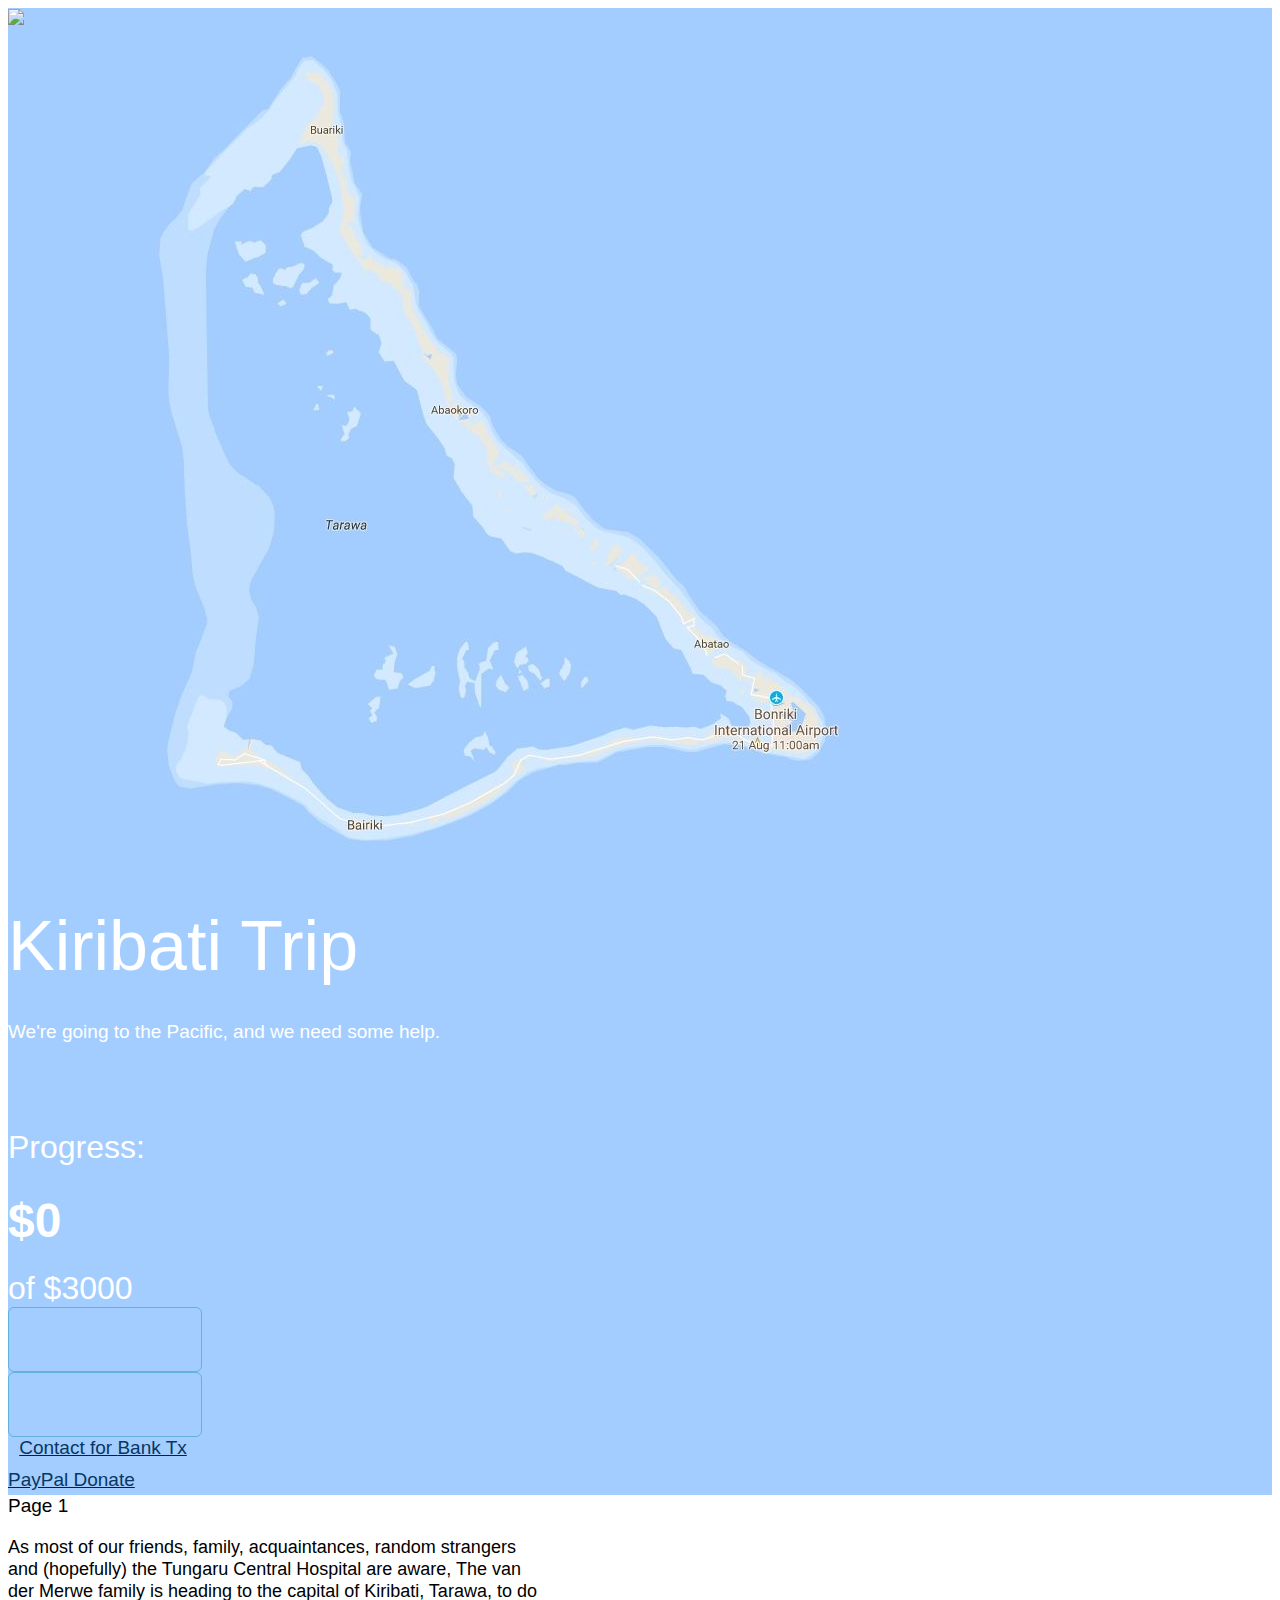
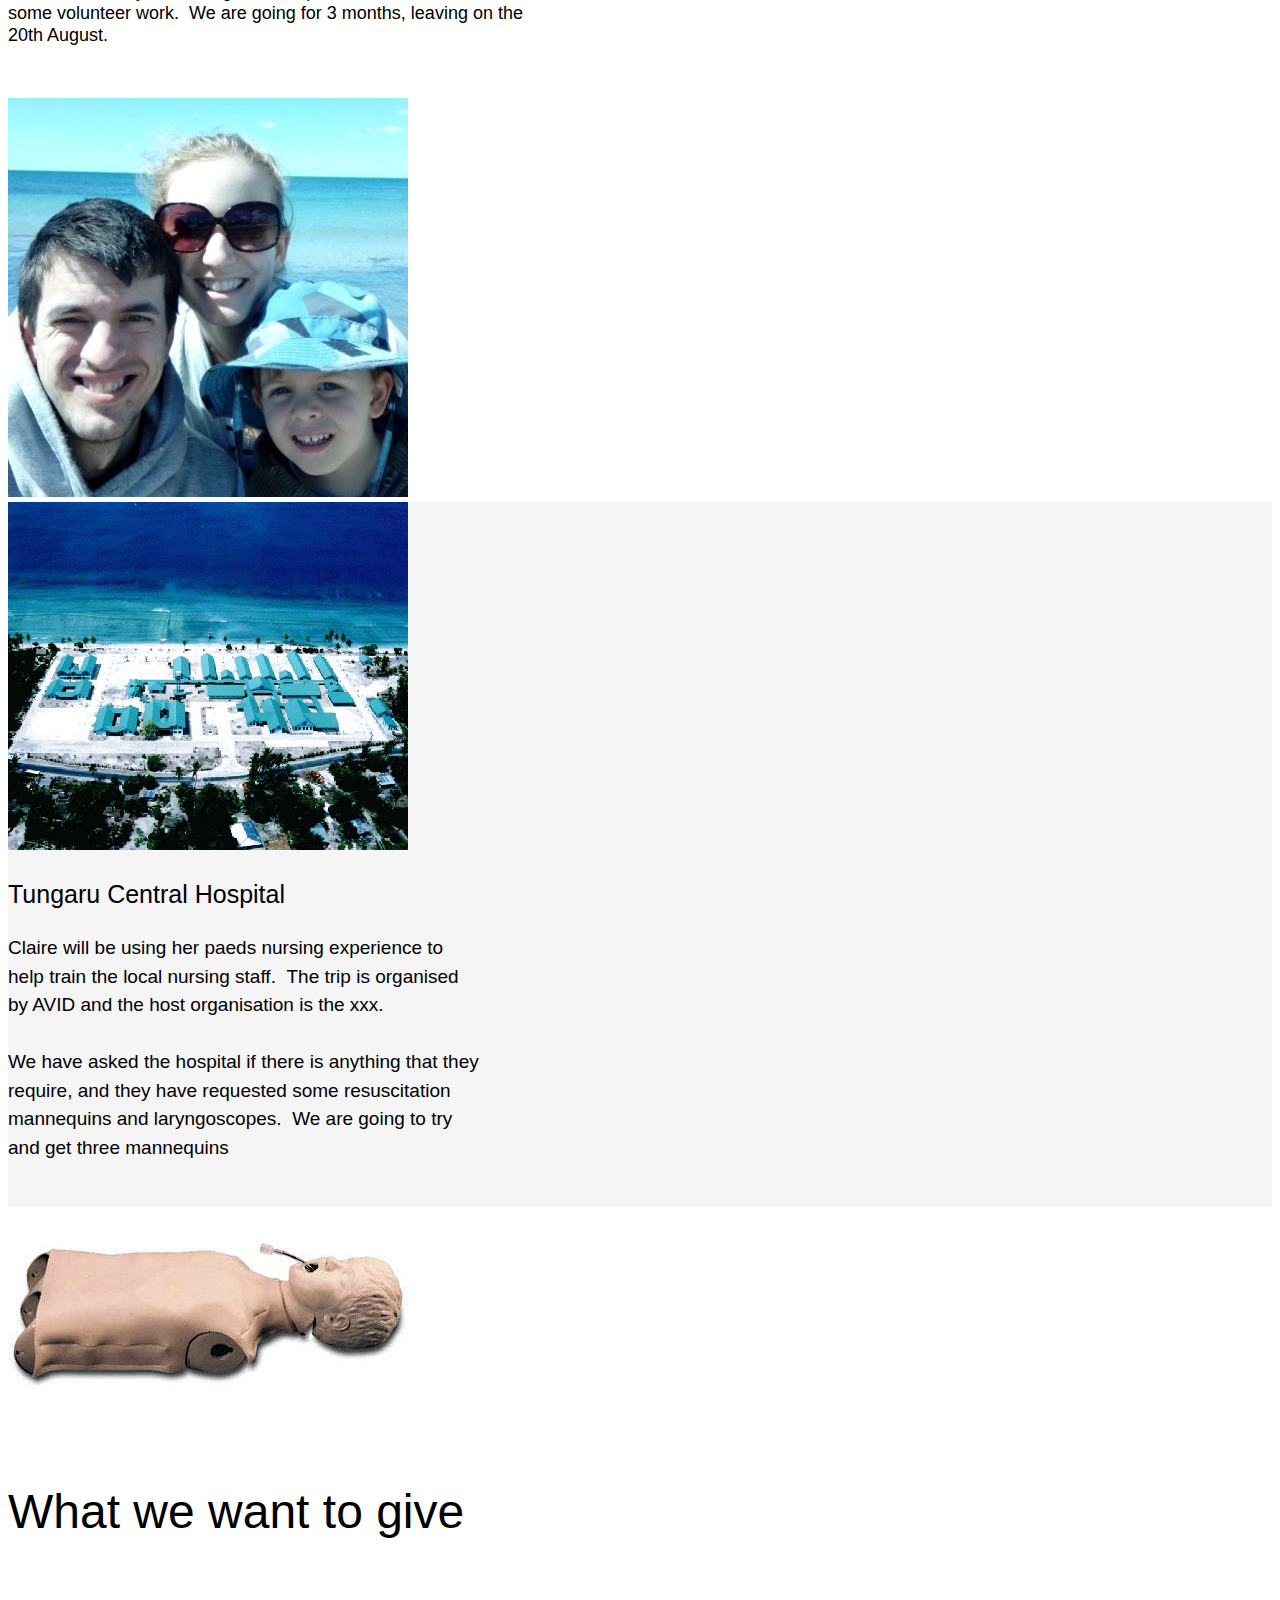
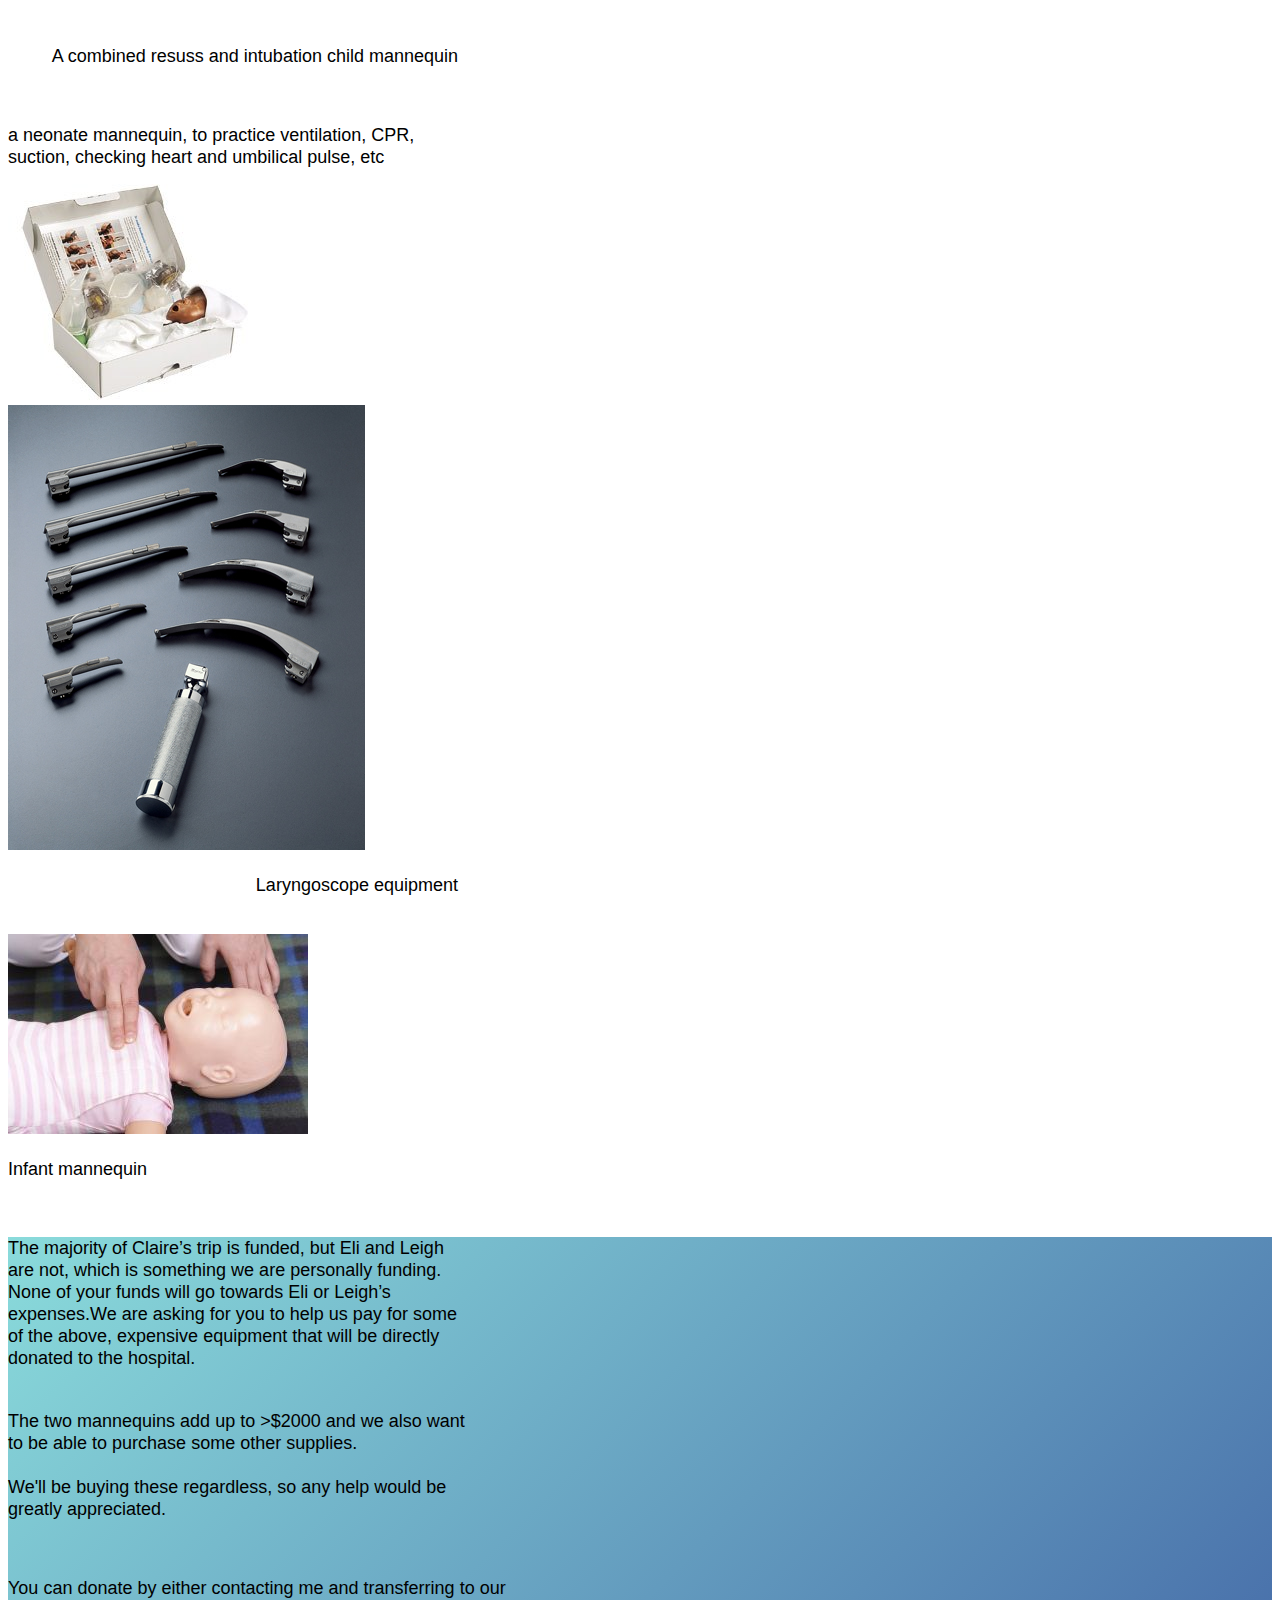
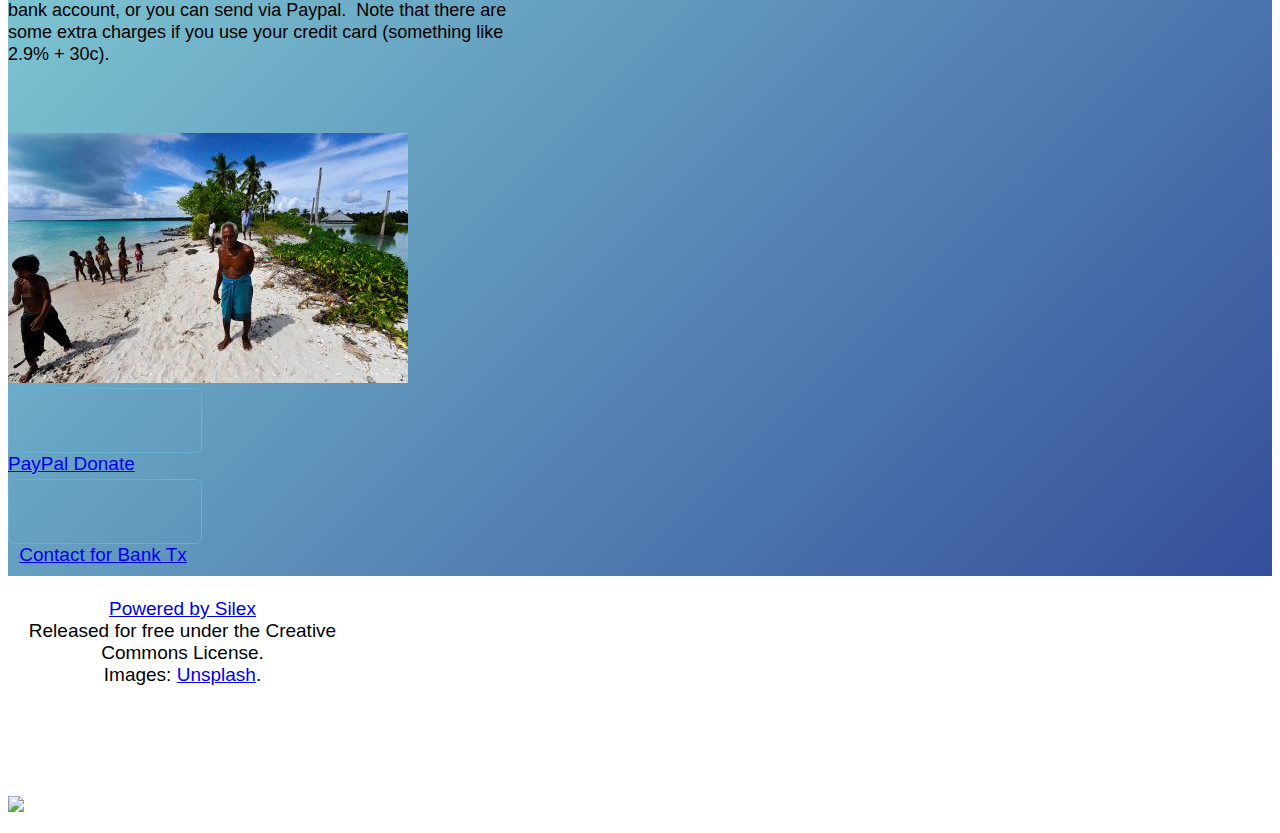
==== commit 624f2650: "Create images/index.html" ====
--- a/images/index.html
+++ b/images/index.html
@@ -551,7 +551,7 @@
     </style>
     <title>Kiribati Trip</title>
     <script type="text/javascript" class="silex-json-styles">
-        [{"desktop":{"body-initial":{"background-color":"rgba(255,255,255,1)"},"silex-id-1474394621032-2":{"min-height":"478px","background-color":"transparent","width":"1200px"},"silex-id-1474394605264-1":{"min-height":"100px","width":"100px","top":"100px","left":"100px"},"silex-id-1474394605263-0":{"min-height":"100px","background-color":"transparent"},"silex-id-1442914737143-3":{"min-height":"75px","width":"349px","top":"56px","left":"337px"},"silex-id-1478366444112-0":{"min-height":"100px","background-color":"transparent","width":"1200px"},"silex-id-1478366450713-2":{"min-height":"219px","background-color":"transparent","width":"1200px"},"silex-id-1478366450713-3":{"top":"5061px","left":"0px","background-color":"transparent"},"silex-id-1484575683599-3":{"min-height":"211px","width":"494px","top":"5px","left":"0px"},"silex-id-1484576338732-6":{"min-height":"305px","width":"515px","background-color":"transparent","top":"184px","left":"0px"},"silex-id-1484587463012-10":{"min-height":"331px","background-color":"transparent"},"silex-id-1484587463012-11":{"min-height":"100px","top":"669px","left":"0px"},"silex-id-1484589600542-14":{"min-height":"162px","width":"530px","top":"99px","left":"28px"},"silex-id-1484590211529-21":{"min-height":"485px","background-color":"transparent","top":"15px","left":"183px","width":"1000px"},"silex-id-1484590211530-22":{"top":"1000px","left":"0px","background-color":"rgba(245,245,245,1)","border-color":"#000000","min-width":"1000px"},"silex-id-1484655890366-24":{"min-height":"30px","width":"30px","top":"744px","left":"466px"},"silex-id-1484658276174-26":{"min-height":"331px","width":"473px","top":"67px","left":"489px"},"silex-id-1484658633790-28":{"min-height":"964px","background-color":"transparent"},"silex-id-1484658633791-29":{"top":"1713px","left":"5px"},"silex-id-1484659675199-32":{"min-height":"60px","width":"450px","top":"200px","left":"59px","border-color":"#000000"},"silex-id-1484660025157-37":{"min-height":"681px","background-color":"transparent","top":"15px","left":"183px","width":"1000px"},"silex-id-1484660819078-52":{"min-height":"365px","width":"473px","top":"32px","left":"28px","border-color":"#000000"},"silex-id-1484661251321-54":{"min-height":"772px","background-color":"transparent"},"silex-id-1484662096459-57":{"min-height":"585px","background-color":"transparent","top":"15px","left":"183px","width":"1000px"},"silex-id-1484662096460-58":{"top":"4646px","left":"0px","min-width":"1000px"},"silex-id-1484662129693-60":{"min-height":"477px","background-color":"transparent"},"silex-id-1484662129693-61":{"min-height":"189px","width":"353px","top":"106px","left":"550px"},"silex-id-1484662129694-62":{"min-height":"279px","width":"450px","top":"104px","left":"99px"},"silex-id-1484662129694-63":{"min-height":"63px","width":"192px","top":"297px","left":"550px","border-width":"1px 1px 1px 1px ","border-style":"solid","border-radius":"6px 6px 6px 6px ","border-color":"#63b2d8"},"silex-id-1484662183053-66":{"min-height":"43px","width":"158px","top":"126px","left":"81px"},"silex-id-1484662183053-67":{"min-height":"43px","width":"158px","top":"126px","left":"268px"},"silex-id-1501830251095-16":{"width":"313px","min-height":"285px","top":"24px","left":"635px"},"silex-id-1501830434061-19":{"width":"","background-color":"","min-height":"787px"},"silex-id-1501830434063-20":{"background-image":"","top":"5px","left":"5px","background-color":"rgba(163,205,255,1)"},"silex-id-1501830652625-21":{"width":"727px","min-height":"652px","top":"124px","left":"326px"},"silex-id-1501830725225-24":{"min-height":"30px","width":"30px","top":"500px","left":"683px"},"silex-id-1501830809918-25":{"width":"400px","min-height":"348px","top":"61px","left":"67px"},"silex-id-1501830903145-26":{"width":"354px","min-height":"195px","top":"194px","left":"535px"},"silex-id-1501830941768-27":{"min-height":"60px","width":"464px","top":"421px","left":"403px","border-color":"#000000"},"silex-id-1501830966788-28":{"width":"250px","min-height":"216px","top":"354px","left":"143px"},"silex-id-1501831000674-29":{"min-height":"150px","width":"544px","top":"2px","left":"260px"},"silex-id-1501831267092-30":{"min-height":"156px","width":"503px","top":"454px","left":"488px","border-color":"#000000"},"silex-id-1501831366562-32":{"min-height":"63px","width":"192px","top":"463px","left":"135px","border-width":"1px 1px 1px 1px ","border-style":"solid","border-radius":"6px 6px 6px 6px ","border-color":"#63b2d8"},"silex-id-1501831411910-33":{"min-height":"365px","width":"458px","top":"24px","left":"20px","border-color":"#000000"},"silex-id-1501831411917-34":{"min-height":"156px","width":"503px","top":"411px","left":"475px","border-color":"#000000"},"silex-id-1501831411924-35":{"min-height":"63px","width":"192px","top":"414px","left":"144px","border-width":"1px 1px 1px 1px ","border-style":"solid","border-radius":"6px 6px 6px 6px ","border-color":"#63b2d8"},"silex-id-1501831483253-36":{"min-height":"63px","width":"192px","top":"489px","left":"143px","border-width":"1px 1px 1px 1px ","border-style":"solid","border-radius":"6px 6px 6px 6px ","border-color":"#63b2d8"},"silex-id-1501831678288-38":{"min-height":"60px","width":"450px","top":"602px","left":"107px","border-color":"#000000"},"silex-id-1501831702385-39":{"min-height":"60px","width":"464px","top":"801px","left":"438px","border-color":"#000000"},"silex-id-1501831796685-40":{"width":"189px","min-height":"253px","top":"509px","left":"578px"},"silex-id-1501831875392-41":{"width":"300px","min-height":"200px","top":"733px","left":"123px"},"silex-id-1501832485499-44":{"min-height":"156px","width":"503px","top":"356px","left":"469px","border-color":"#000000"},"silex-id-1501832485506-45":{"min-height":"321px","width":"458px","top":"11px","left":"78px","border-color":"#000000"},"silex-id-1501832568739-48":{"min-height":"211px","width":"494px","top":"47px","left":"15px"},"silex-id-1501832806144-49":{"width":"400px","min-height":"250px","top":"51px","left":"554px"},"silex-id-1501832833041-50":{"width":"359px","min-height":"42px","top":"540px","left":"33px"},"silex-id-1501832874644-51":{"width":"166px","min-height":"42px","top":"495px","left":"31px"},"silex-id-1501833011471-52":{"min-height":"63px","width":"192px","top":"358px","left":"186px","border-width":"1px 1px 1px 1px ","border-style":"solid","border-radius":"6px 6px 6px 6px ","border-color":"#63b2d8"},"silex-id-1501833011476-53":{"min-height":"63px","width":"192px","top":"430px","left":"187px","border-width":"1px 1px 1px 1px ","border-style":"solid","border-radius":"6px 6px 6px 6px ","border-color":"#63b2d8"},"silex-id-1501834653620-62":{"width":"134px","min-height":"26px","top":"381px","left":"214px"},"silex-id-1501834712042-63":{"width":"190px","min-height":"32px","top":"449px","left":"187px"},"silex-id-1501834767476-64":{"min-height":"63px","width":"192px","top":"269px","left":"20px","border-width":"1px 1px 1px 1px ","border-style":"solid","border-radius":"6px 6px 6px 6px ","border-color":"#63b2d8"},"silex-id-1501834767489-65":{"width":"134px","min-height":"26px","top":"286px","left":"49px"},"silex-id-1501834767491-66":{"min-height":"63px","width":"192px","top":"269px","left":"232px","border-width":"1px 1px 1px 1px ","border-style":"solid","border-radius":"6px 6px 6px 6px ","border-color":"#63b2d8"},"silex-id-1501834767493-67":{"width":"190px","min-height":"32px","top":"286px","left":"234px"}},"mobile":{"silex-id-1484575683599-3":{"top":"16px","left":"11px","width":"401px","min-height":"267px"},"silex-id-1474394621032-2":{"min-height":"871px"},"silex-id-1484576338732-6":{"top":"354px","left":"11px","width":"423px","min-height":"372px"},"silex-id-1484589600542-14":{"top":"2px","left":"11px","width":"423px","min-height":"115px"},"silex-id-1484658276174-26":{"top":"279px","left":"11px","width":"423px","min-height":"189px"},"silex-id-1484659675199-32":{"top":"0px","left":"12px","width":"421px","min-height":"189px"},"silex-id-1484590211530-22":{"top":"1346px","left":"0px"},"silex-id-1484590211529-21":{"min-height":"670px"},"silex-id-1484658633791-29":{"top":"2016px","left":"0px"},"silex-id-1484658633790-28":{"min-height":"1425px"},"silex-id-1484661251321-54":{"min-height":"582px"},"silex-id-1484662129693-61":{"top":"279px","left":"11px","width":"423px","min-height":"189px"},"silex-id-1442914737143-3":{"top":"57px","left":"11px","width":"423px","min-height":"105px"},"silex-id-1484660025157-37":{"min-height":"1205px"},"silex-id-1501830941768-27":{"top":"0px","left":"12px","width":"421px","min-height":"189px"},"silex-id-1501831000674-29":{"top":"279px","left":"11px","width":"423px","min-height":"189px"},"silex-id-1501831678288-38":{"top":"0px","left":"12px","width":"421px","min-height":"189px"},"silex-id-1501831702385-39":{"top":"0px","left":"12px","width":"421px","min-height":"189px"},"silex-id-1501832568739-48":{"top":"16px","left":"11px","width":"401px","min-height":"267px"}},"componentData":{}}]
+        [{"desktop":{"body-initial":{"background-color":"rgba(255,255,255,1)"},"silex-id-1474394621032-2":{"min-height":"478px","background-color":"transparent","width":"1200px"},"silex-id-1474394605264-1":{"min-height":"100px","width":"100px","top":"100px","left":"100px"},"silex-id-1474394605263-0":{"min-height":"100px","background-color":"transparent"},"silex-id-1442914737143-3":{"min-height":"75px","width":"349px","top":"56px","left":"337px"},"silex-id-1478366444112-0":{"min-height":"100px","background-color":"transparent","width":"1200px"},"silex-id-1478366450713-2":{"min-height":"219px","background-color":"transparent","width":"1200px"},"silex-id-1478366450713-3":{"top":"5061px","left":"0px","background-color":"transparent"},"silex-id-1484575683599-3":{"min-height":"211px","width":"494px","top":"5px","left":"0px"},"silex-id-1484576338732-6":{"min-height":"305px","width":"515px","background-color":"transparent","top":"184px","left":"0px"},"silex-id-1484587463012-10":{"min-height":"331px","background-color":"transparent"},"silex-id-1484587463012-11":{"min-height":"100px","top":"669px","left":"0px"},"silex-id-1484589600542-14":{"min-height":"162px","width":"530px","top":"99px","left":"28px"},"silex-id-1484590211529-21":{"min-height":"485px","background-color":"transparent","top":"15px","left":"183px","width":"1000px"},"silex-id-1484590211530-22":{"top":"1000px","left":"0px","background-color":"rgba(245,245,245,1)","border-color":"#000000","min-width":"1000px"},"silex-id-1484655890366-24":{"min-height":"30px","width":"30px","top":"744px","left":"466px"},"silex-id-1484658276174-26":{"min-height":"331px","width":"473px","top":"67px","left":"489px"},"silex-id-1484658633790-28":{"min-height":"964px","background-color":"transparent"},"silex-id-1484658633791-29":{"top":"1713px","left":"5px"},"silex-id-1484659675199-32":{"min-height":"60px","width":"450px","top":"200px","left":"59px","border-color":"#000000"},"silex-id-1484660025157-37":{"min-height":"681px","background-color":"transparent","top":"15px","left":"183px","width":"1000px"},"silex-id-1484660819078-52":{"min-height":"365px","width":"473px","top":"32px","left":"28px","border-color":"#000000"},"silex-id-1484661251321-54":{"min-height":"772px","background-color":"transparent"},"silex-id-1484662096459-57":{"min-height":"585px","background-color":"transparent","top":"15px","left":"183px","width":"1000px"},"silex-id-1484662096460-58":{"top":"4646px","left":"0px","min-width":"1000px"},"silex-id-1484662129693-60":{"min-height":"477px","background-color":"transparent"},"silex-id-1484662129693-61":{"min-height":"189px","width":"353px","top":"106px","left":"550px"},"silex-id-1484662129694-62":{"min-height":"279px","width":"450px","top":"104px","left":"99px"},"silex-id-1484662129694-63":{"min-height":"63px","width":"192px","top":"297px","left":"550px","border-width":"1px 1px 1px 1px ","border-style":"solid","border-radius":"6px 6px 6px 6px ","border-color":"#63b2d8"},"silex-id-1484662183053-66":{"min-height":"43px","width":"158px","top":"126px","left":"81px"},"silex-id-1484662183053-67":{"min-height":"43px","width":"158px","top":"126px","left":"268px"},"silex-id-1501830251095-16":{"width":"313px","min-height":"285px","top":"24px","left":"635px"},"silex-id-1501830434061-19":{"width":"","background-color":"","min-height":"787px"},"silex-id-1501830434063-20":{"background-image":"","top":"5px","left":"5px","background-color":"rgba(163,205,255,1)"},"silex-id-1501830652625-21":{"width":"727px","min-height":"652px","top":"124px","left":"326px"},"silex-id-1501830725225-24":{"min-height":"30px","width":"30px","top":"500px","left":"683px"},"silex-id-1501830809918-25":{"width":"400px","min-height":"348px","top":"61px","left":"67px"},"silex-id-1501830903145-26":{"width":"354px","min-height":"195px","top":"194px","left":"535px"},"silex-id-1501830941768-27":{"min-height":"60px","width":"464px","top":"421px","left":"403px","border-color":"#000000"},"silex-id-1501830966788-28":{"width":"250px","min-height":"216px","top":"354px","left":"143px"},"silex-id-1501831000674-29":{"min-height":"150px","width":"544px","top":"2px","left":"260px"},"silex-id-1501831267092-30":{"min-height":"156px","width":"503px","top":"454px","left":"488px","border-color":"#000000"},"silex-id-1501831366562-32":{"min-height":"63px","width":"192px","top":"463px","left":"135px","border-width":"1px 1px 1px 1px ","border-style":"solid","border-radius":"6px 6px 6px 6px ","border-color":"#63b2d8"},"silex-id-1501831411910-33":{"min-height":"365px","width":"458px","top":"24px","left":"20px","border-color":"#000000"},"silex-id-1501831411917-34":{"min-height":"156px","width":"503px","top":"411px","left":"475px","border-color":"#000000"},"silex-id-1501831411924-35":{"min-height":"63px","width":"192px","top":"414px","left":"144px","border-width":"1px 1px 1px 1px ","border-style":"solid","border-radius":"6px 6px 6px 6px ","border-color":"#63b2d8"},"silex-id-1501831483253-36":{"min-height":"63px","width":"192px","top":"489px","left":"143px","border-width":"1px 1px 1px 1px ","border-style":"solid","border-radius":"6px 6px 6px 6px ","border-color":"#63b2d8"},"silex-id-1501831678288-38":{"min-height":"60px","width":"450px","top":"602px","left":"107px","border-color":"#000000"},"silex-id-1501831702385-39":{"min-height":"60px","width":"464px","top":"801px","left":"438px","border-color":"#000000"},"silex-id-1501831796685-40":{"width":"189px","min-height":"253px","top":"509px","left":"578px"},"silex-id-1501831875392-41":{"width":"300px","min-height":"200px","top":"733px","left":"123px"},"silex-id-1501832485499-44":{"min-height":"156px","width":"503px","top":"356px","left":"469px","border-color":"#000000"},"silex-id-1501832485506-45":{"min-height":"321px","width":"458px","top":"11px","left":"78px","border-color":"#000000"},"silex-id-1501832568739-48":{"min-height":"211px","width":"494px","top":"47px","left":"15px"},"silex-id-1501832806144-49":{"width":"400px","min-height":"250px","top":"51px","left":"554px"},"silex-id-1501832833041-50":{"width":"359px","min-height":"42px","top":"540px","left":"33px"},"silex-id-1501832874644-51":{"width":"166px","min-height":"42px","top":"495px","left":"31px"},"silex-id-1501833011471-52":{"min-height":"63px","width":"192px","top":"358px","left":"186px","border-width":"1px 1px 1px 1px ","border-style":"solid","border-radius":"6px 6px 6px 6px ","border-color":"#63b2d8"},"silex-id-1501833011476-53":{"min-height":"63px","width":"192px","top":"430px","left":"187px","border-width":"1px 1px 1px 1px ","border-style":"solid","border-radius":"6px 6px 6px 6px ","border-color":"#63b2d8"},"silex-id-1501834653620-62":{"width":"134px","min-height":"26px","top":"381px","left":"214px"},"silex-id-1501834712042-63":{"width":"190px","min-height":"32px","top":"449px","left":"187px"},"silex-id-1501834767476-64":{"min-height":"63px","width":"192px","top":"269px","left":"20px","border-width":"1px 1px 1px 1px ","border-style":"solid","border-radius":"6px 6px 6px 6px ","border-color":"#63b2d8"},"silex-id-1501834767489-65":{"width":"134px","min-height":"26px","top":"287px","left":"49px"},"silex-id-1501834767491-66":{"min-height":"63px","width":"192px","top":"269px","left":"232px","border-width":"1px 1px 1px 1px ","border-style":"solid","border-radius":"6px 6px 6px 6px ","border-color":"#63b2d8"},"silex-id-1501834767493-67":{"width":"190px","min-height":"32px","top":"286px","left":"234px"}},"mobile":{"silex-id-1484575683599-3":{"top":"16px","left":"11px","width":"401px","min-height":"267px"},"silex-id-1474394621032-2":{"min-height":"871px"},"silex-id-1484576338732-6":{"top":"354px","left":"11px","width":"423px","min-height":"372px"},"silex-id-1484589600542-14":{"top":"2px","left":"11px","width":"423px","min-height":"115px"},"silex-id-1484658276174-26":{"top":"279px","left":"11px","width":"423px","min-height":"189px"},"silex-id-1484659675199-32":{"top":"0px","left":"12px","width":"421px","min-height":"189px"},"silex-id-1484590211530-22":{"top":"1346px","left":"0px"},"silex-id-1484590211529-21":{"min-height":"670px"},"silex-id-1484658633791-29":{"top":"2016px","left":"0px"},"silex-id-1484658633790-28":{"min-height":"1425px"},"silex-id-1484661251321-54":{"min-height":"582px"},"silex-id-1484662129693-61":{"top":"279px","left":"11px","width":"423px","min-height":"189px"},"silex-id-1442914737143-3":{"top":"57px","left":"11px","width":"423px","min-height":"105px"},"silex-id-1484660025157-37":{"min-height":"1205px"},"silex-id-1501830941768-27":{"top":"0px","left":"12px","width":"421px","min-height":"189px"},"silex-id-1501831000674-29":{"top":"279px","left":"11px","width":"423px","min-height":"189px"},"silex-id-1501831678288-38":{"top":"0px","left":"12px","width":"421px","min-height":"189px"},"silex-id-1501831702385-39":{"top":"0px","left":"12px","width":"421px","min-height":"189px"},"silex-id-1501832568739-48":{"top":"16px","left":"11px","width":"401px","min-height":"267px"}},"componentData":{}}]
     </script>
     <meta name="viewport" content="width=device-width, initial-scale=1, maximum-scale=2.2" data-silex-viewport="">
 
@@ -722,12 +722,20 @@
             </div>
             <div data-silex-type="text" class="editable-style text-element silex-id-1501834767493-67" data-silex-id="silex-id-1501834767493-67">
                 <div class="silex-element-content normal">
-                    <div style="text-align: center;"><a href="mailto:palitu822@gmail.com"><span style="font-weight: lighter;">Contact for&nbsp;</span><span style="font-weight: lighter;">Bank Tx</span></a></div>
+                    <div style="text-align: center;">
+                        <a href="mailto:palitu822@gmail.com">
+                            <font color="#073763"><span style="font-weight: lighter;">Contact for&nbsp;</span><span style="font-weight: lighter;">Bank Tx</span></font>
+                        </a>
+                    </div>
                 </div>
             </div>
             <div data-silex-type="text" class="editable-style text-element silex-id-1501834767489-65" data-silex-id="silex-id-1501834767489-65">
                 <div class="silex-element-content normal">
-                    <div style="text-align: left;"><a href="https://www.paypal.me/LeighvanderMerwe" style="text-align: center;">PayPal Donate</a></div>
+                    <div style="text-align: left;">
+                        <a href="https://www.paypal.me/LeighvanderMerwe" style="text-align: center;">
+                            <font color="#073763">PayPal Donate</font>
+                        </a>
+                    </div>
                 </div>
             </div>
         </div>
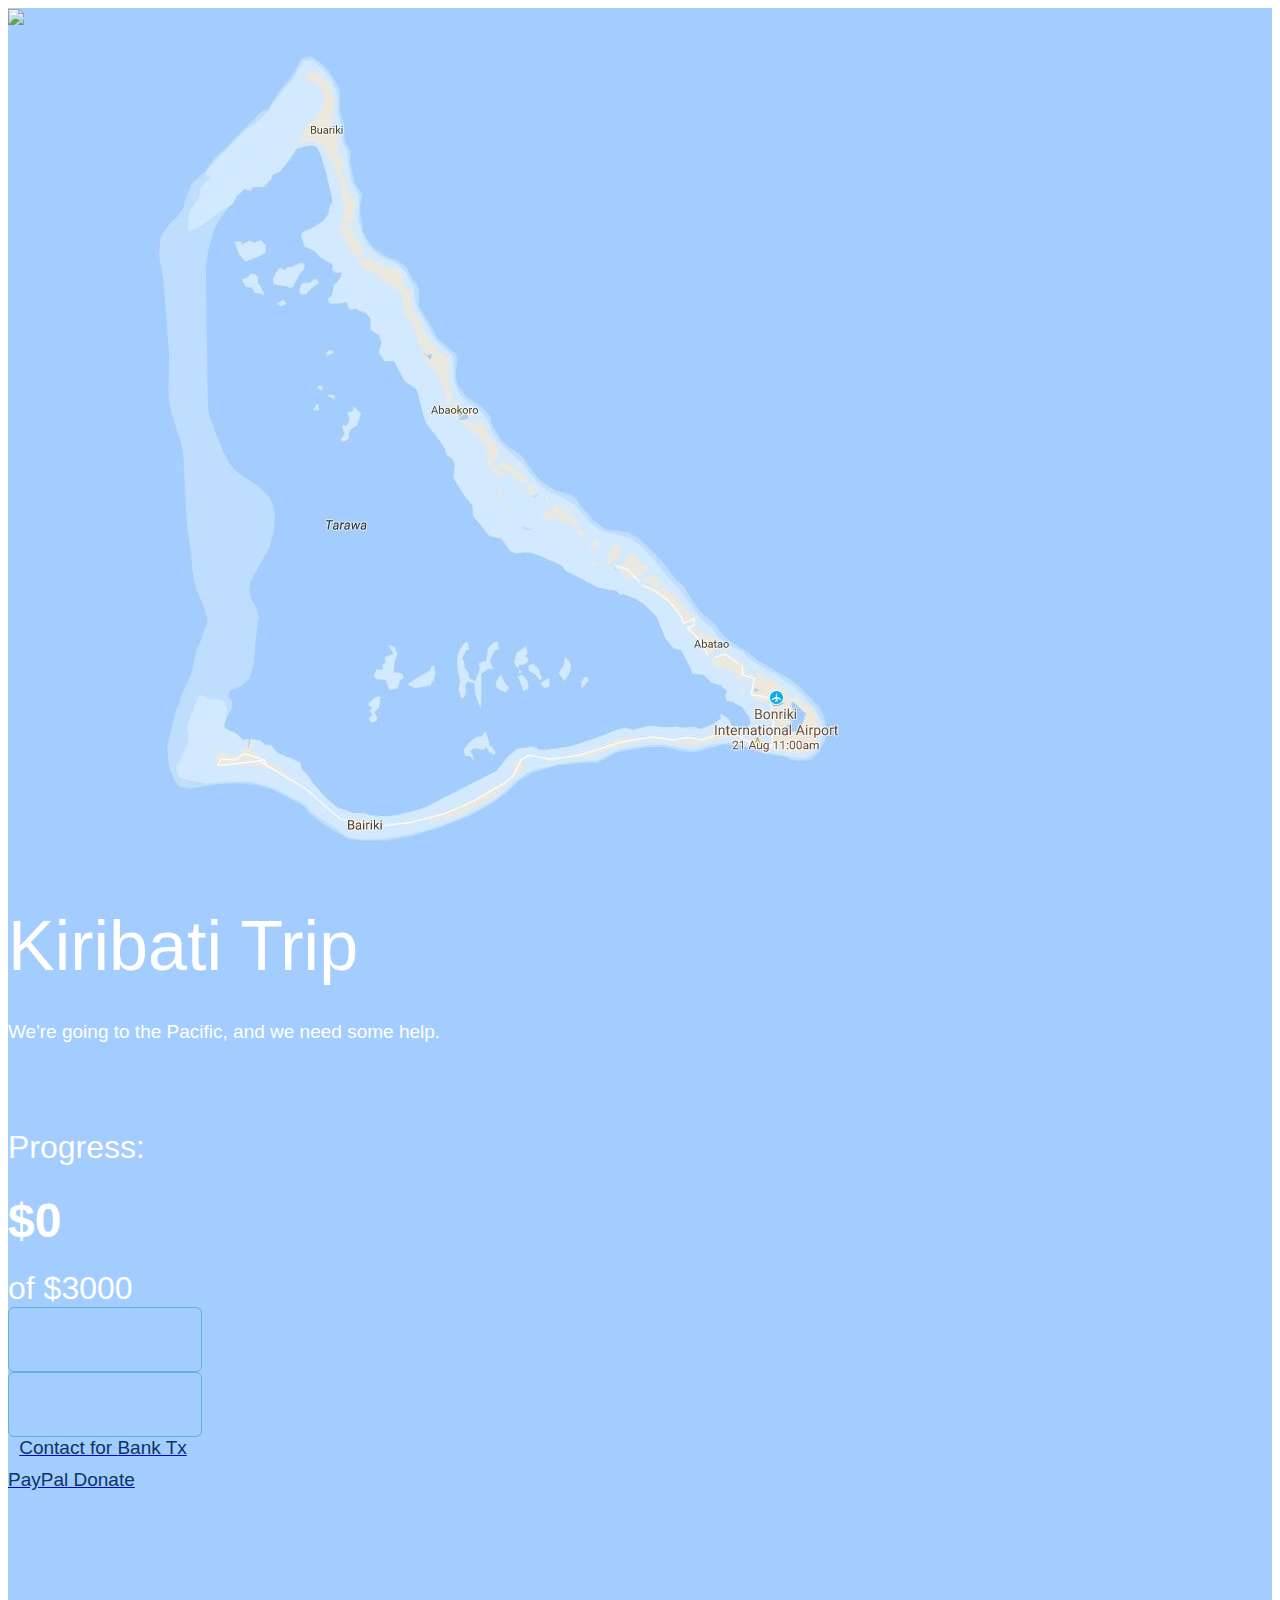
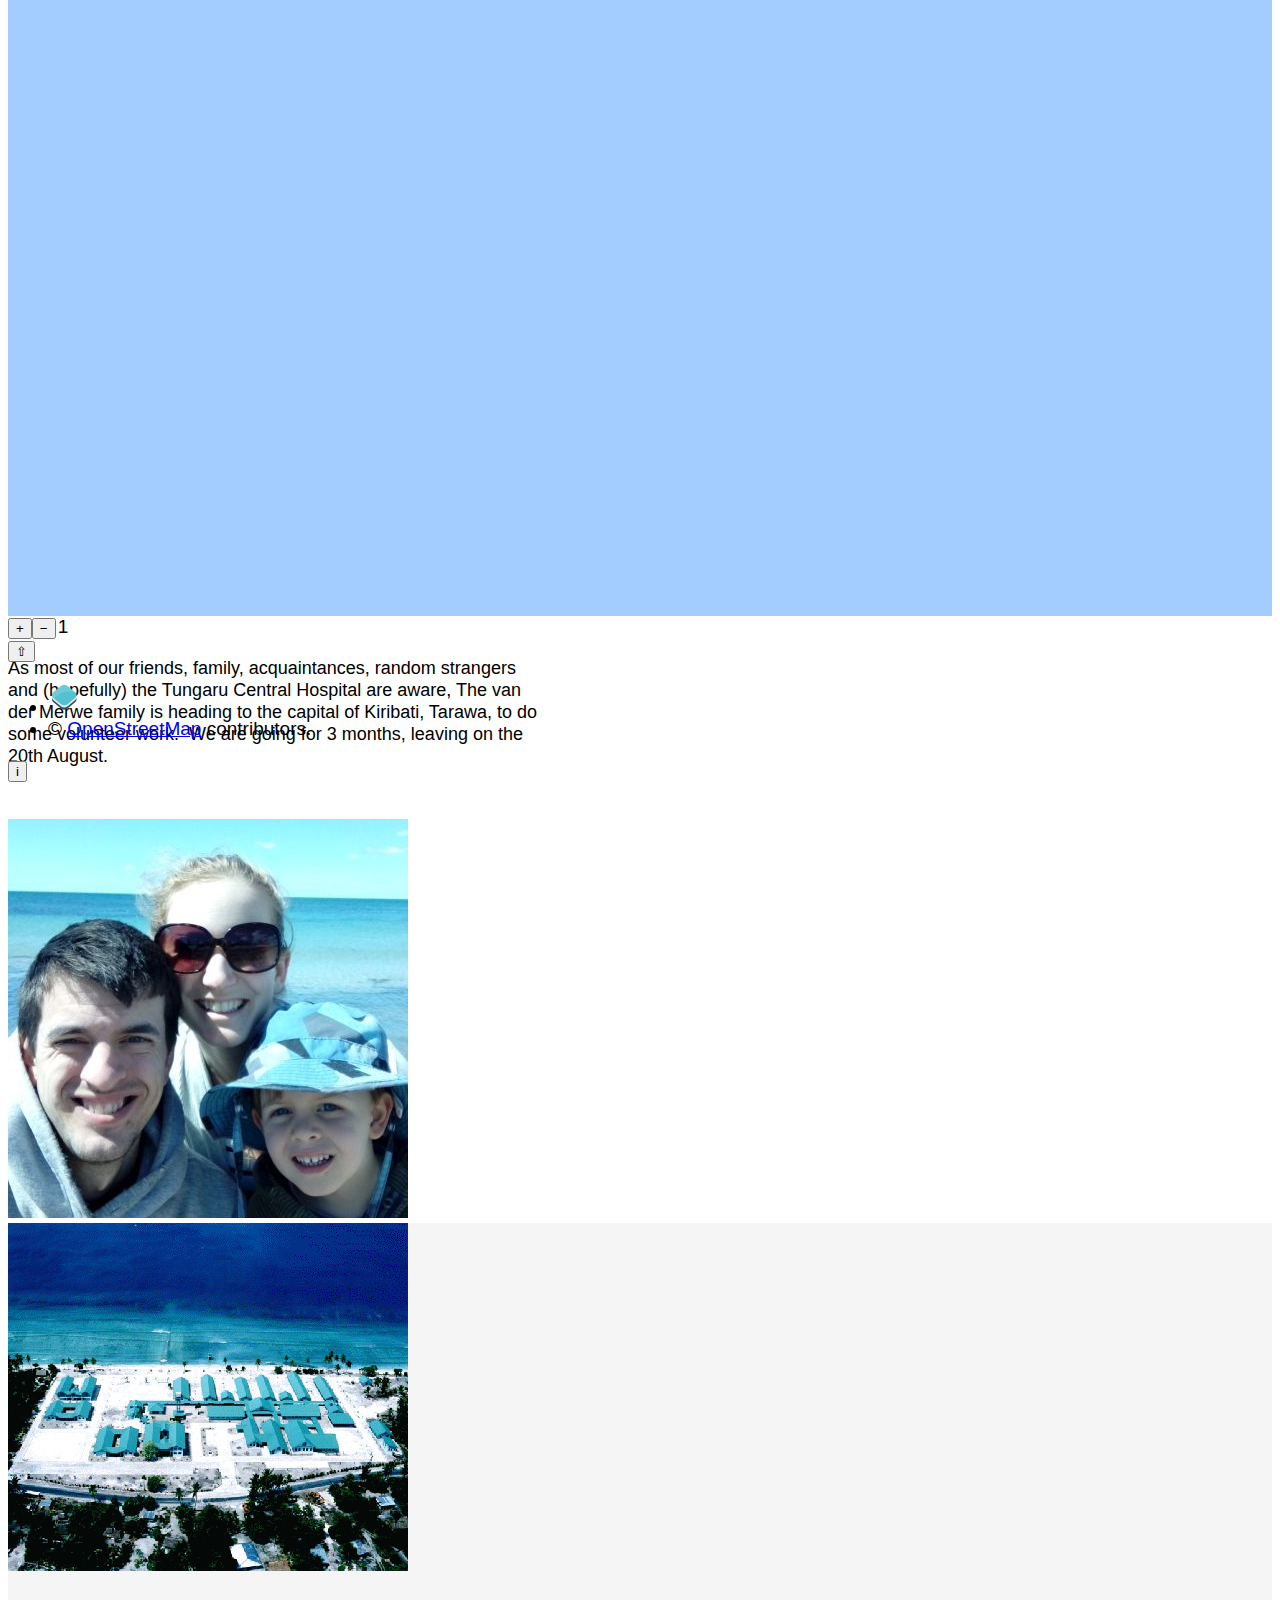
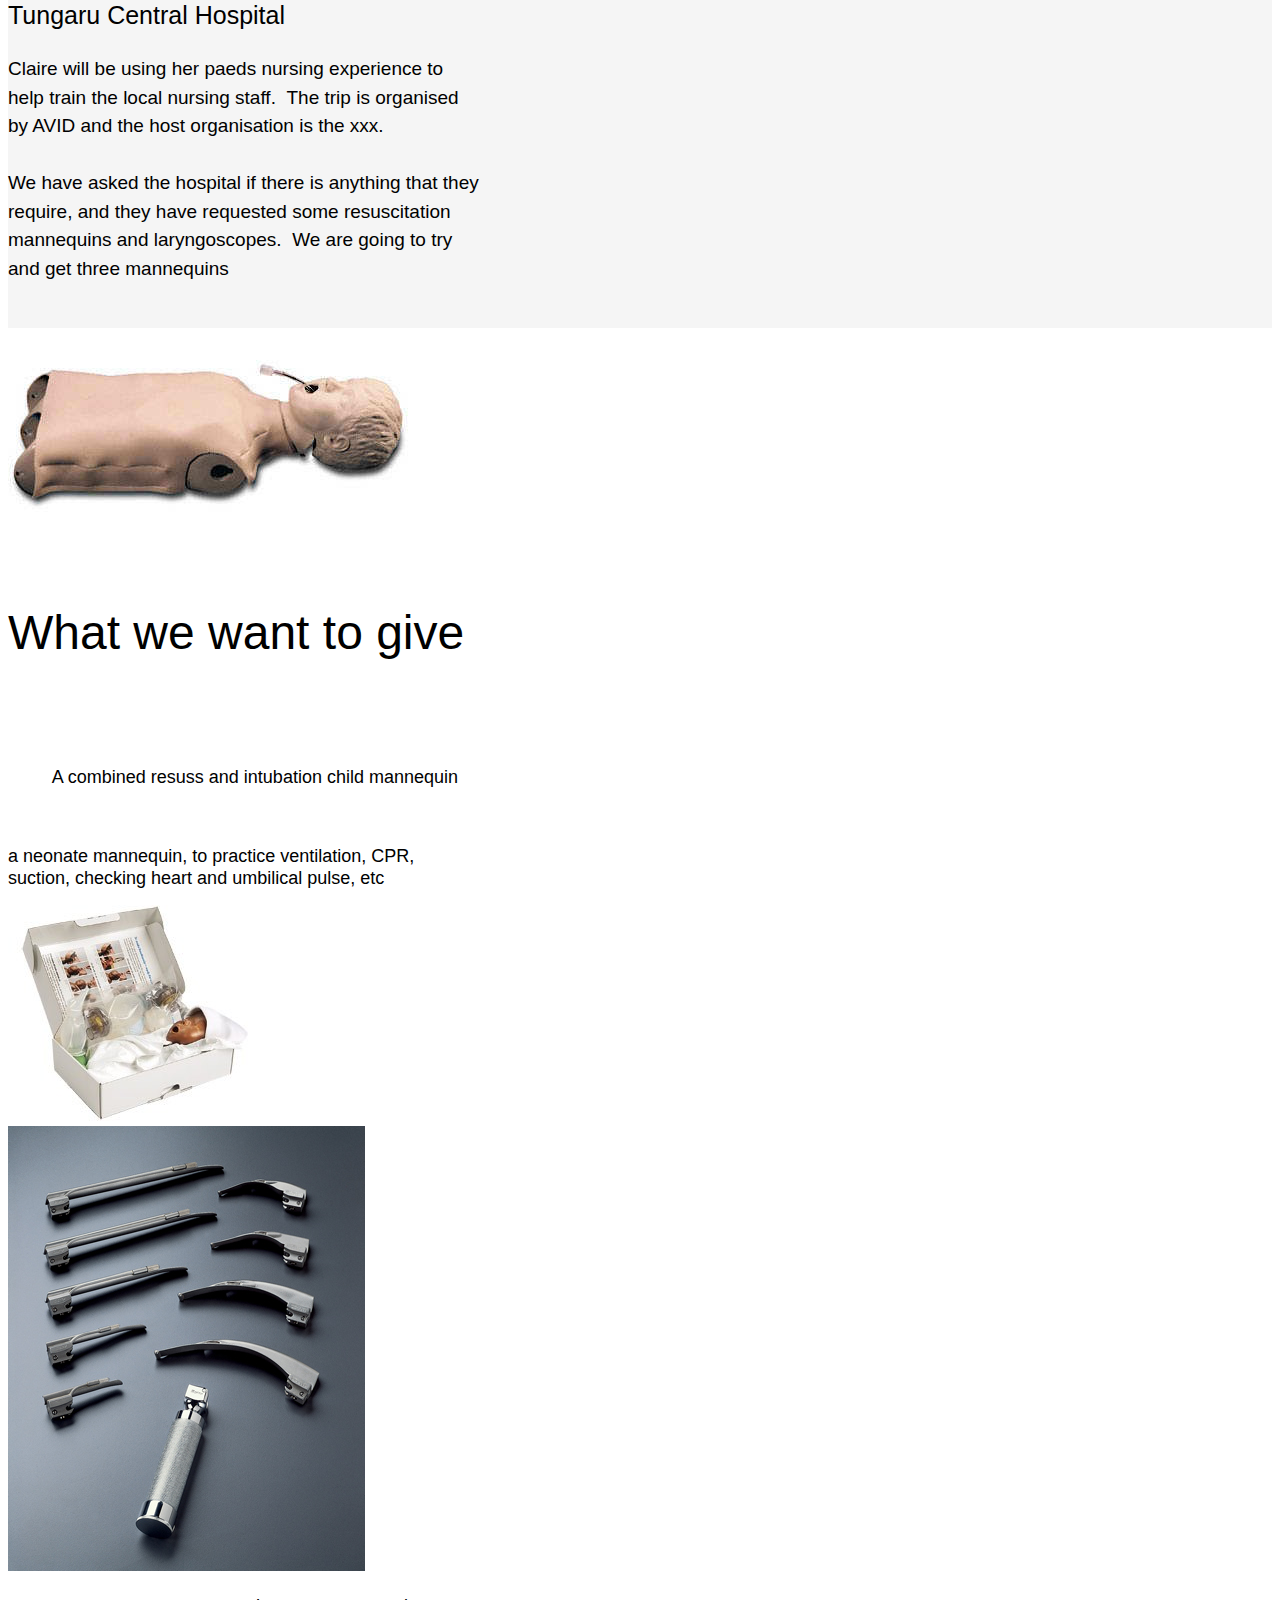
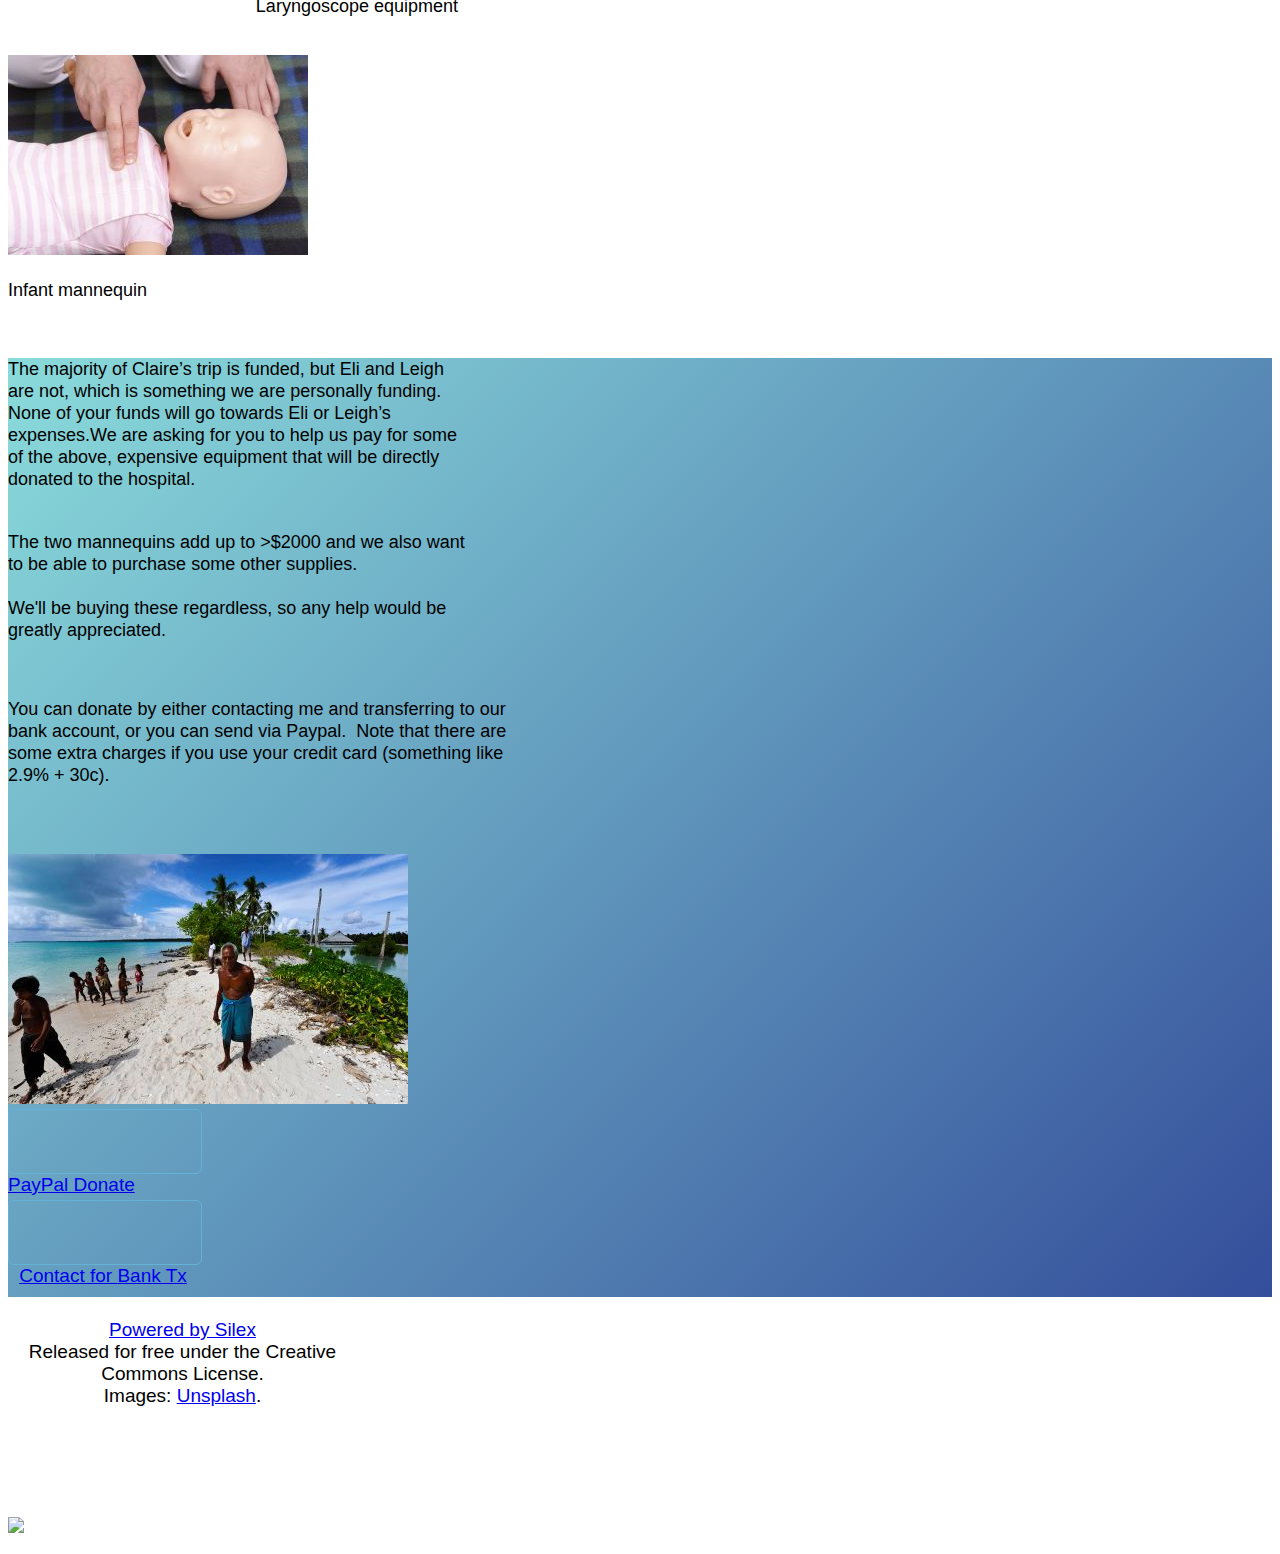
==== commit 50e86ad9: "Create images/index.html" ====
--- a/images/index.html
+++ b/images/index.html
@@ -208,6 +208,14 @@
             left: 49px;
         }
         
+        .silex-id-1501835779760-68 {
+            height: 721px;
+            width: 792px;
+            background-color: transparent;
+            top: 51px;
+            left: 316px;
+        }
+        
         .silex-id-1484587463012-11 {
             min-height: 100px;
             top: 669px;
@@ -551,7 +559,7 @@
     </style>
     <title>Kiribati Trip</title>
     <script type="text/javascript" class="silex-json-styles">
-        [{"desktop":{"body-initial":{"background-color":"rgba(255,255,255,1)"},"silex-id-1474394621032-2":{"min-height":"478px","background-color":"transparent","width":"1200px"},"silex-id-1474394605264-1":{"min-height":"100px","width":"100px","top":"100px","left":"100px"},"silex-id-1474394605263-0":{"min-height":"100px","background-color":"transparent"},"silex-id-1442914737143-3":{"min-height":"75px","width":"349px","top":"56px","left":"337px"},"silex-id-1478366444112-0":{"min-height":"100px","background-color":"transparent","width":"1200px"},"silex-id-1478366450713-2":{"min-height":"219px","background-color":"transparent","width":"1200px"},"silex-id-1478366450713-3":{"top":"5061px","left":"0px","background-color":"transparent"},"silex-id-1484575683599-3":{"min-height":"211px","width":"494px","top":"5px","left":"0px"},"silex-id-1484576338732-6":{"min-height":"305px","width":"515px","background-color":"transparent","top":"184px","left":"0px"},"silex-id-1484587463012-10":{"min-height":"331px","background-color":"transparent"},"silex-id-1484587463012-11":{"min-height":"100px","top":"669px","left":"0px"},"silex-id-1484589600542-14":{"min-height":"162px","width":"530px","top":"99px","left":"28px"},"silex-id-1484590211529-21":{"min-height":"485px","background-color":"transparent","top":"15px","left":"183px","width":"1000px"},"silex-id-1484590211530-22":{"top":"1000px","left":"0px","background-color":"rgba(245,245,245,1)","border-color":"#000000","min-width":"1000px"},"silex-id-1484655890366-24":{"min-height":"30px","width":"30px","top":"744px","left":"466px"},"silex-id-1484658276174-26":{"min-height":"331px","width":"473px","top":"67px","left":"489px"},"silex-id-1484658633790-28":{"min-height":"964px","background-color":"transparent"},"silex-id-1484658633791-29":{"top":"1713px","left":"5px"},"silex-id-1484659675199-32":{"min-height":"60px","width":"450px","top":"200px","left":"59px","border-color":"#000000"},"silex-id-1484660025157-37":{"min-height":"681px","background-color":"transparent","top":"15px","left":"183px","width":"1000px"},"silex-id-1484660819078-52":{"min-height":"365px","width":"473px","top":"32px","left":"28px","border-color":"#000000"},"silex-id-1484661251321-54":{"min-height":"772px","background-color":"transparent"},"silex-id-1484662096459-57":{"min-height":"585px","background-color":"transparent","top":"15px","left":"183px","width":"1000px"},"silex-id-1484662096460-58":{"top":"4646px","left":"0px","min-width":"1000px"},"silex-id-1484662129693-60":{"min-height":"477px","background-color":"transparent"},"silex-id-1484662129693-61":{"min-height":"189px","width":"353px","top":"106px","left":"550px"},"silex-id-1484662129694-62":{"min-height":"279px","width":"450px","top":"104px","left":"99px"},"silex-id-1484662129694-63":{"min-height":"63px","width":"192px","top":"297px","left":"550px","border-width":"1px 1px 1px 1px ","border-style":"solid","border-radius":"6px 6px 6px 6px ","border-color":"#63b2d8"},"silex-id-1484662183053-66":{"min-height":"43px","width":"158px","top":"126px","left":"81px"},"silex-id-1484662183053-67":{"min-height":"43px","width":"158px","top":"126px","left":"268px"},"silex-id-1501830251095-16":{"width":"313px","min-height":"285px","top":"24px","left":"635px"},"silex-id-1501830434061-19":{"width":"","background-color":"","min-height":"787px"},"silex-id-1501830434063-20":{"background-image":"","top":"5px","left":"5px","background-color":"rgba(163,205,255,1)"},"silex-id-1501830652625-21":{"width":"727px","min-height":"652px","top":"124px","left":"326px"},"silex-id-1501830725225-24":{"min-height":"30px","width":"30px","top":"500px","left":"683px"},"silex-id-1501830809918-25":{"width":"400px","min-height":"348px","top":"61px","left":"67px"},"silex-id-1501830903145-26":{"width":"354px","min-height":"195px","top":"194px","left":"535px"},"silex-id-1501830941768-27":{"min-height":"60px","width":"464px","top":"421px","left":"403px","border-color":"#000000"},"silex-id-1501830966788-28":{"width":"250px","min-height":"216px","top":"354px","left":"143px"},"silex-id-1501831000674-29":{"min-height":"150px","width":"544px","top":"2px","left":"260px"},"silex-id-1501831267092-30":{"min-height":"156px","width":"503px","top":"454px","left":"488px","border-color":"#000000"},"silex-id-1501831366562-32":{"min-height":"63px","width":"192px","top":"463px","left":"135px","border-width":"1px 1px 1px 1px ","border-style":"solid","border-radius":"6px 6px 6px 6px ","border-color":"#63b2d8"},"silex-id-1501831411910-33":{"min-height":"365px","width":"458px","top":"24px","left":"20px","border-color":"#000000"},"silex-id-1501831411917-34":{"min-height":"156px","width":"503px","top":"411px","left":"475px","border-color":"#000000"},"silex-id-1501831411924-35":{"min-height":"63px","width":"192px","top":"414px","left":"144px","border-width":"1px 1px 1px 1px ","border-style":"solid","border-radius":"6px 6px 6px 6px ","border-color":"#63b2d8"},"silex-id-1501831483253-36":{"min-height":"63px","width":"192px","top":"489px","left":"143px","border-width":"1px 1px 1px 1px ","border-style":"solid","border-radius":"6px 6px 6px 6px ","border-color":"#63b2d8"},"silex-id-1501831678288-38":{"min-height":"60px","width":"450px","top":"602px","left":"107px","border-color":"#000000"},"silex-id-1501831702385-39":{"min-height":"60px","width":"464px","top":"801px","left":"438px","border-color":"#000000"},"silex-id-1501831796685-40":{"width":"189px","min-height":"253px","top":"509px","left":"578px"},"silex-id-1501831875392-41":{"width":"300px","min-height":"200px","top":"733px","left":"123px"},"silex-id-1501832485499-44":{"min-height":"156px","width":"503px","top":"356px","left":"469px","border-color":"#000000"},"silex-id-1501832485506-45":{"min-height":"321px","width":"458px","top":"11px","left":"78px","border-color":"#000000"},"silex-id-1501832568739-48":{"min-height":"211px","width":"494px","top":"47px","left":"15px"},"silex-id-1501832806144-49":{"width":"400px","min-height":"250px","top":"51px","left":"554px"},"silex-id-1501832833041-50":{"width":"359px","min-height":"42px","top":"540px","left":"33px"},"silex-id-1501832874644-51":{"width":"166px","min-height":"42px","top":"495px","left":"31px"},"silex-id-1501833011471-52":{"min-height":"63px","width":"192px","top":"358px","left":"186px","border-width":"1px 1px 1px 1px ","border-style":"solid","border-radius":"6px 6px 6px 6px ","border-color":"#63b2d8"},"silex-id-1501833011476-53":{"min-height":"63px","width":"192px","top":"430px","left":"187px","border-width":"1px 1px 1px 1px ","border-style":"solid","border-radius":"6px 6px 6px 6px ","border-color":"#63b2d8"},"silex-id-1501834653620-62":{"width":"134px","min-height":"26px","top":"381px","left":"214px"},"silex-id-1501834712042-63":{"width":"190px","min-height":"32px","top":"449px","left":"187px"},"silex-id-1501834767476-64":{"min-height":"63px","width":"192px","top":"269px","left":"20px","border-width":"1px 1px 1px 1px ","border-style":"solid","border-radius":"6px 6px 6px 6px ","border-color":"#63b2d8"},"silex-id-1501834767489-65":{"width":"134px","min-height":"26px","top":"287px","left":"49px"},"silex-id-1501834767491-66":{"min-height":"63px","width":"192px","top":"269px","left":"232px","border-width":"1px 1px 1px 1px ","border-style":"solid","border-radius":"6px 6px 6px 6px ","border-color":"#63b2d8"},"silex-id-1501834767493-67":{"width":"190px","min-height":"32px","top":"286px","left":"234px"}},"mobile":{"silex-id-1484575683599-3":{"top":"16px","left":"11px","width":"401px","min-height":"267px"},"silex-id-1474394621032-2":{"min-height":"871px"},"silex-id-1484576338732-6":{"top":"354px","left":"11px","width":"423px","min-height":"372px"},"silex-id-1484589600542-14":{"top":"2px","left":"11px","width":"423px","min-height":"115px"},"silex-id-1484658276174-26":{"top":"279px","left":"11px","width":"423px","min-height":"189px"},"silex-id-1484659675199-32":{"top":"0px","left":"12px","width":"421px","min-height":"189px"},"silex-id-1484590211530-22":{"top":"1346px","left":"0px"},"silex-id-1484590211529-21":{"min-height":"670px"},"silex-id-1484658633791-29":{"top":"2016px","left":"0px"},"silex-id-1484658633790-28":{"min-height":"1425px"},"silex-id-1484661251321-54":{"min-height":"582px"},"silex-id-1484662129693-61":{"top":"279px","left":"11px","width":"423px","min-height":"189px"},"silex-id-1442914737143-3":{"top":"57px","left":"11px","width":"423px","min-height":"105px"},"silex-id-1484660025157-37":{"min-height":"1205px"},"silex-id-1501830941768-27":{"top":"0px","left":"12px","width":"421px","min-height":"189px"},"silex-id-1501831000674-29":{"top":"279px","left":"11px","width":"423px","min-height":"189px"},"silex-id-1501831678288-38":{"top":"0px","left":"12px","width":"421px","min-height":"189px"},"silex-id-1501831702385-39":{"top":"0px","left":"12px","width":"421px","min-height":"189px"},"silex-id-1501832568739-48":{"top":"16px","left":"11px","width":"401px","min-height":"267px"}},"componentData":{}}]
+        [{"desktop":{"body-initial":{"background-color":"rgba(255,255,255,1)"},"silex-id-1474394621032-2":{"min-height":"478px","background-color":"transparent","width":"1200px"},"silex-id-1474394605264-1":{"min-height":"100px","width":"100px","top":"100px","left":"100px"},"silex-id-1474394605263-0":{"min-height":"100px","background-color":"transparent"},"silex-id-1442914737143-3":{"min-height":"75px","width":"349px","top":"56px","left":"337px"},"silex-id-1478366444112-0":{"min-height":"100px","background-color":"transparent","width":"1200px"},"silex-id-1478366450713-2":{"min-height":"219px","background-color":"transparent","width":"1200px"},"silex-id-1478366450713-3":{"top":"5061px","left":"0px","background-color":"transparent"},"silex-id-1484575683599-3":{"min-height":"211px","width":"494px","top":"5px","left":"0px"},"silex-id-1484576338732-6":{"min-height":"305px","width":"515px","background-color":"transparent","top":"184px","left":"0px"},"silex-id-1484587463012-10":{"min-height":"331px","background-color":"transparent"},"silex-id-1484587463012-11":{"min-height":"100px","top":"669px","left":"0px"},"silex-id-1484589600542-14":{"min-height":"162px","width":"530px","top":"99px","left":"28px"},"silex-id-1484590211529-21":{"min-height":"485px","background-color":"transparent","top":"15px","left":"183px","width":"1000px"},"silex-id-1484590211530-22":{"top":"1000px","left":"0px","background-color":"rgba(245,245,245,1)","border-color":"#000000","min-width":"1000px"},"silex-id-1484655890366-24":{"min-height":"30px","width":"30px","top":"744px","left":"466px"},"silex-id-1484658276174-26":{"min-height":"331px","width":"473px","top":"67px","left":"489px"},"silex-id-1484658633790-28":{"min-height":"964px","background-color":"transparent"},"silex-id-1484658633791-29":{"top":"1713px","left":"5px"},"silex-id-1484659675199-32":{"min-height":"60px","width":"450px","top":"200px","left":"59px","border-color":"#000000"},"silex-id-1484660025157-37":{"min-height":"681px","background-color":"transparent","top":"15px","left":"183px","width":"1000px"},"silex-id-1484660819078-52":{"min-height":"365px","width":"473px","top":"32px","left":"28px","border-color":"#000000"},"silex-id-1484661251321-54":{"min-height":"772px","background-color":"transparent"},"silex-id-1484662096459-57":{"min-height":"585px","background-color":"transparent","top":"15px","left":"183px","width":"1000px"},"silex-id-1484662096460-58":{"top":"4646px","left":"0px","min-width":"1000px"},"silex-id-1484662129693-60":{"min-height":"477px","background-color":"transparent"},"silex-id-1484662129693-61":{"min-height":"189px","width":"353px","top":"106px","left":"550px"},"silex-id-1484662129694-62":{"min-height":"279px","width":"450px","top":"104px","left":"99px"},"silex-id-1484662129694-63":{"min-height":"63px","width":"192px","top":"297px","left":"550px","border-width":"1px 1px 1px 1px ","border-style":"solid","border-radius":"6px 6px 6px 6px ","border-color":"#63b2d8"},"silex-id-1484662183053-66":{"min-height":"43px","width":"158px","top":"126px","left":"81px"},"silex-id-1484662183053-67":{"min-height":"43px","width":"158px","top":"126px","left":"268px"},"silex-id-1501830251095-16":{"width":"313px","min-height":"285px","top":"24px","left":"635px"},"silex-id-1501830434061-19":{"width":"","background-color":"","min-height":"787px"},"silex-id-1501830434063-20":{"background-image":"","top":"5px","left":"5px","background-color":"rgba(163,205,255,1)"},"silex-id-1501830652625-21":{"width":"727px","min-height":"652px","top":"124px","left":"326px"},"silex-id-1501830725225-24":{"min-height":"30px","width":"30px","top":"500px","left":"683px"},"silex-id-1501830809918-25":{"width":"400px","min-height":"348px","top":"61px","left":"67px"},"silex-id-1501830903145-26":{"width":"354px","min-height":"195px","top":"194px","left":"535px"},"silex-id-1501830941768-27":{"min-height":"60px","width":"464px","top":"421px","left":"403px","border-color":"#000000"},"silex-id-1501830966788-28":{"width":"250px","min-height":"216px","top":"354px","left":"143px"},"silex-id-1501831000674-29":{"min-height":"150px","width":"544px","top":"2px","left":"260px"},"silex-id-1501831267092-30":{"min-height":"156px","width":"503px","top":"454px","left":"488px","border-color":"#000000"},"silex-id-1501831366562-32":{"min-height":"63px","width":"192px","top":"463px","left":"135px","border-width":"1px 1px 1px 1px ","border-style":"solid","border-radius":"6px 6px 6px 6px ","border-color":"#63b2d8"},"silex-id-1501831411910-33":{"min-height":"365px","width":"458px","top":"24px","left":"20px","border-color":"#000000"},"silex-id-1501831411917-34":{"min-height":"156px","width":"503px","top":"411px","left":"475px","border-color":"#000000"},"silex-id-1501831411924-35":{"min-height":"63px","width":"192px","top":"414px","left":"144px","border-width":"1px 1px 1px 1px ","border-style":"solid","border-radius":"6px 6px 6px 6px ","border-color":"#63b2d8"},"silex-id-1501831483253-36":{"min-height":"63px","width":"192px","top":"489px","left":"143px","border-width":"1px 1px 1px 1px ","border-style":"solid","border-radius":"6px 6px 6px 6px ","border-color":"#63b2d8"},"silex-id-1501831678288-38":{"min-height":"60px","width":"450px","top":"602px","left":"107px","border-color":"#000000"},"silex-id-1501831702385-39":{"min-height":"60px","width":"464px","top":"801px","left":"438px","border-color":"#000000"},"silex-id-1501831796685-40":{"width":"189px","min-height":"253px","top":"509px","left":"578px"},"silex-id-1501831875392-41":{"width":"300px","min-height":"200px","top":"733px","left":"123px"},"silex-id-1501832485499-44":{"min-height":"156px","width":"503px","top":"356px","left":"469px","border-color":"#000000"},"silex-id-1501832485506-45":{"min-height":"321px","width":"458px","top":"11px","left":"78px","border-color":"#000000"},"silex-id-1501832568739-48":{"min-height":"211px","width":"494px","top":"47px","left":"15px"},"silex-id-1501832806144-49":{"width":"400px","min-height":"250px","top":"51px","left":"554px"},"silex-id-1501832833041-50":{"width":"359px","min-height":"42px","top":"540px","left":"33px"},"silex-id-1501832874644-51":{"width":"166px","min-height":"42px","top":"495px","left":"31px"},"silex-id-1501833011471-52":{"min-height":"63px","width":"192px","top":"358px","left":"186px","border-width":"1px 1px 1px 1px ","border-style":"solid","border-radius":"6px 6px 6px 6px ","border-color":"#63b2d8"},"silex-id-1501833011476-53":{"min-height":"63px","width":"192px","top":"430px","left":"187px","border-width":"1px 1px 1px 1px ","border-style":"solid","border-radius":"6px 6px 6px 6px ","border-color":"#63b2d8"},"silex-id-1501834653620-62":{"width":"134px","min-height":"26px","top":"381px","left":"214px"},"silex-id-1501834712042-63":{"width":"190px","min-height":"32px","top":"449px","left":"187px"},"silex-id-1501834767476-64":{"min-height":"63px","width":"192px","top":"269px","left":"20px","border-width":"1px 1px 1px 1px ","border-style":"solid","border-radius":"6px 6px 6px 6px ","border-color":"#63b2d8"},"silex-id-1501834767489-65":{"width":"134px","min-height":"26px","top":"287px","left":"49px"},"silex-id-1501834767491-66":{"min-height":"63px","width":"192px","top":"269px","left":"232px","border-width":"1px 1px 1px 1px ","border-style":"solid","border-radius":"6px 6px 6px 6px ","border-color":"#63b2d8"},"silex-id-1501834767493-67":{"width":"190px","min-height":"32px","top":"286px","left":"234px"},"silex-id-1501835779760-68":{"height":"654px","width":"608px","background-color":"transparent","top":"118px","left":"500px"}},"mobile":{"silex-id-1484575683599-3":{"top":"16px","left":"11px","width":"401px","min-height":"267px"},"silex-id-1474394621032-2":{"min-height":"871px"},"silex-id-1484576338732-6":{"top":"354px","left":"11px","width":"423px","min-height":"372px"},"silex-id-1484589600542-14":{"top":"2px","left":"11px","width":"423px","min-height":"115px"},"silex-id-1484658276174-26":{"top":"279px","left":"11px","width":"423px","min-height":"189px"},"silex-id-1484659675199-32":{"top":"0px","left":"12px","width":"421px","min-height":"189px"},"silex-id-1484590211530-22":{"top":"1346px","left":"0px"},"silex-id-1484590211529-21":{"min-height":"670px"},"silex-id-1484658633791-29":{"top":"2016px","left":"0px"},"silex-id-1484658633790-28":{"min-height":"1425px"},"silex-id-1484661251321-54":{"min-height":"582px"},"silex-id-1484662129693-61":{"top":"279px","left":"11px","width":"423px","min-height":"189px"},"silex-id-1442914737143-3":{"top":"57px","left":"11px","width":"423px","min-height":"105px"},"silex-id-1484660025157-37":{"min-height":"1205px"},"silex-id-1501830941768-27":{"top":"0px","left":"12px","width":"421px","min-height":"189px"},"silex-id-1501831000674-29":{"top":"279px","left":"11px","width":"423px","min-height":"189px"},"silex-id-1501831678288-38":{"top":"0px","left":"12px","width":"421px","min-height":"189px"},"silex-id-1501831702385-39":{"top":"0px","left":"12px","width":"421px","min-height":"189px"},"silex-id-1501832568739-48":{"top":"16px","left":"11px","width":"401px","min-height":"267px"}},"componentData":{"silex-id-1501835779760-68":{"name":"map1","templateName":"map"}}}]
     </script>
     <meta name="viewport" content="width=device-width, initial-scale=1, maximum-scale=2.2" data-silex-viewport="">
 
@@ -668,6 +676,7 @@
             display: inherit;
         }
     </style>
+    <script src="/static/2.7/osm/ol.js" data-silex-static="" data-dependency=""></script>
     <!-- Silex HEAD tag do not remove -->
     <script src="https://cdn.jsdelivr.net/scrollreveal.js/3.2.0/scrollreveal.min.js"></script>
     <!-- End of Silex HEAD tag do not remove -->
@@ -736,6 +745,91 @@
                             <font color="#073763">PayPal Donate</font>
                         </a>
                     </div>
+                </div>
+            </div>
+            <div data-silex-type="html" class="editable-style silex-id-1501835779760-68 html-element silex-component silex-component-map silex-use-height-not-minheight" data-silex-id="silex-id-1501835779760-68">
+                <div class="silex-element-content">
+                    <div id="mapdiv_1501835779760_292">
+                        <div class="ol-viewport" data-view="316" style="position: relative; overflow: hidden; width: 100%; height: 100%; touch-action: none;"><canvas class="ol-unselectable" width="792" height="721" style="width: 100%; height: 100%; display: block;"></canvas>
+                            <div class="ol-overlaycontainer"></div>
+                            <div class="ol-overlaycontainer-stopevent">
+                                <div class="ol-zoom ol-unselectable ol-control"><button class="ol-zoom-in" type="button" title="Zoom in">+</button><button class="ol-zoom-out" type="button" title="Zoom out">−</button></div>
+                                <div class="ol-rotate ol-unselectable ol-control ol-hidden"><button class="ol-rotate-reset" type="button" title="Reset rotation"><span class="ol-compass" style="transform: rotate(0rad);">⇧</span></button></div>
+                                <div class="ol-attribution ol-unselectable ol-control ol-collapsed">
+                                    <ul>
+                                        <li style="">
+                                            <a href="https://openlayers.org/"><img src="[data-uri]"></a>
+                                        </li>
+                                        <li>© <a href="https://www.openstreetmap.org/copyright">OpenStreetMap</a> contributors.</li>
+                                    </ul><button type="button" title="Attributions"><span>i</span></button></div>
+                            </div>
+                        </div>
+                    </div>
+                    <style>
+                        #mapdiv_1501835779760_292 {
+                            width: 100%;
+                            height: 100%;
+                        }
+                    </style>
+                    <script>
+                        function init_1501835779760_292() {
+                            if(!$('body').hasClass('silex-runtime') && typeof(ol) === 'undefined') {
+                                // wait for dependencies to be loaded
+                                setTimeout(init_1501835779760_292, 100);
+                                return;
+                            }
+                        
+                            // apply position and zoom
+                            // from map URL http://www.openstreetmap.org/#map=18/48.88680/2.34235&layers=C
+                            var params = 'http://www.openstreetmap.org/#map=18/48.87378/2.29489&layers=C'.match(/.*map=([0-9]*)\/(.*)\/(.*)&layers=(.)/);
+                            if(params) {
+                                var zoom = parseFloat(params[1]);
+                                var lat = parseFloat(params[2]);
+                                var lon = parseFloat(params[3]);
+                                var layer = params[4];
+                                var center = ol.proj.fromLonLat([lon, lat]);
+                                var map = new ol.Map({
+                                  layers: [
+                                    new ol.layer.Tile({
+                                      source: new ol.source.OSM()
+                                    })
+                                  ],
+                                  target: 'mapdiv_1501835779760_292',
+                                  view: new ol.View({
+                                    center: center,
+                                    zoom: zoom
+                                  })
+                                });
+                                
+                                var iconFeature = new ol.Feature({
+                                    geometry: new ol.geom.Point(center)
+                                });
+                                var vectorSource = new ol.source.Vector({
+                                    features: [iconFeature]
+                                });
+                                var vectorLayer = new ol.layer.Vector({
+                                    source: vectorSource
+                                });
+                                var iconStyle = new ol.style.Style({
+                                    image: new ol.style.Icon(({
+                                        anchor: [0.5, 1],
+                                        anchorXUnits: 'fraction',
+                                        anchorYUnits: 'fraction',
+                                        opacity: 1,
+                                        src: 'https://openlayers.org/en/v4.0.1/examples/data/icon.png'
+                                    }))
+                                });
+                                iconFeature.setStyle(iconStyle);
+                                map.addLayer(vectorLayer);
+                                
+                            }
+                        }
+                        init_1501835779760_292();
+                        $(document).on('silex:resize', function() {
+                            $('#mapdiv_1501835779760_292').empty();
+                            init_1501835779760_292();
+                        });
+                    </script>
                 </div>
             </div>
         </div>
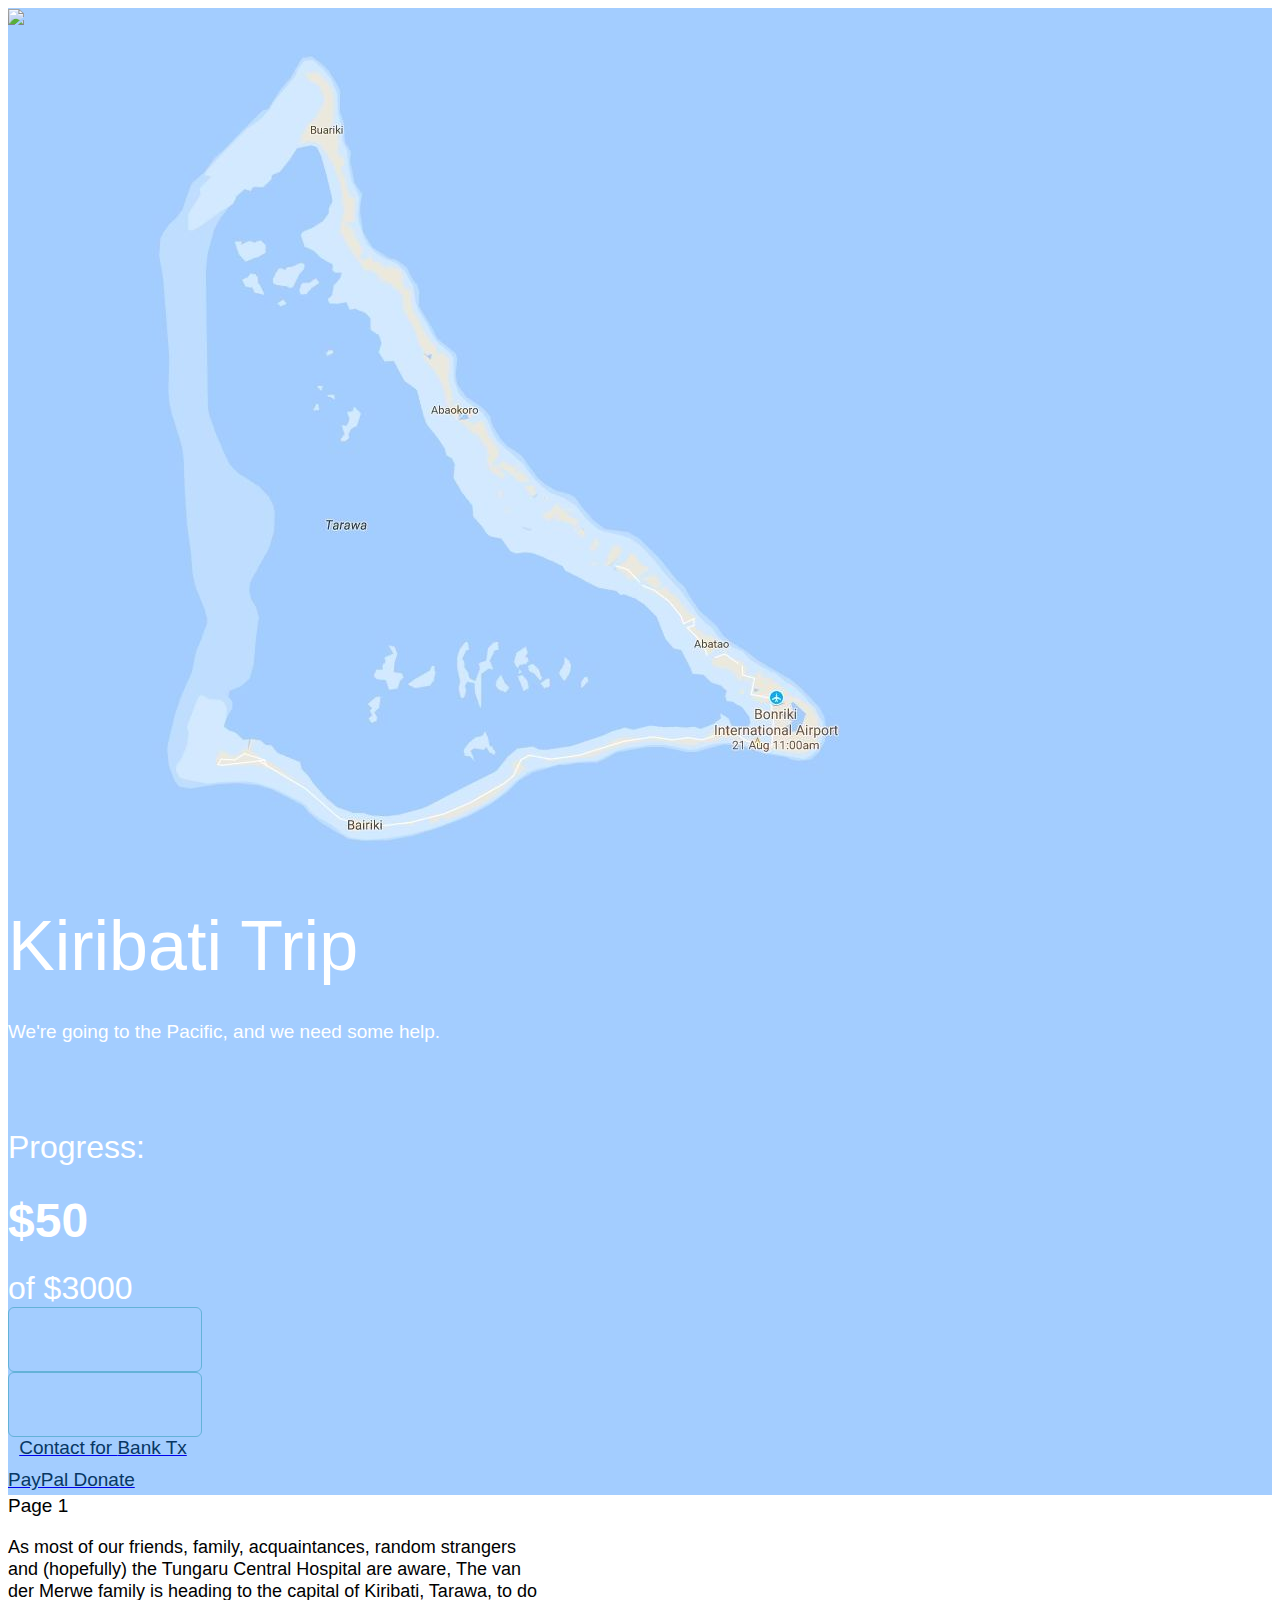
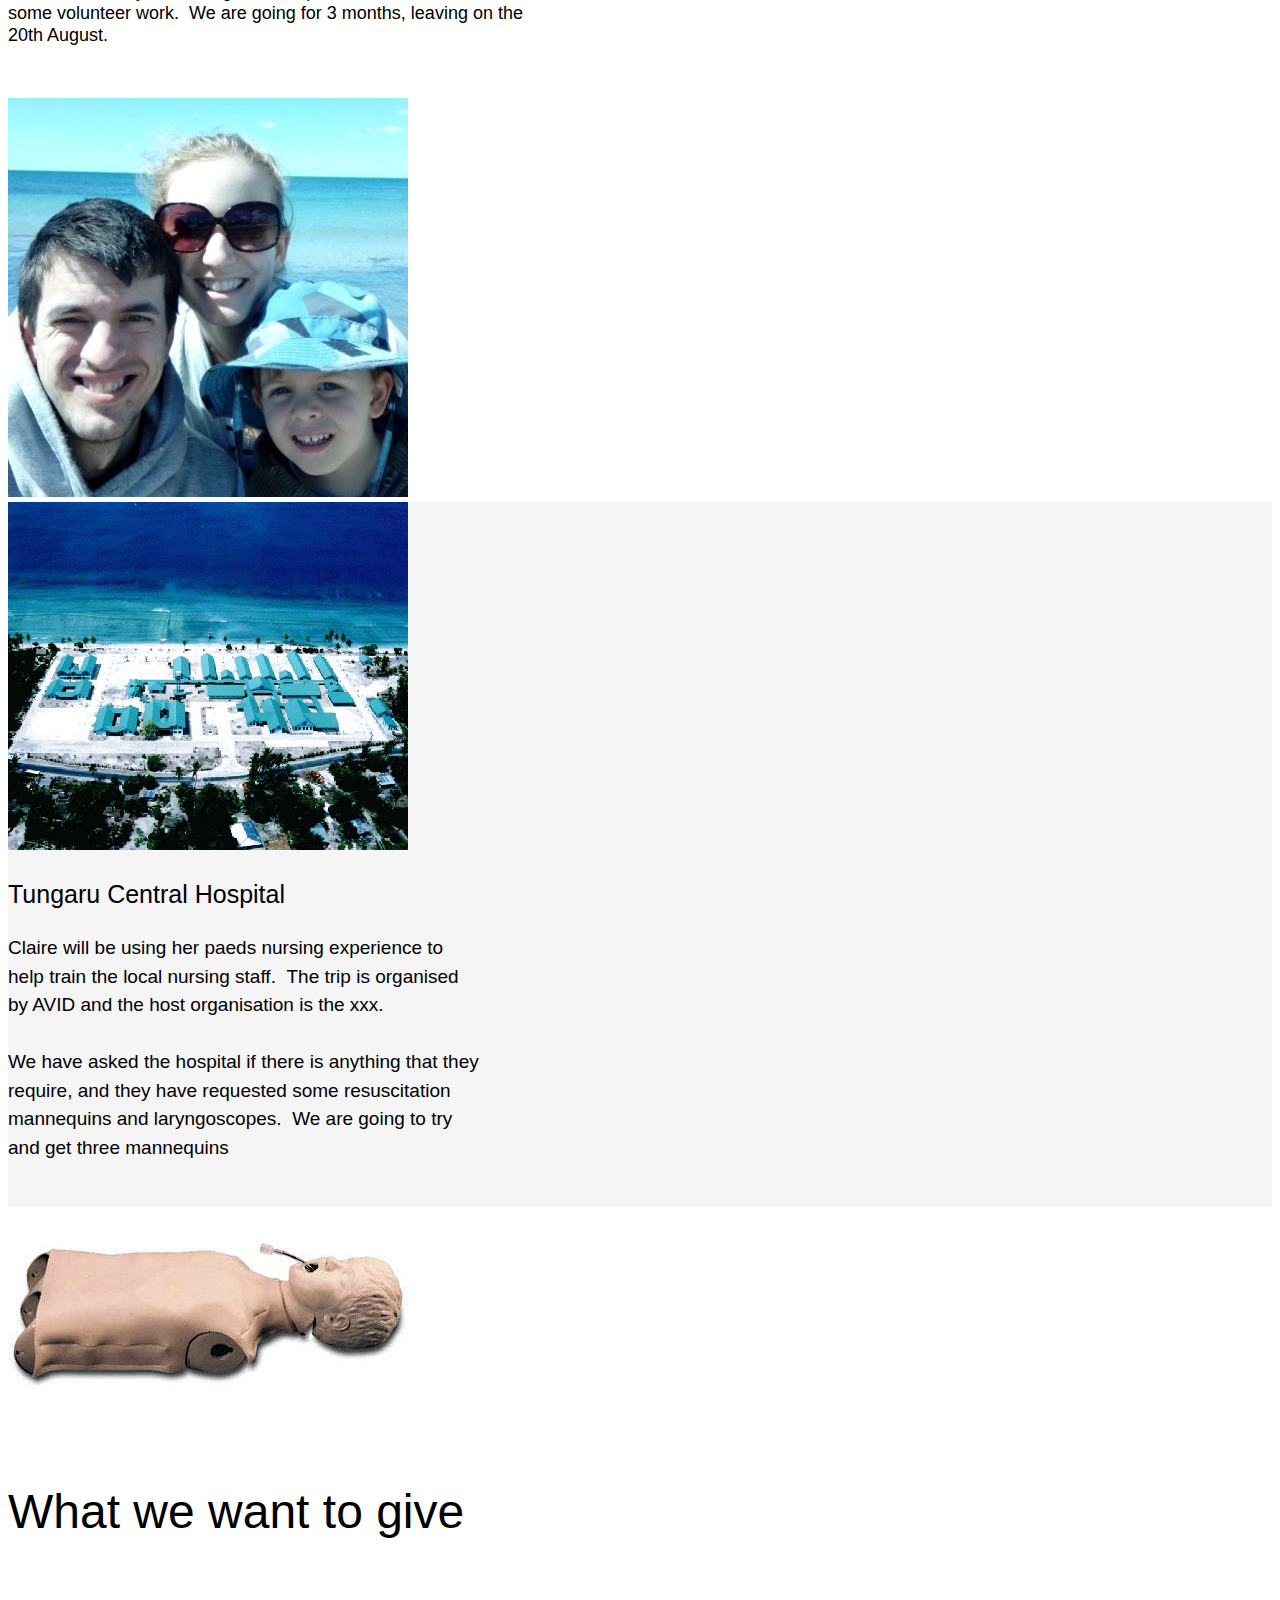
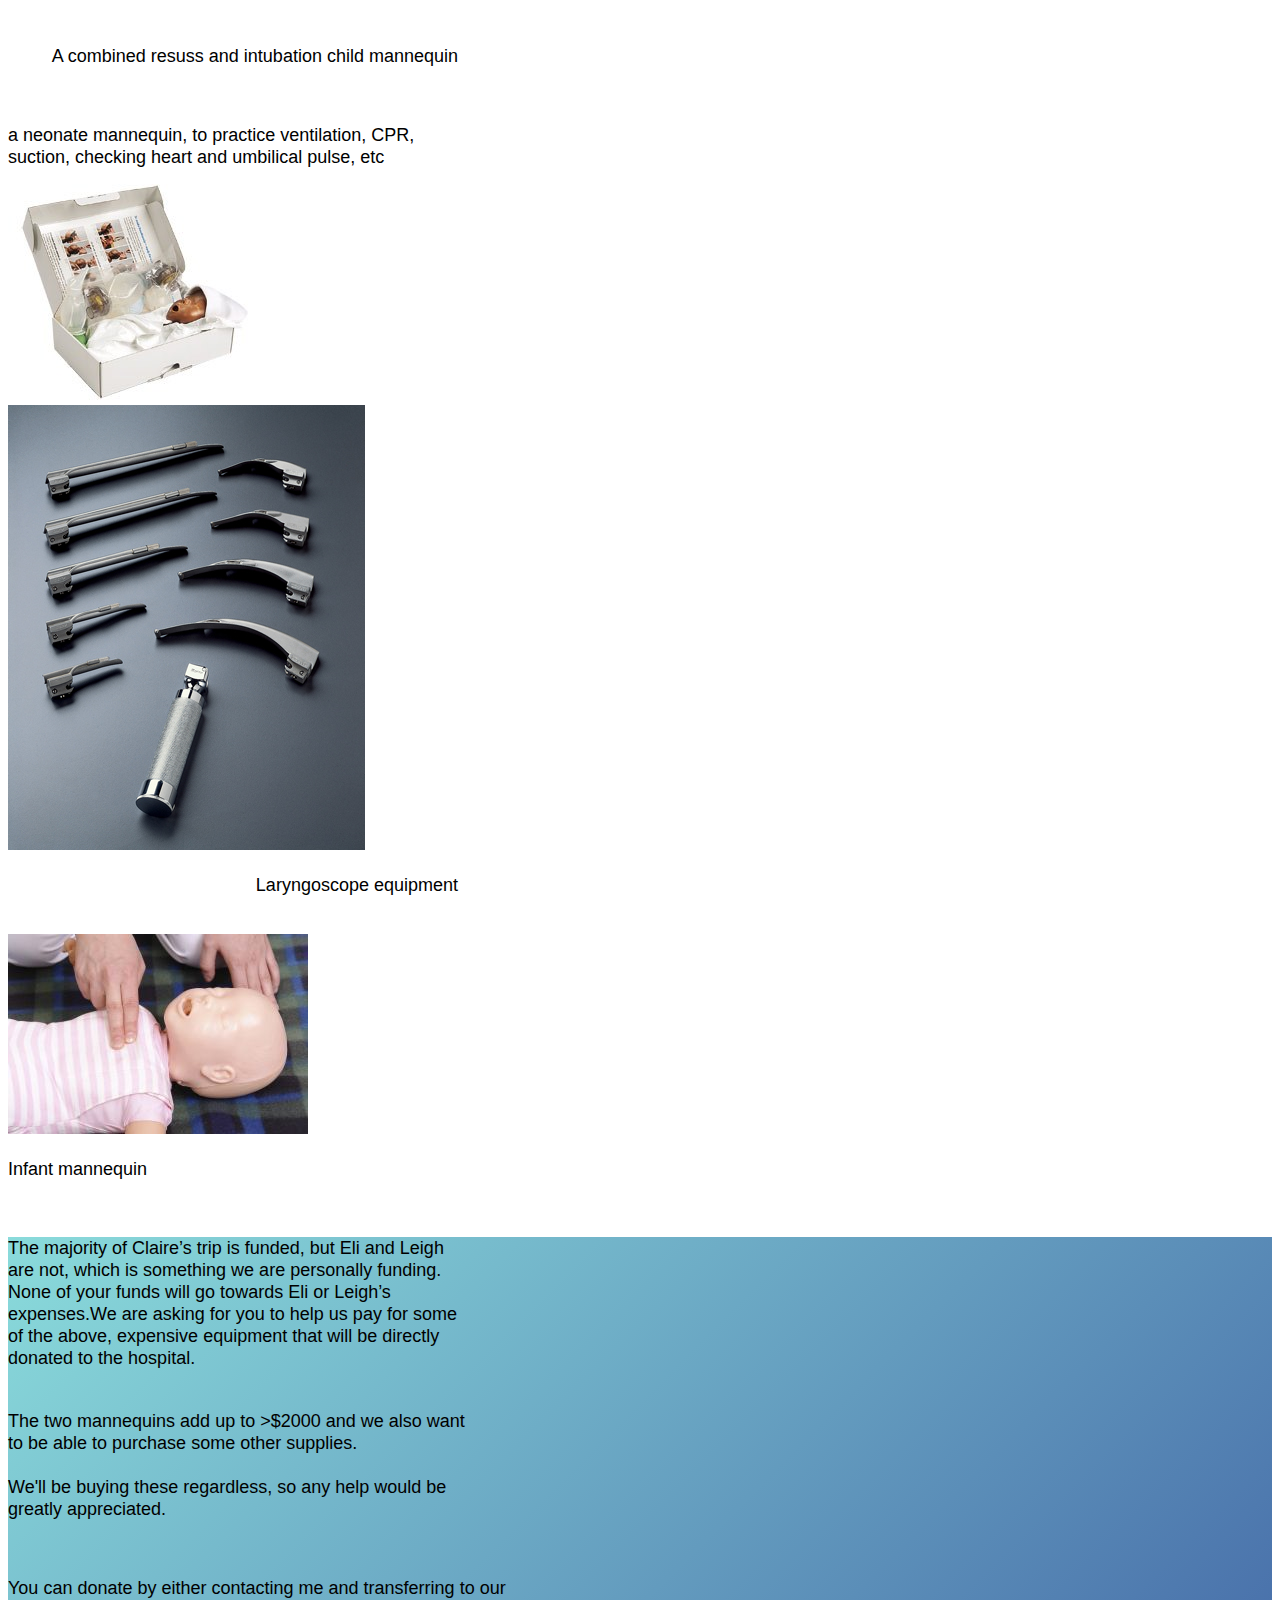
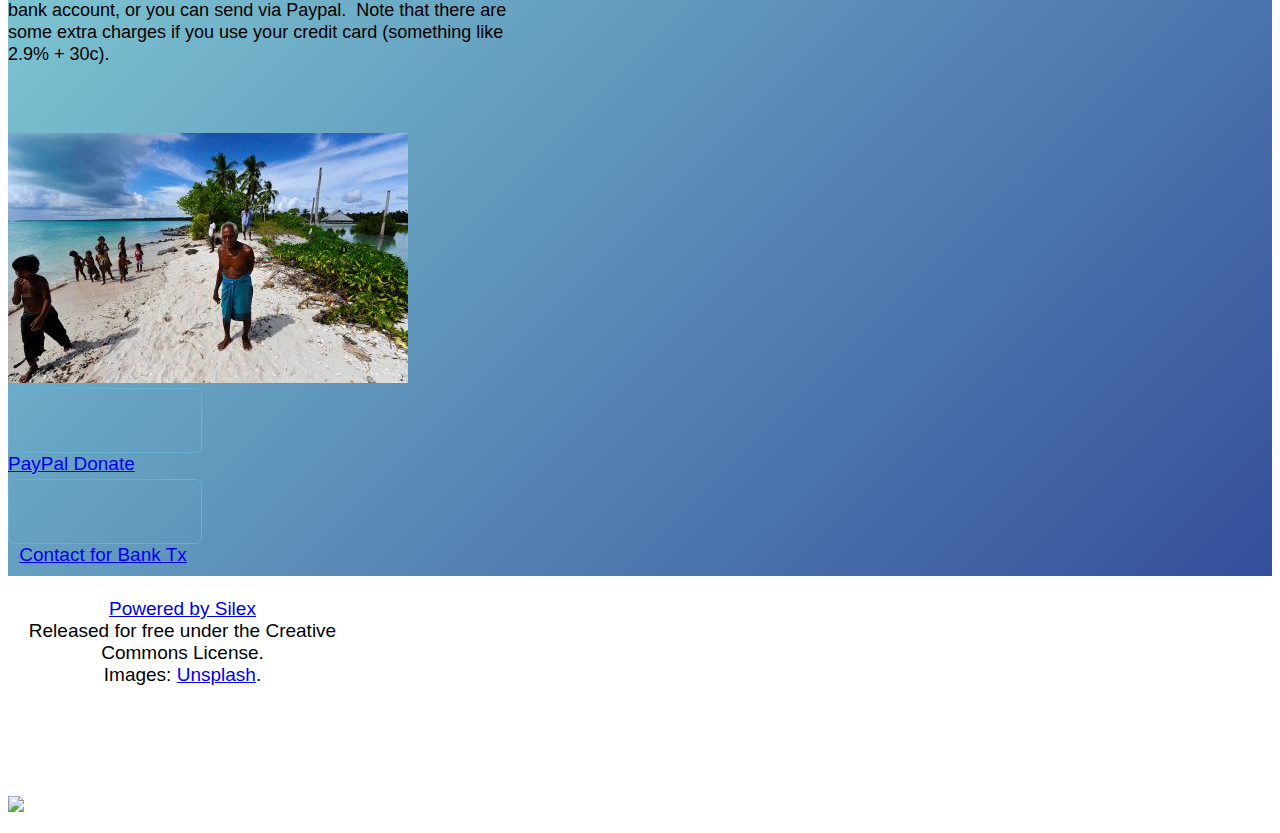
==== commit 1dbb78fb: "Create images/index.html" ====
--- a/images/index.html
+++ b/images/index.html
@@ -208,14 +208,6 @@
             left: 49px;
         }
         
-        .silex-id-1501835779760-68 {
-            height: 721px;
-            width: 792px;
-            background-color: transparent;
-            top: 51px;
-            left: 316px;
-        }
-        
         .silex-id-1484587463012-11 {
             min-height: 100px;
             top: 669px;
@@ -559,7 +551,7 @@
     </style>
     <title>Kiribati Trip</title>
     <script type="text/javascript" class="silex-json-styles">
-        [{"desktop":{"body-initial":{"background-color":"rgba(255,255,255,1)"},"silex-id-1474394621032-2":{"min-height":"478px","background-color":"transparent","width":"1200px"},"silex-id-1474394605264-1":{"min-height":"100px","width":"100px","top":"100px","left":"100px"},"silex-id-1474394605263-0":{"min-height":"100px","background-color":"transparent"},"silex-id-1442914737143-3":{"min-height":"75px","width":"349px","top":"56px","left":"337px"},"silex-id-1478366444112-0":{"min-height":"100px","background-color":"transparent","width":"1200px"},"silex-id-1478366450713-2":{"min-height":"219px","background-color":"transparent","width":"1200px"},"silex-id-1478366450713-3":{"top":"5061px","left":"0px","background-color":"transparent"},"silex-id-1484575683599-3":{"min-height":"211px","width":"494px","top":"5px","left":"0px"},"silex-id-1484576338732-6":{"min-height":"305px","width":"515px","background-color":"transparent","top":"184px","left":"0px"},"silex-id-1484587463012-10":{"min-height":"331px","background-color":"transparent"},"silex-id-1484587463012-11":{"min-height":"100px","top":"669px","left":"0px"},"silex-id-1484589600542-14":{"min-height":"162px","width":"530px","top":"99px","left":"28px"},"silex-id-1484590211529-21":{"min-height":"485px","background-color":"transparent","top":"15px","left":"183px","width":"1000px"},"silex-id-1484590211530-22":{"top":"1000px","left":"0px","background-color":"rgba(245,245,245,1)","border-color":"#000000","min-width":"1000px"},"silex-id-1484655890366-24":{"min-height":"30px","width":"30px","top":"744px","left":"466px"},"silex-id-1484658276174-26":{"min-height":"331px","width":"473px","top":"67px","left":"489px"},"silex-id-1484658633790-28":{"min-height":"964px","background-color":"transparent"},"silex-id-1484658633791-29":{"top":"1713px","left":"5px"},"silex-id-1484659675199-32":{"min-height":"60px","width":"450px","top":"200px","left":"59px","border-color":"#000000"},"silex-id-1484660025157-37":{"min-height":"681px","background-color":"transparent","top":"15px","left":"183px","width":"1000px"},"silex-id-1484660819078-52":{"min-height":"365px","width":"473px","top":"32px","left":"28px","border-color":"#000000"},"silex-id-1484661251321-54":{"min-height":"772px","background-color":"transparent"},"silex-id-1484662096459-57":{"min-height":"585px","background-color":"transparent","top":"15px","left":"183px","width":"1000px"},"silex-id-1484662096460-58":{"top":"4646px","left":"0px","min-width":"1000px"},"silex-id-1484662129693-60":{"min-height":"477px","background-color":"transparent"},"silex-id-1484662129693-61":{"min-height":"189px","width":"353px","top":"106px","left":"550px"},"silex-id-1484662129694-62":{"min-height":"279px","width":"450px","top":"104px","left":"99px"},"silex-id-1484662129694-63":{"min-height":"63px","width":"192px","top":"297px","left":"550px","border-width":"1px 1px 1px 1px ","border-style":"solid","border-radius":"6px 6px 6px 6px ","border-color":"#63b2d8"},"silex-id-1484662183053-66":{"min-height":"43px","width":"158px","top":"126px","left":"81px"},"silex-id-1484662183053-67":{"min-height":"43px","width":"158px","top":"126px","left":"268px"},"silex-id-1501830251095-16":{"width":"313px","min-height":"285px","top":"24px","left":"635px"},"silex-id-1501830434061-19":{"width":"","background-color":"","min-height":"787px"},"silex-id-1501830434063-20":{"background-image":"","top":"5px","left":"5px","background-color":"rgba(163,205,255,1)"},"silex-id-1501830652625-21":{"width":"727px","min-height":"652px","top":"124px","left":"326px"},"silex-id-1501830725225-24":{"min-height":"30px","width":"30px","top":"500px","left":"683px"},"silex-id-1501830809918-25":{"width":"400px","min-height":"348px","top":"61px","left":"67px"},"silex-id-1501830903145-26":{"width":"354px","min-height":"195px","top":"194px","left":"535px"},"silex-id-1501830941768-27":{"min-height":"60px","width":"464px","top":"421px","left":"403px","border-color":"#000000"},"silex-id-1501830966788-28":{"width":"250px","min-height":"216px","top":"354px","left":"143px"},"silex-id-1501831000674-29":{"min-height":"150px","width":"544px","top":"2px","left":"260px"},"silex-id-1501831267092-30":{"min-height":"156px","width":"503px","top":"454px","left":"488px","border-color":"#000000"},"silex-id-1501831366562-32":{"min-height":"63px","width":"192px","top":"463px","left":"135px","border-width":"1px 1px 1px 1px ","border-style":"solid","border-radius":"6px 6px 6px 6px ","border-color":"#63b2d8"},"silex-id-1501831411910-33":{"min-height":"365px","width":"458px","top":"24px","left":"20px","border-color":"#000000"},"silex-id-1501831411917-34":{"min-height":"156px","width":"503px","top":"411px","left":"475px","border-color":"#000000"},"silex-id-1501831411924-35":{"min-height":"63px","width":"192px","top":"414px","left":"144px","border-width":"1px 1px 1px 1px ","border-style":"solid","border-radius":"6px 6px 6px 6px ","border-color":"#63b2d8"},"silex-id-1501831483253-36":{"min-height":"63px","width":"192px","top":"489px","left":"143px","border-width":"1px 1px 1px 1px ","border-style":"solid","border-radius":"6px 6px 6px 6px ","border-color":"#63b2d8"},"silex-id-1501831678288-38":{"min-height":"60px","width":"450px","top":"602px","left":"107px","border-color":"#000000"},"silex-id-1501831702385-39":{"min-height":"60px","width":"464px","top":"801px","left":"438px","border-color":"#000000"},"silex-id-1501831796685-40":{"width":"189px","min-height":"253px","top":"509px","left":"578px"},"silex-id-1501831875392-41":{"width":"300px","min-height":"200px","top":"733px","left":"123px"},"silex-id-1501832485499-44":{"min-height":"156px","width":"503px","top":"356px","left":"469px","border-color":"#000000"},"silex-id-1501832485506-45":{"min-height":"321px","width":"458px","top":"11px","left":"78px","border-color":"#000000"},"silex-id-1501832568739-48":{"min-height":"211px","width":"494px","top":"47px","left":"15px"},"silex-id-1501832806144-49":{"width":"400px","min-height":"250px","top":"51px","left":"554px"},"silex-id-1501832833041-50":{"width":"359px","min-height":"42px","top":"540px","left":"33px"},"silex-id-1501832874644-51":{"width":"166px","min-height":"42px","top":"495px","left":"31px"},"silex-id-1501833011471-52":{"min-height":"63px","width":"192px","top":"358px","left":"186px","border-width":"1px 1px 1px 1px ","border-style":"solid","border-radius":"6px 6px 6px 6px ","border-color":"#63b2d8"},"silex-id-1501833011476-53":{"min-height":"63px","width":"192px","top":"430px","left":"187px","border-width":"1px 1px 1px 1px ","border-style":"solid","border-radius":"6px 6px 6px 6px ","border-color":"#63b2d8"},"silex-id-1501834653620-62":{"width":"134px","min-height":"26px","top":"381px","left":"214px"},"silex-id-1501834712042-63":{"width":"190px","min-height":"32px","top":"449px","left":"187px"},"silex-id-1501834767476-64":{"min-height":"63px","width":"192px","top":"269px","left":"20px","border-width":"1px 1px 1px 1px ","border-style":"solid","border-radius":"6px 6px 6px 6px ","border-color":"#63b2d8"},"silex-id-1501834767489-65":{"width":"134px","min-height":"26px","top":"287px","left":"49px"},"silex-id-1501834767491-66":{"min-height":"63px","width":"192px","top":"269px","left":"232px","border-width":"1px 1px 1px 1px ","border-style":"solid","border-radius":"6px 6px 6px 6px ","border-color":"#63b2d8"},"silex-id-1501834767493-67":{"width":"190px","min-height":"32px","top":"286px","left":"234px"},"silex-id-1501835779760-68":{"height":"654px","width":"608px","background-color":"transparent","top":"118px","left":"500px"}},"mobile":{"silex-id-1484575683599-3":{"top":"16px","left":"11px","width":"401px","min-height":"267px"},"silex-id-1474394621032-2":{"min-height":"871px"},"silex-id-1484576338732-6":{"top":"354px","left":"11px","width":"423px","min-height":"372px"},"silex-id-1484589600542-14":{"top":"2px","left":"11px","width":"423px","min-height":"115px"},"silex-id-1484658276174-26":{"top":"279px","left":"11px","width":"423px","min-height":"189px"},"silex-id-1484659675199-32":{"top":"0px","left":"12px","width":"421px","min-height":"189px"},"silex-id-1484590211530-22":{"top":"1346px","left":"0px"},"silex-id-1484590211529-21":{"min-height":"670px"},"silex-id-1484658633791-29":{"top":"2016px","left":"0px"},"silex-id-1484658633790-28":{"min-height":"1425px"},"silex-id-1484661251321-54":{"min-height":"582px"},"silex-id-1484662129693-61":{"top":"279px","left":"11px","width":"423px","min-height":"189px"},"silex-id-1442914737143-3":{"top":"57px","left":"11px","width":"423px","min-height":"105px"},"silex-id-1484660025157-37":{"min-height":"1205px"},"silex-id-1501830941768-27":{"top":"0px","left":"12px","width":"421px","min-height":"189px"},"silex-id-1501831000674-29":{"top":"279px","left":"11px","width":"423px","min-height":"189px"},"silex-id-1501831678288-38":{"top":"0px","left":"12px","width":"421px","min-height":"189px"},"silex-id-1501831702385-39":{"top":"0px","left":"12px","width":"421px","min-height":"189px"},"silex-id-1501832568739-48":{"top":"16px","left":"11px","width":"401px","min-height":"267px"}},"componentData":{"silex-id-1501835779760-68":{"name":"map1","templateName":"map"}}}]
+        [{"desktop":{"body-initial":{"background-color":"rgba(255,255,255,1)"},"silex-id-1474394621032-2":{"min-height":"478px","background-color":"transparent","width":"1200px"},"silex-id-1474394605264-1":{"min-height":"100px","width":"100px","top":"100px","left":"100px"},"silex-id-1474394605263-0":{"min-height":"100px","background-color":"transparent"},"silex-id-1442914737143-3":{"min-height":"75px","width":"349px","top":"56px","left":"337px"},"silex-id-1478366444112-0":{"min-height":"100px","background-color":"transparent","width":"1200px"},"silex-id-1478366450713-2":{"min-height":"219px","background-color":"transparent","width":"1200px"},"silex-id-1478366450713-3":{"top":"5061px","left":"0px","background-color":"transparent"},"silex-id-1484575683599-3":{"min-height":"211px","width":"494px","top":"5px","left":"0px"},"silex-id-1484576338732-6":{"min-height":"305px","width":"515px","background-color":"transparent","top":"184px","left":"0px"},"silex-id-1484587463012-10":{"min-height":"331px","background-color":"transparent"},"silex-id-1484587463012-11":{"min-height":"100px","top":"669px","left":"0px"},"silex-id-1484589600542-14":{"min-height":"162px","width":"530px","top":"99px","left":"28px"},"silex-id-1484590211529-21":{"min-height":"485px","background-color":"transparent","top":"15px","left":"183px","width":"1000px"},"silex-id-1484590211530-22":{"top":"1000px","left":"0px","background-color":"rgba(245,245,245,1)","border-color":"#000000","min-width":"1000px"},"silex-id-1484655890366-24":{"min-height":"30px","width":"30px","top":"744px","left":"466px"},"silex-id-1484658276174-26":{"min-height":"331px","width":"473px","top":"67px","left":"489px"},"silex-id-1484658633790-28":{"min-height":"964px","background-color":"transparent"},"silex-id-1484658633791-29":{"top":"1713px","left":"5px"},"silex-id-1484659675199-32":{"min-height":"60px","width":"450px","top":"200px","left":"59px","border-color":"#000000"},"silex-id-1484660025157-37":{"min-height":"681px","background-color":"transparent","top":"15px","left":"183px","width":"1000px"},"silex-id-1484660819078-52":{"min-height":"365px","width":"473px","top":"32px","left":"28px","border-color":"#000000"},"silex-id-1484661251321-54":{"min-height":"772px","background-color":"transparent"},"silex-id-1484662096459-57":{"min-height":"585px","background-color":"transparent","top":"15px","left":"183px","width":"1000px"},"silex-id-1484662096460-58":{"top":"4646px","left":"0px","min-width":"1000px"},"silex-id-1484662129693-60":{"min-height":"477px","background-color":"transparent"},"silex-id-1484662129693-61":{"min-height":"189px","width":"353px","top":"106px","left":"550px"},"silex-id-1484662129694-62":{"min-height":"279px","width":"450px","top":"104px","left":"99px"},"silex-id-1484662129694-63":{"min-height":"63px","width":"192px","top":"297px","left":"550px","border-width":"1px 1px 1px 1px ","border-style":"solid","border-radius":"6px 6px 6px 6px ","border-color":"#63b2d8"},"silex-id-1484662183053-66":{"min-height":"43px","width":"158px","top":"126px","left":"81px"},"silex-id-1484662183053-67":{"min-height":"43px","width":"158px","top":"126px","left":"268px"},"silex-id-1501830251095-16":{"width":"313px","min-height":"285px","top":"24px","left":"635px"},"silex-id-1501830434061-19":{"width":"","background-color":"","min-height":"787px"},"silex-id-1501830434063-20":{"background-image":"","top":"5px","left":"5px","background-color":"rgba(163,205,255,1)"},"silex-id-1501830652625-21":{"width":"727px","min-height":"652px","top":"124px","left":"326px"},"silex-id-1501830725225-24":{"min-height":"30px","width":"30px","top":"500px","left":"683px"},"silex-id-1501830809918-25":{"width":"400px","min-height":"348px","top":"61px","left":"67px"},"silex-id-1501830903145-26":{"width":"354px","min-height":"195px","top":"194px","left":"535px"},"silex-id-1501830941768-27":{"min-height":"60px","width":"464px","top":"421px","left":"403px","border-color":"#000000"},"silex-id-1501830966788-28":{"width":"250px","min-height":"216px","top":"354px","left":"143px"},"silex-id-1501831000674-29":{"min-height":"150px","width":"544px","top":"2px","left":"260px"},"silex-id-1501831267092-30":{"min-height":"156px","width":"503px","top":"454px","left":"488px","border-color":"#000000"},"silex-id-1501831366562-32":{"min-height":"63px","width":"192px","top":"463px","left":"135px","border-width":"1px 1px 1px 1px ","border-style":"solid","border-radius":"6px 6px 6px 6px ","border-color":"#63b2d8"},"silex-id-1501831411910-33":{"min-height":"365px","width":"458px","top":"24px","left":"20px","border-color":"#000000"},"silex-id-1501831411917-34":{"min-height":"156px","width":"503px","top":"411px","left":"475px","border-color":"#000000"},"silex-id-1501831411924-35":{"min-height":"63px","width":"192px","top":"414px","left":"144px","border-width":"1px 1px 1px 1px ","border-style":"solid","border-radius":"6px 6px 6px 6px ","border-color":"#63b2d8"},"silex-id-1501831483253-36":{"min-height":"63px","width":"192px","top":"489px","left":"143px","border-width":"1px 1px 1px 1px ","border-style":"solid","border-radius":"6px 6px 6px 6px ","border-color":"#63b2d8"},"silex-id-1501831678288-38":{"min-height":"60px","width":"450px","top":"602px","left":"107px","border-color":"#000000"},"silex-id-1501831702385-39":{"min-height":"60px","width":"464px","top":"801px","left":"438px","border-color":"#000000"},"silex-id-1501831796685-40":{"width":"189px","min-height":"253px","top":"509px","left":"578px"},"silex-id-1501831875392-41":{"width":"300px","min-height":"200px","top":"733px","left":"123px"},"silex-id-1501832485499-44":{"min-height":"156px","width":"503px","top":"356px","left":"469px","border-color":"#000000"},"silex-id-1501832485506-45":{"min-height":"321px","width":"458px","top":"11px","left":"78px","border-color":"#000000"},"silex-id-1501832568739-48":{"min-height":"211px","width":"494px","top":"47px","left":"15px"},"silex-id-1501832806144-49":{"width":"400px","min-height":"250px","top":"51px","left":"554px"},"silex-id-1501832833041-50":{"width":"359px","min-height":"42px","top":"540px","left":"33px"},"silex-id-1501832874644-51":{"width":"166px","min-height":"42px","top":"495px","left":"31px"},"silex-id-1501833011471-52":{"min-height":"63px","width":"192px","top":"358px","left":"186px","border-width":"1px 1px 1px 1px ","border-style":"solid","border-radius":"6px 6px 6px 6px ","border-color":"#63b2d8"},"silex-id-1501833011476-53":{"min-height":"63px","width":"192px","top":"430px","left":"187px","border-width":"1px 1px 1px 1px ","border-style":"solid","border-radius":"6px 6px 6px 6px ","border-color":"#63b2d8"},"silex-id-1501834653620-62":{"width":"134px","min-height":"26px","top":"381px","left":"214px"},"silex-id-1501834712042-63":{"width":"190px","min-height":"32px","top":"449px","left":"187px"},"silex-id-1501834767476-64":{"min-height":"63px","width":"192px","top":"269px","left":"20px","border-width":"1px 1px 1px 1px ","border-style":"solid","border-radius":"6px 6px 6px 6px ","border-color":"#63b2d8"},"silex-id-1501834767489-65":{"width":"134px","min-height":"26px","top":"287px","left":"49px"},"silex-id-1501834767491-66":{"min-height":"63px","width":"192px","top":"269px","left":"232px","border-width":"1px 1px 1px 1px ","border-style":"solid","border-radius":"6px 6px 6px 6px ","border-color":"#63b2d8"},"silex-id-1501834767493-67":{"width":"190px","min-height":"32px","top":"286px","left":"234px"}},"mobile":{"silex-id-1484575683599-3":{"top":"16px","left":"11px","width":"401px","min-height":"267px"},"silex-id-1474394621032-2":{"min-height":"871px"},"silex-id-1484576338732-6":{"top":"354px","left":"11px","width":"423px","min-height":"372px"},"silex-id-1484589600542-14":{"top":"2px","left":"11px","width":"423px","min-height":"115px"},"silex-id-1484658276174-26":{"top":"279px","left":"11px","width":"423px","min-height":"189px"},"silex-id-1484659675199-32":{"top":"0px","left":"12px","width":"421px","min-height":"189px"},"silex-id-1484590211530-22":{"top":"1346px","left":"0px"},"silex-id-1484590211529-21":{"min-height":"670px"},"silex-id-1484658633791-29":{"top":"2016px","left":"0px"},"silex-id-1484658633790-28":{"min-height":"1425px"},"silex-id-1484661251321-54":{"min-height":"582px"},"silex-id-1484662129693-61":{"top":"279px","left":"11px","width":"423px","min-height":"189px"},"silex-id-1442914737143-3":{"top":"57px","left":"11px","width":"423px","min-height":"105px"},"silex-id-1484660025157-37":{"min-height":"1205px"},"silex-id-1501830941768-27":{"top":"0px","left":"12px","width":"421px","min-height":"189px"},"silex-id-1501831000674-29":{"top":"279px","left":"11px","width":"423px","min-height":"189px"},"silex-id-1501831678288-38":{"top":"0px","left":"12px","width":"421px","min-height":"189px"},"silex-id-1501831702385-39":{"top":"0px","left":"12px","width":"421px","min-height":"189px"},"silex-id-1501832568739-48":{"top":"16px","left":"11px","width":"401px","min-height":"267px"}},"componentData":{}}]
     </script>
     <meta name="viewport" content="width=device-width, initial-scale=1, maximum-scale=2.2" data-silex-viewport="">
 
@@ -670,13 +662,16 @@
 
 
 
+
+
+    <script src="//editor.silex.me/static/2.7/osm/ol.js" data-silex-static="" data-dependency=""></script>
+
     <meta name="twitter:card" content="summary">
     <style id="current-page-style">
         .page-page-1 {
             display: inherit;
         }
     </style>
-    <script src="/static/2.7/osm/ol.js" data-silex-static="" data-dependency=""></script>
     <!-- Silex HEAD tag do not remove -->
     <script src="https://cdn.jsdelivr.net/scrollreveal.js/3.2.0/scrollreveal.min.js"></script>
     <!-- End of Silex HEAD tag do not remove -->
@@ -711,18 +706,18 @@
             <div data-silex-type="text" class="editable-style silex-id-1501832833041-50 text-element" data-silex-id="silex-id-1501832833041-50">
                 <div class="silex-element-content normal">
                     <h3 style="text-align: left;">
-                        <font color="#ffffff" size="7" class="heading3">$0&nbsp;</font>
+                        <font color="#ffffff" size="7" class="heading3">$50&nbsp;</font>
                     </h3>
                     <div style="text-align: left;"><span style="font-size: xx-large;"><font color="#ffffff">of $3000</font></span></div>
                 </div>
             </div>
-            <div data-silex-type="text" class="editable-style text-element from-right page-link-active silex-id-1501834767476-64" data-silex-id="silex-id-1501834767476-64" data-silex-href="#!page-page-1">
+            <div data-silex-type="text" class="editable-style text-element from-right silex-id-1501834767476-64 page-link-active" data-silex-id="silex-id-1501834767476-64" data-silex-href="#!page-page-1">
                 <div class="silex-element-content normal">
                     <font color="#6fa8dc"><br></font>
                     <br>
                 </div>
             </div>
-            <div data-silex-type="text" class="editable-style text-element from-right page-link-active silex-id-1501834767491-66" data-silex-id="silex-id-1501834767491-66" data-silex-href="#!page-page-1">
+            <div data-silex-type="text" class="editable-style text-element from-right silex-id-1501834767491-66 page-link-active" data-silex-id="silex-id-1501834767491-66" data-silex-href="#!page-page-1">
                 <div class="silex-element-content normal">
                     <div style="text-align: center;"><span style="color: rgb(111, 168, 220);"><a href="mailto:palitu822@gmail.com"><br></a></span></div>
 
@@ -747,91 +742,7 @@
                     </div>
                 </div>
             </div>
-            <div data-silex-type="html" class="editable-style silex-id-1501835779760-68 html-element silex-component silex-component-map silex-use-height-not-minheight" data-silex-id="silex-id-1501835779760-68">
-                <div class="silex-element-content">
-                    <div id="mapdiv_1501835779760_292">
-                        <div class="ol-viewport" data-view="316" style="position: relative; overflow: hidden; width: 100%; height: 100%; touch-action: none;"><canvas class="ol-unselectable" width="792" height="721" style="width: 100%; height: 100%; display: block;"></canvas>
-                            <div class="ol-overlaycontainer"></div>
-                            <div class="ol-overlaycontainer-stopevent">
-                                <div class="ol-zoom ol-unselectable ol-control"><button class="ol-zoom-in" type="button" title="Zoom in">+</button><button class="ol-zoom-out" type="button" title="Zoom out">−</button></div>
-                                <div class="ol-rotate ol-unselectable ol-control ol-hidden"><button class="ol-rotate-reset" type="button" title="Reset rotation"><span class="ol-compass" style="transform: rotate(0rad);">⇧</span></button></div>
-                                <div class="ol-attribution ol-unselectable ol-control ol-collapsed">
-                                    <ul>
-                                        <li style="">
-                                            <a href="https://openlayers.org/"><img src="[data-uri]"></a>
-                                        </li>
-                                        <li>© <a href="https://www.openstreetmap.org/copyright">OpenStreetMap</a> contributors.</li>
-                                    </ul><button type="button" title="Attributions"><span>i</span></button></div>
-                            </div>
-                        </div>
-                    </div>
-                    <style>
-                        #mapdiv_1501835779760_292 {
-                            width: 100%;
-                            height: 100%;
-                        }
-                    </style>
-                    <script>
-                        function init_1501835779760_292() {
-                            if(!$('body').hasClass('silex-runtime') && typeof(ol) === 'undefined') {
-                                // wait for dependencies to be loaded
-                                setTimeout(init_1501835779760_292, 100);
-                                return;
-                            }
-                        
-                            // apply position and zoom
-                            // from map URL http://www.openstreetmap.org/#map=18/48.88680/2.34235&layers=C
-                            var params = 'http://www.openstreetmap.org/#map=18/48.87378/2.29489&layers=C'.match(/.*map=([0-9]*)\/(.*)\/(.*)&layers=(.)/);
-                            if(params) {
-                                var zoom = parseFloat(params[1]);
-                                var lat = parseFloat(params[2]);
-                                var lon = parseFloat(params[3]);
-                                var layer = params[4];
-                                var center = ol.proj.fromLonLat([lon, lat]);
-                                var map = new ol.Map({
-                                  layers: [
-                                    new ol.layer.Tile({
-                                      source: new ol.source.OSM()
-                                    })
-                                  ],
-                                  target: 'mapdiv_1501835779760_292',
-                                  view: new ol.View({
-                                    center: center,
-                                    zoom: zoom
-                                  })
-                                });
-                                
-                                var iconFeature = new ol.Feature({
-                                    geometry: new ol.geom.Point(center)
-                                });
-                                var vectorSource = new ol.source.Vector({
-                                    features: [iconFeature]
-                                });
-                                var vectorLayer = new ol.layer.Vector({
-                                    source: vectorSource
-                                });
-                                var iconStyle = new ol.style.Style({
-                                    image: new ol.style.Icon(({
-                                        anchor: [0.5, 1],
-                                        anchorXUnits: 'fraction',
-                                        anchorYUnits: 'fraction',
-                                        opacity: 1,
-                                        src: 'https://openlayers.org/en/v4.0.1/examples/data/icon.png'
-                                    }))
-                                });
-                                iconFeature.setStyle(iconStyle);
-                                map.addLayer(vectorLayer);
-                                
-                            }
-                        }
-                        init_1501835779760_292();
-                        $(document).on('silex:resize', function() {
-                            $('#mapdiv_1501835779760_292').empty();
-                            init_1501835779760_292();
-                        });
-                    </script>
-                </div>
-            </div>
+
         </div>
     </div>
     <div class="silex-pages">
@@ -1120,6 +1031,8 @@
 
 
 
+
+
 </body>
 
 </html>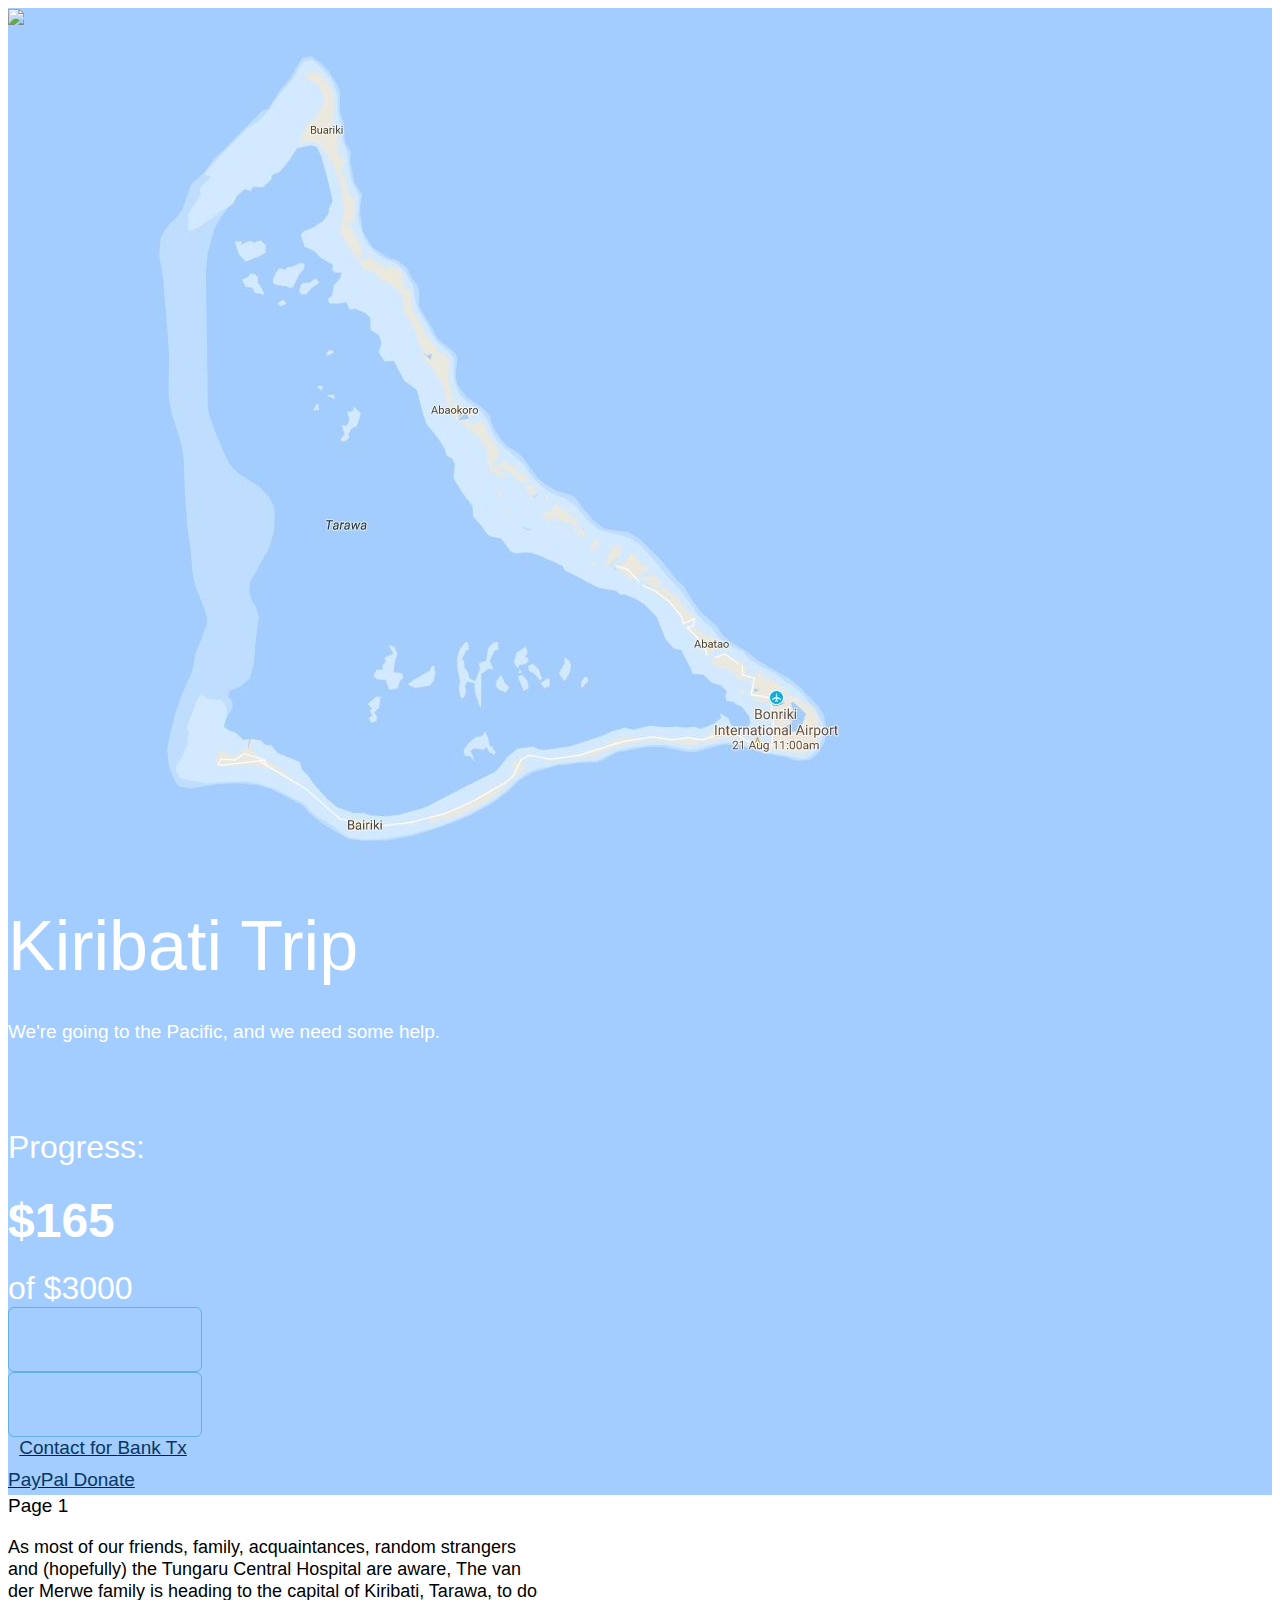
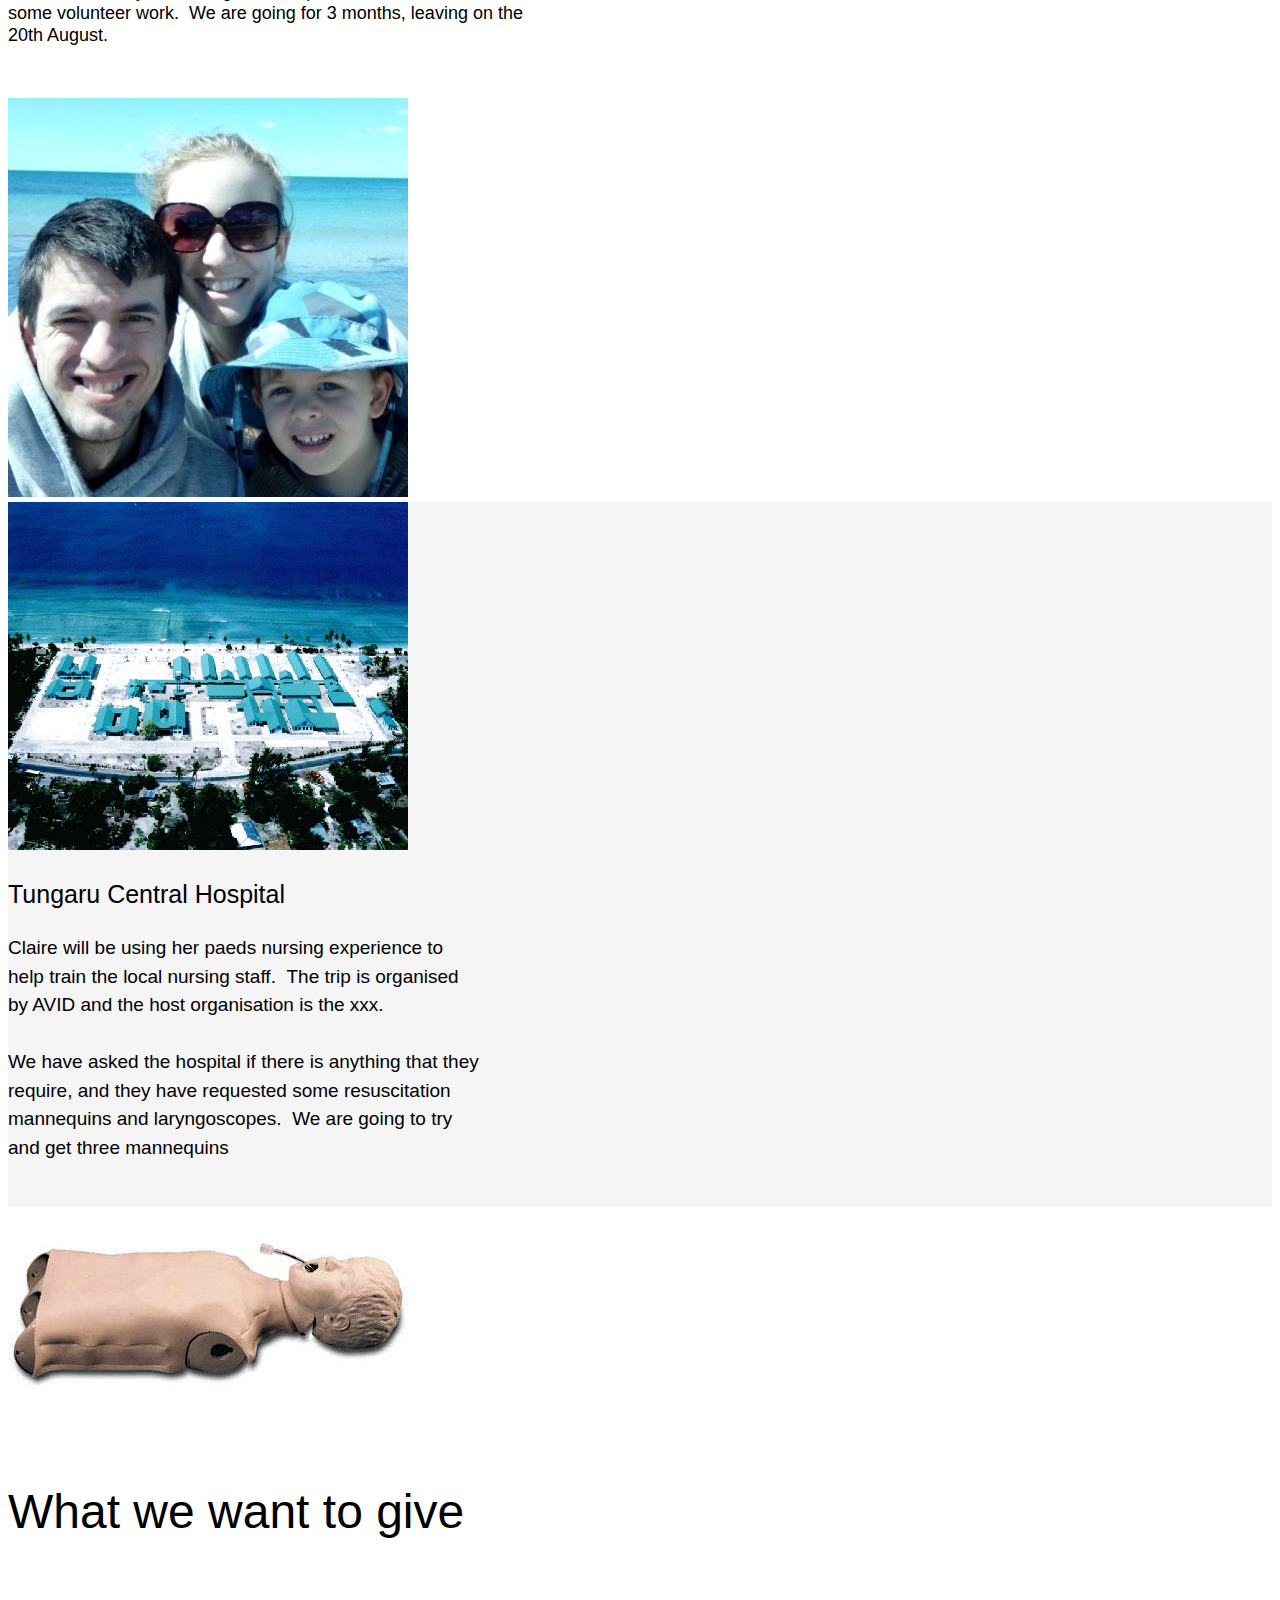
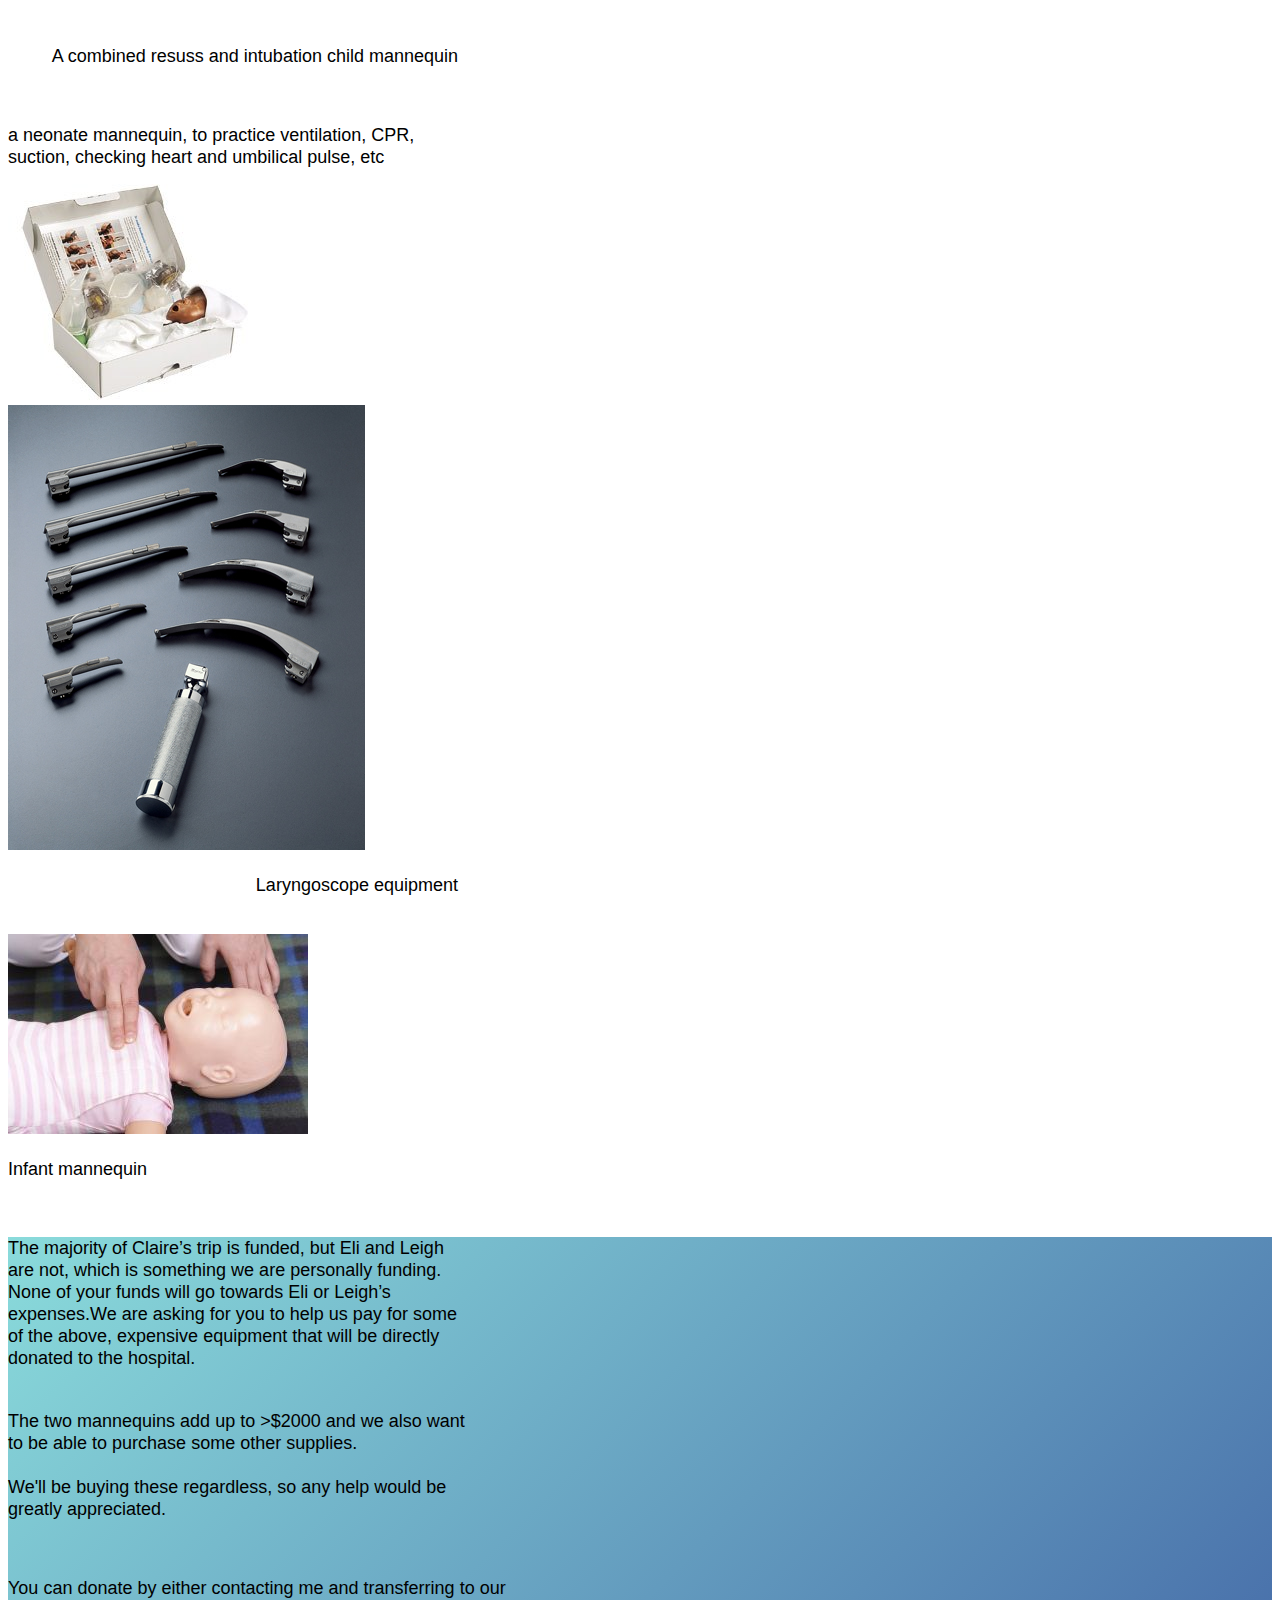
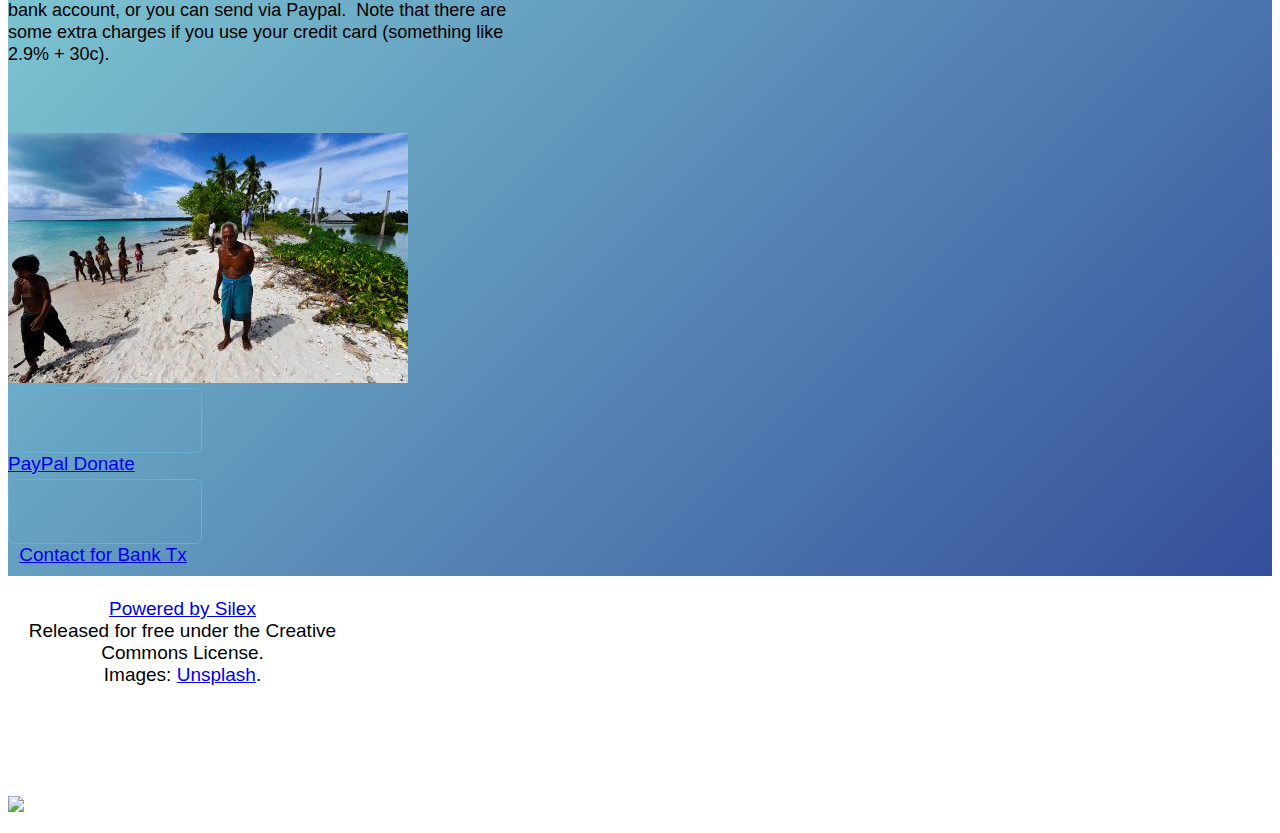
==== commit a63acf4c: "Create images/index.html" ====
--- a/images/index.html
+++ b/images/index.html
@@ -666,6 +666,9 @@
 
     <script src="//editor.silex.me/static/2.7/osm/ol.js" data-silex-static="" data-dependency=""></script>
 
+
+
+
     <meta name="twitter:card" content="summary">
     <style id="current-page-style">
         .page-page-1 {
@@ -706,7 +709,7 @@
             <div data-silex-type="text" class="editable-style silex-id-1501832833041-50 text-element" data-silex-id="silex-id-1501832833041-50">
                 <div class="silex-element-content normal">
                     <h3 style="text-align: left;">
-                        <font color="#ffffff" size="7" class="heading3">$50&nbsp;</font>
+                        <font color="#ffffff" size="7" class="heading3">$165&nbsp;</font>
                     </h3>
                     <div style="text-align: left;"><span style="font-size: xx-large;"><font color="#ffffff">of $3000</font></span></div>
                 </div>
@@ -1033,6 +1036,8 @@
 
 
 
+
+
 </body>
 
 </html>